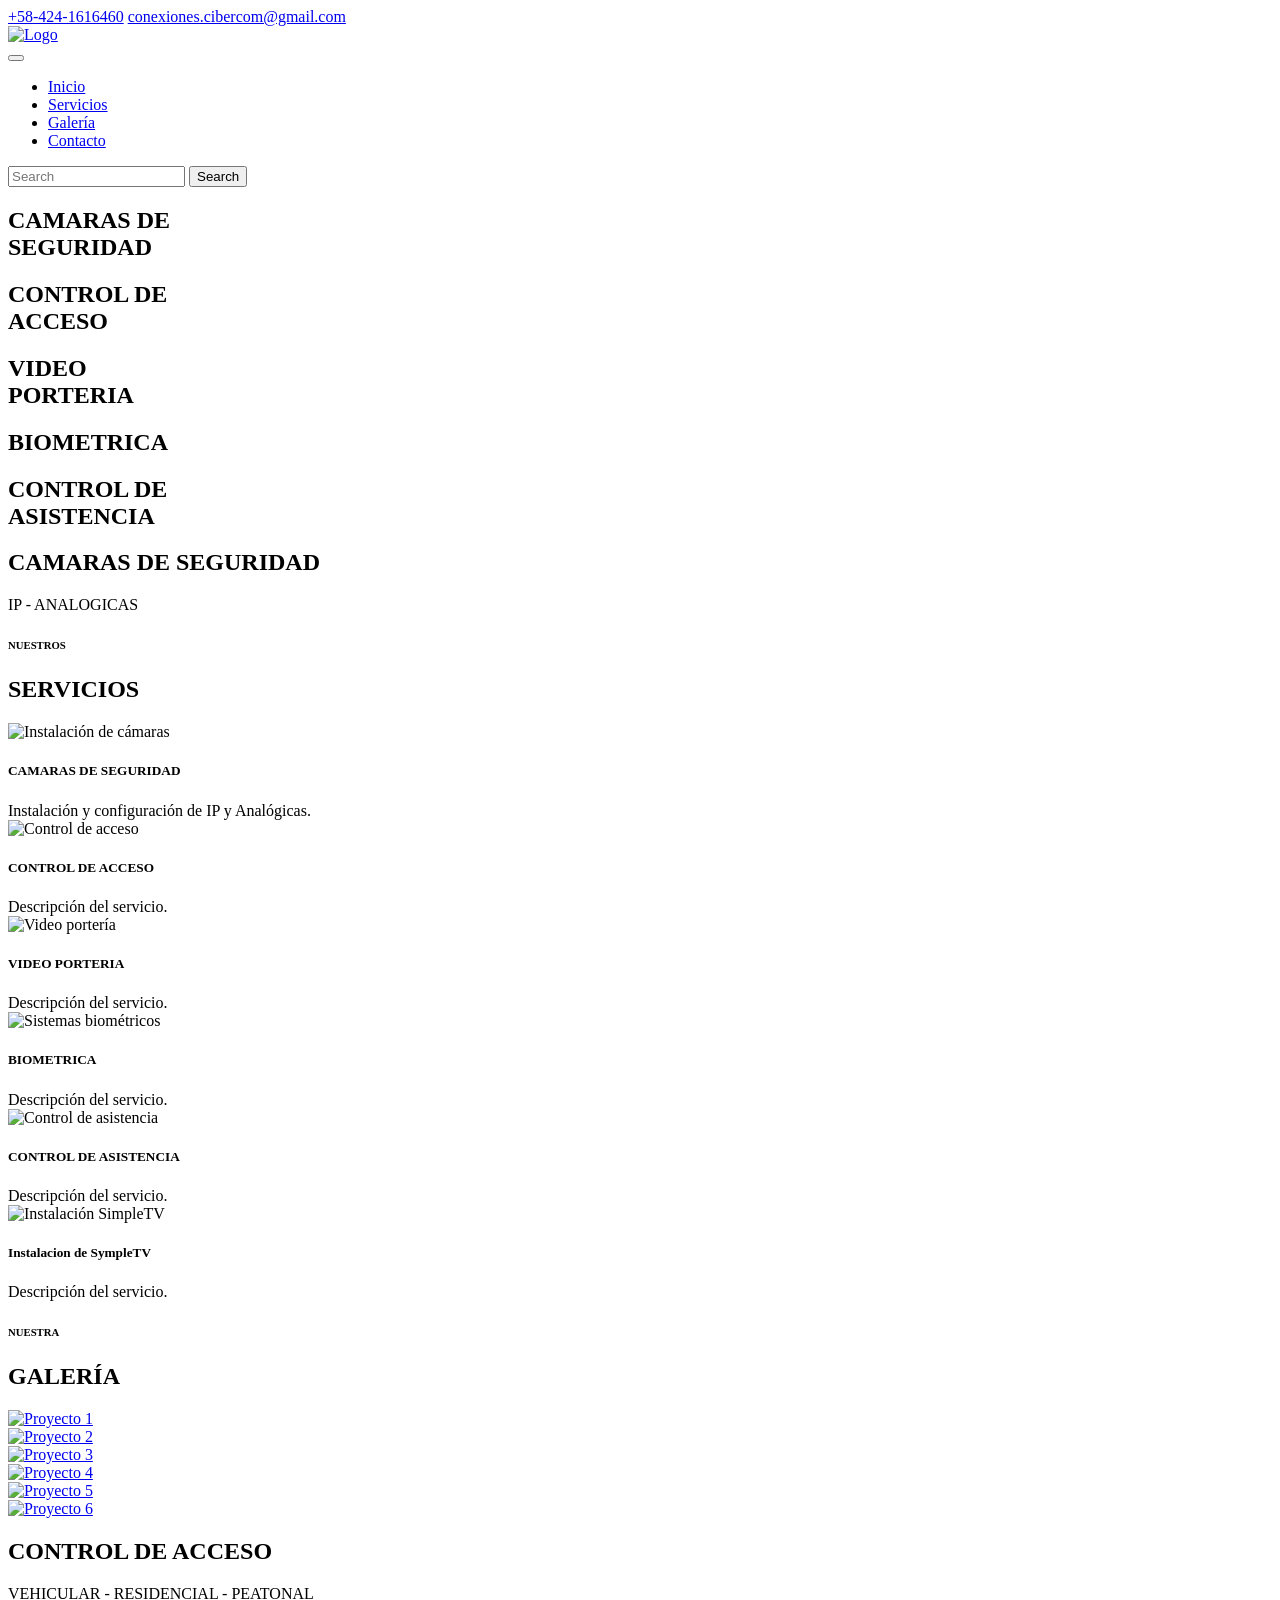
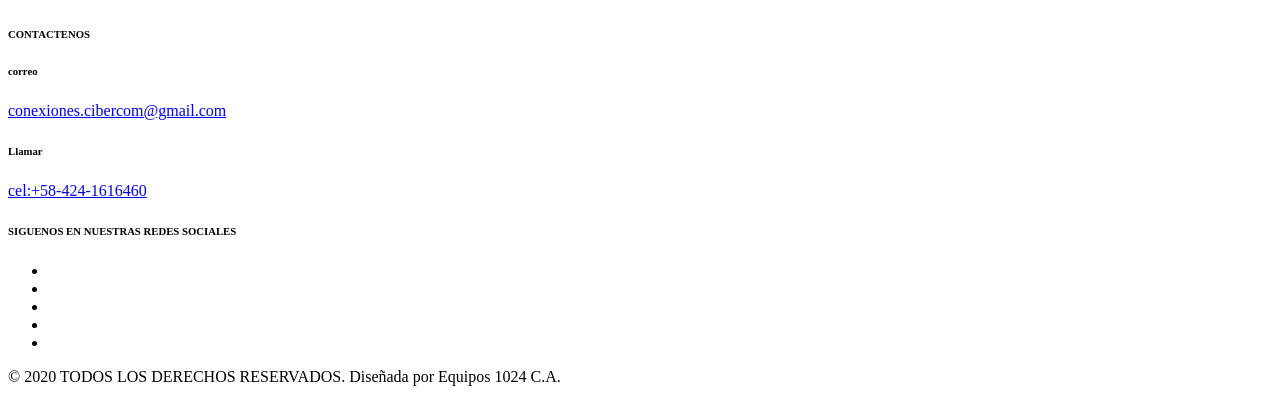
==== index.html @ 0ed9e5cf "Add files via upload" ====
<!doctype html>
<html lang="es">

<head>
    <!--
    /   Multipurpose: Free Template by FreeHTML5.co
    /   Author: https://freehtml5.co
    /   Facebook: https://facebook.com/fh5co
    /   Twitter: https://twitter.com/fh5co
    -->
    <meta charset="UTF-8">
    <meta name="viewport" content="width=device-width, initial-scale=1">
    <meta http-equiv="X-UA-Compatible" content="IE=edge">
    <!-- Document title -->
    <meta name="description" content="Web">
    <meta name="news_keywords" content="PC a Domicilio" />
    <link class="canonical" href="https://ricardorosario.000webhostapp.com/"/>
    <meta property="og:locale" content="es_ES" />
    <meta property="og:type" content="website" />
    <meta property="og:title" content="Caracas"/>
    <meta property="og:description" content=" necesarias" />
    <meta property="og:url" content="https://ricardorosario.000webhostapp.com/" />
    <meta property="og:site_name" content=" Caracas" />
    <title>Web</title>
    <meta name="author" content="Conexiones Cibercom">
    <meta name="copyright" content="Conexiones Cibercom"> 
    <!-- Stylesheets & Fonts -->
    <!-- Google Fonts -->
    <link href="https://fonts.googleapis.com/css?family=Open+Sans:400,400i,700,700i%7CRajdhani:400,600,700"
        rel="stylesheet">
    <!-- Plugins Stylesheets -->
    <link rel="stylesheet" href="assets/css/loader/loaders.css">
    <link rel="stylesheet" href="assets/css/font-awesome/font-awesome.css">
    <link rel="stylesheet" href="assets/css/bootstrap.css">
    <link rel="stylesheet" href="assets/css/aos/aos.css">
    <link rel="stylesheet" href="assets/css/swiper/swiper.css">
    <link rel="stylesheet" href="assets/css/lightgallery.min.css">
    <!-- Template Stylesheet -->
    <link rel="stylesheet" href="assets/css/style.css">
    <!-- Responsive Stylesheet -->
    <link rel="stylesheet" href="assets/css/responsive.css">
</head>

<body>
    <!-- Loader Start -->
    <div class="css-loader">
        <div class="loader-inner line-scale d-flex align-items-center justify-content-center"></div>
    </div>
    <!-- Loader End -->
    <!-- Header Start -->
    <header class="position-absolute w-100">
        <div class="container">
            <div class="top-header d-none d-sm-flex justify-content-between align-items-center">
                <div class="contact">
                    <a href="tel:+584241616460" class="tel"><i class="fa fa-phone" aria-hidden="true"></i>+58-424-1616460</a>
                    <a href="mailto:conexiones.cibercom@gmail.com"><i class="fa fa-envelope" aria-hidden="true"></i>conexiones.cibercom@gmail.com</a>
                </div>
            </div>
            <nav class="navbar navbar-expand-md navbar-light">
                <a class="navbar-brand" href="index.html"><img src="assets/images/logo150x150.jpg" alt="Logo"></a>
                <div class="group d-flex align-items-center">
                    <button class="navbar-toggler" type="button" data-toggle="collapse"
                        data-target="#navbarSupportedContent" aria-controls="navbarSupportedContent"
                        aria-expanded="false" aria-label="Toggle navigation"><span
                            class="navbar-toggler-icon"></span></button>
                    <a class="login-icon d-sm-none" href="#"><i class="fa fa-user"></i></a>
                    <a class="cart" href="#"><i class="fa fa-shopping-cart"></i></a>
                </div>
                <a class="search-icon d-none d-md-block" href="#"><i class="fa fa-search"></i></a>
                <div class="collapse navbar-collapse justify-content-end" id="navbarSupportedContent">
                    <ul class="navbar-nav">
                        <li class="nav-item"><a class="nav-link" href="#">Inicio</a></li>
                        <li class="nav-item"><a class="nav-link" href="#serv">Servicios</a></li>
                        <li class="nav-item"><a class="nav-link" href="#galeria">Galería</a></li>
                        <li class="nav-item"><a class="nav-link" href="#contact">Contacto</a></li>
                    </ul>
                    <form class="bg-white search-form" method="get" id="searchform">
                        <div class="input-group">
                            <input class="field form-control" id="s" name="s" type="text" placeholder="Search">
                            <span class="input-group-btn">
                                <input class="submit btn btn-primary" id="searchsubmit" name="submit" type="submit"
                                    value="Search">
                            </span>
                        </div>
                    </form>
                </div>
            </nav>
        </div>
    </header>
    <!-- Header End -->
    <!-- Hero Start -->
    <section class="hero">
        <div class="container">
            <div class="row">
                <div class="col-12 offset-md-1 col-md-11">
                    <div class="swiper-container hero-slider">
                        <div class="swiper-wrapper">
                            <div class="swiper-slide slide-content d-flex align-items-center">
                                <div class="single-slide">
                                    <h1 data-aos="fade-right" data-aos-delay="200">CAMARAS DE<br> SEGURIDAD</h1>
                                    <p data-aos="fade-right" data-aos-delay="600"></p>
                                    <a data-aos="fade-right" data-aos-delay="900" href="#" class="btn btn-primary"></a>
                                </div>
                            </div>
                            <div class="swiper-slide slide-content d-flex align-items-center">
                                <div class="single-slide">
                                    <h1 data-aos="fade-right" data-aos-delay="200">CONTROL DE <br> ACCESO</h1>
                                    <p data-aos="fade-right" data-aos-delay="600"></p>
                                    <a data-aos="fade-right" data-aos-delay="900" href="#" class="btn btn-primary"></a>
                                </div>
                            </div>
                            <div class="swiper-slide slide-content d-flex align-items-center">
                                <div class="single-slide">
                                    <h1 data-aos="fade-right" data-aos-delay="200">VIDEO <br> PORTERIA</h1>
                                    <p data-aos="fade-right" data-aos-delay="600"></p>
                                    <a data-aos="fade-right" data-aos-delay="900" href="#" class="btn btn-primary"></a>
                                </div>
                            </div>
                            <div class="swiper-slide slide-content d-flex align-items-center">
                                <div class="single-slide">
                                    <h1 data-aos="fade-right" data-aos-delay="200">BIOMETRICA <br></h1>
                                    <p data-aos="fade-right" data-aos-delay="600"></p>
                                    <a data-aos="fade-right" data-aos-delay="900" href="#" class="btn btn-primary"></a>
                                </div>
                            </div>
                            <div class="swiper-slide slide-content d-flex align-items-center">
                                <div class="single-slide">
                                    <h1 data-aos="fade-right" data-aos-delay="200">CONTROL DE <br> ASISTENCIA</h1>
                                    <p data-aos="fade-right" data-aos-delay="600"></p>
                                    <a data-aos="fade-right" data-aos-delay="900" href="#" class="btn btn-primary"></a>
                                </div>
                            </div>
                        </div>
                    </div>
                </div>
            </div>
            <!-- Add Control -->
            <span class="arr-left"><i class="fa fa-angle-left"></i></span>
            <span class="arr-right"><i class="fa fa-angle-right"></i></span>
        </div>
        <div class="texture"></div>
        <div class="diag-bg"></div>
    </section>
    <!-- Hero End -->
    <!-- Call To Action Start -->
    <section class="cta" data-aos="fade-up" data-aos-delay="0">
        <div class="container">
            <div class="cta-content d-xl-flex align-items-center justify-content-around text-center text-xl-left">
                <div class="content" data-aos="fade-right" data-aos-delay="200">
                    <h2>CAMARAS DE SEGURIDAD</h2>
                    <p>IP  - ANALOGICAS </p>
                </div>
                <div class="subscribe-btn" data-aos="fade-left" data-aos-delay="400" data-aos-offset="0">
                    <a href="#" class="btn btn-primary"></a>
                </div>
            </div>
        </div>
    </section>
    <!-- Call To Action End -->
    <!-- Services Start -->
    <section class="services">
        <div class="container">
            <div class="title text-center">
                <h6>NUESTROS</h6>
                <h1 id="serv" class="title-blue">SERVICIOS</h1>
            </div>
            <div class="container">
                <div class="row">
                    <div class="col-sm-6 col-lg-4">
                        <div class="media" data-aos="fade-up" data-aos-delay="200" data-aos-duration="400">
                            <img class="mr-4" src="assets/images/Camara72x72.jpg" alt="Instalación de cámaras">
                            <div class="media-body">
                                <h5>CAMARAS DE SEGURIDAD</h5>
                                Instalación y configuración de IP y Analógicas.
                            </div>
                        </div>
                    </div>
                    <div class="col-sm-6 col-lg-4">
                        <div class="media" data-aos="fade-up" data-aos-delay="400" data-aos-duration="600">
                            <img class="mr-4" src="assets/images/control72x72.jpg" alt="Control de acceso">
                            <div class="media-body">
                                <h5>CONTROL DE ACCESO</h5>
                                Descripción del servicio.
                            </div>
                        </div>
                    </div>
                    <div class="col-sm-6 col-lg-4">
                        <div class="media" data-aos="fade-up" data-aos-delay="600" data-aos-duration="800">
                            <img class="mr-4" src="assets/images/porteria72x72.jpg" alt="Video portería">
                            <div class="media-body">
                                <h5>VIDEO PORTERIA</h5>
                                Descripción del servicio.
                            </div>
                        </div>
                    </div>
                    <div class="col-sm-6 col-lg-4">
                        <div class="media" data-aos="fade-up" data-aos-delay="200" data-aos-duration="400">
                            <img class="mr-4" src="assets/images/biometrica72x72.jpg" alt="Sistemas biométricos">
                            <div class="media-body">
                                <h5>BIOMETRICA</h5>
                                Descripción del servicio.
                            </div>
                        </div>
                    </div>
                    <div class="col-sm-6 col-lg-4">
                        <div class="media" data-aos="fade-up" data-aos-delay="400" data-aos-duration="600">
                            <img class="mr-4" src="assets/images/asistencia72x72.jpg" alt="Control de asistencia">
                            <div class="media-body">
                                <h5>CONTROL DE ASISTENCIA</h5>
                                Descripción del servicio.
                            </div>
                        </div>
                    </div>
                    <div class="col-sm-6 col-lg-4">
                        <div class="media" data-aos="fade-up" data-aos-delay="600" data-aos-duration="800">
                            <img class="mr-4" src="assets/images/Instalacion72x72.jpg" alt="Instalación SimpleTV">
                            <div class="media-body">
                                <h5>Instalacion de SympleTV</h5>
                                Descripción del servicio.
                            </div>
                        </div>
                    </div>
                </div>
            </div>
        </div>
    </section>
    <!-- Services End -->

    <!-- Gallery Section Start -->
    <section id="galeria" class="gallery-section">
        <div class="container">
            <div class="title text-center">
                <h6>NUESTRA</h6>
                <h1 class="title-blue">GALERÍA</h1>
            </div>
            <div class="gallery-grid" id="lightgallery">
                <a href="assets/images/gallery1.jpg" class="gallery-item" data-aos="fade-up" data-aos-delay="100">
                    <img src="assets/images/gallery1.jpg" alt="Proyecto 1">
                    <div class="overlay"><i class="fa fa-search-plus"></i></div>
                </a>
                <a href="assets/images/gallery2.jpg" class="gallery-item" data-aos="fade-up" data-aos-delay="200">
                    <img src="assets/images/gallery2.jpg" alt="Proyecto 2">
                    <div class="overlay"><i class="fa fa-search-plus"></i></div>
                </a>
                <a href="assets/images/gallery3.jpg" class="gallery-item" data-aos="fade-up" data-aos-delay="300">
                    <img src="assets/images/gallery3.jpg" alt="Proyecto 3">
                    <div class="overlay"><i class="fa fa-search-plus"></i></div>
                </a>
                <a href="assets/images/gallery1.jpg" class="gallery-item" data-aos="fade-up" data-aos-delay="400">
                    <img src="assets/images/gallery1.jpg" alt="Proyecto 4">
                    <div class="overlay"><i class="fa fa-search-plus"></i></div>
                </a>
                <a href="assets/images/gallery2.jpg" class="gallery-item" data-aos="fade-up" data-aos-delay="500">
                    <img src="assets/images/gallery2.jpg" alt="Proyecto 5">
                    <div class="overlay"><i class="fa fa-search-plus"></i></div>
                </a>
                <a href="assets/images/gallery3.jpg" class="gallery-item" data-aos="fade-up" data-aos-delay="600">
                    <img src="assets/images/gallery3.jpg" alt="Proyecto 6">
                    <div class="overlay"><i class="fa fa-search-plus"></i></div>
                </a>
            </div>
        </div>
    </section>
    <!-- Gallery Section End -->

    <!-- Call To Action 2 Start -->
    <section class="cta cta2" data-aos="fade-up" data-aos-delay="0">
        <div class="container">
            <div class="cta-content d-xl-flex align-items-center justify-content-around text-center text-xl-left">
                <div class="content" data-aos="fade-right" data-aos-delay="200">
                    <h2>CONTROL DE ACCESO</h2>
                    <p>VEHICULAR - RESIDENCIAL - PEATONAL</p>
                </div>
                <div class="subscribe-btn" data-aos="fade-left" data-aos-delay="400" data-aos-offset="0">
                    <a href="#" class="btn btn-primary"></a>
                </div>
            </div>
        </div>
    </section>
    <!-- Call To Action 2 End -->
    <!-- Footer Start -->
    <footer>
        <!-- Widgets Start -->
        <div class="footer-widgets">
            <div class="container">
                <div class="row">
                    <div class="col-md-6 col-xl-3">
                        <div class="single-widget contact-widget" data-aos="fade-up" data-aos-delay="0">
                            <h6 id="contact" class="widget-tiltle">CONTACTENOS</h6>
                            <div class="media">
                                <i class="fa fa-envelope-o"></i>
                                <div class="media-body ml-3">
                                    <h6>correo</h6>
                                    <a href="mailto:conexiones.cibercom@gmail.com">conexiones.cibercom@gmail.com</a>
                                </div>
                            </div>
                            <div class="media">
                                <i class="fa fa-phone"></i>
                                <div class="media-body ml-3">
                                    <h6>Llamar </h6>
                                    <a href="tel:+584241616460">cel:+58-424-1616460</a>
                                </div>
                            </div>
                        </div>
                    </div>
                    <div class="col-md-6 col-xl-3">
                        <div class="single-widget twitter-widget" data-aos="fade-up" data-aos-delay="200">
                            <h6 class="widget-tiltle"></h6>
                        </div>
                    </div>
                    <div class="col-md-6 col-xl-3">
                        <div class="single-widget subscribe-widget" data-aos="fade-up" data-aos-delay="800">
                            <h6 class="widget-tiltle">SIGUENOS EN NUESTRAS REDES SOCIALES</h6>
                            <ul class="nav social-nav">
                                <li><a href="#" target="_blank"><i class="fa fa-facebook"></i></a></li>
                                <li><a href="#"><i class="fa fa-google-plus"></i></a></li>
                                <li><a href="#"><i class="fa fa-twitter"></i></a></li>
                                <li><a href="#"><i class="fa fa-google-plus"></i></a></li>
                                <li><a href="#"><i class="fa fa-linkedin"></i></a></li>
                            </ul>
                        </div>
                    </div>
                </div>
            </div>
        </div>
        <!-- Widgets End -->
        <!-- Foot Note Start -->
        <div class="foot-note">
            <div class="container">
                <div
                    class="footer-content text-center text-lg-left d-lg-flex justify-content-between align-items-center">
                    <p class="mb-0" data-aos="fade-right" data-aos-offset="0">&copy; 2020 TODOS LOS DERECHOS RESERVADOS. Diseñada por Equipos 1024 C.A.</p>
                </div>
            </div>
        </div>
        <!-- Foot Note End -->
    </footer>
    <!-- Footer End -->
    <!--jQuery-->
    <script src="assets/js/jquery-3.3.1.js"></script>
    <!--Plugins-->
    <script src="assets/js/bootstrap.bundle.js"></script>
    <script src="assets/js/loaders.css.js"></script>
    <script src="assets/js/aos.js"></script>
    <script src="assets/js/swiper.min.js"></script>
    <script src="assets/js/lightgallery-all.min.js"></script>
    <!--Template Script-->
    <script src="assets/js/main.js"></script>
</body>

</html>
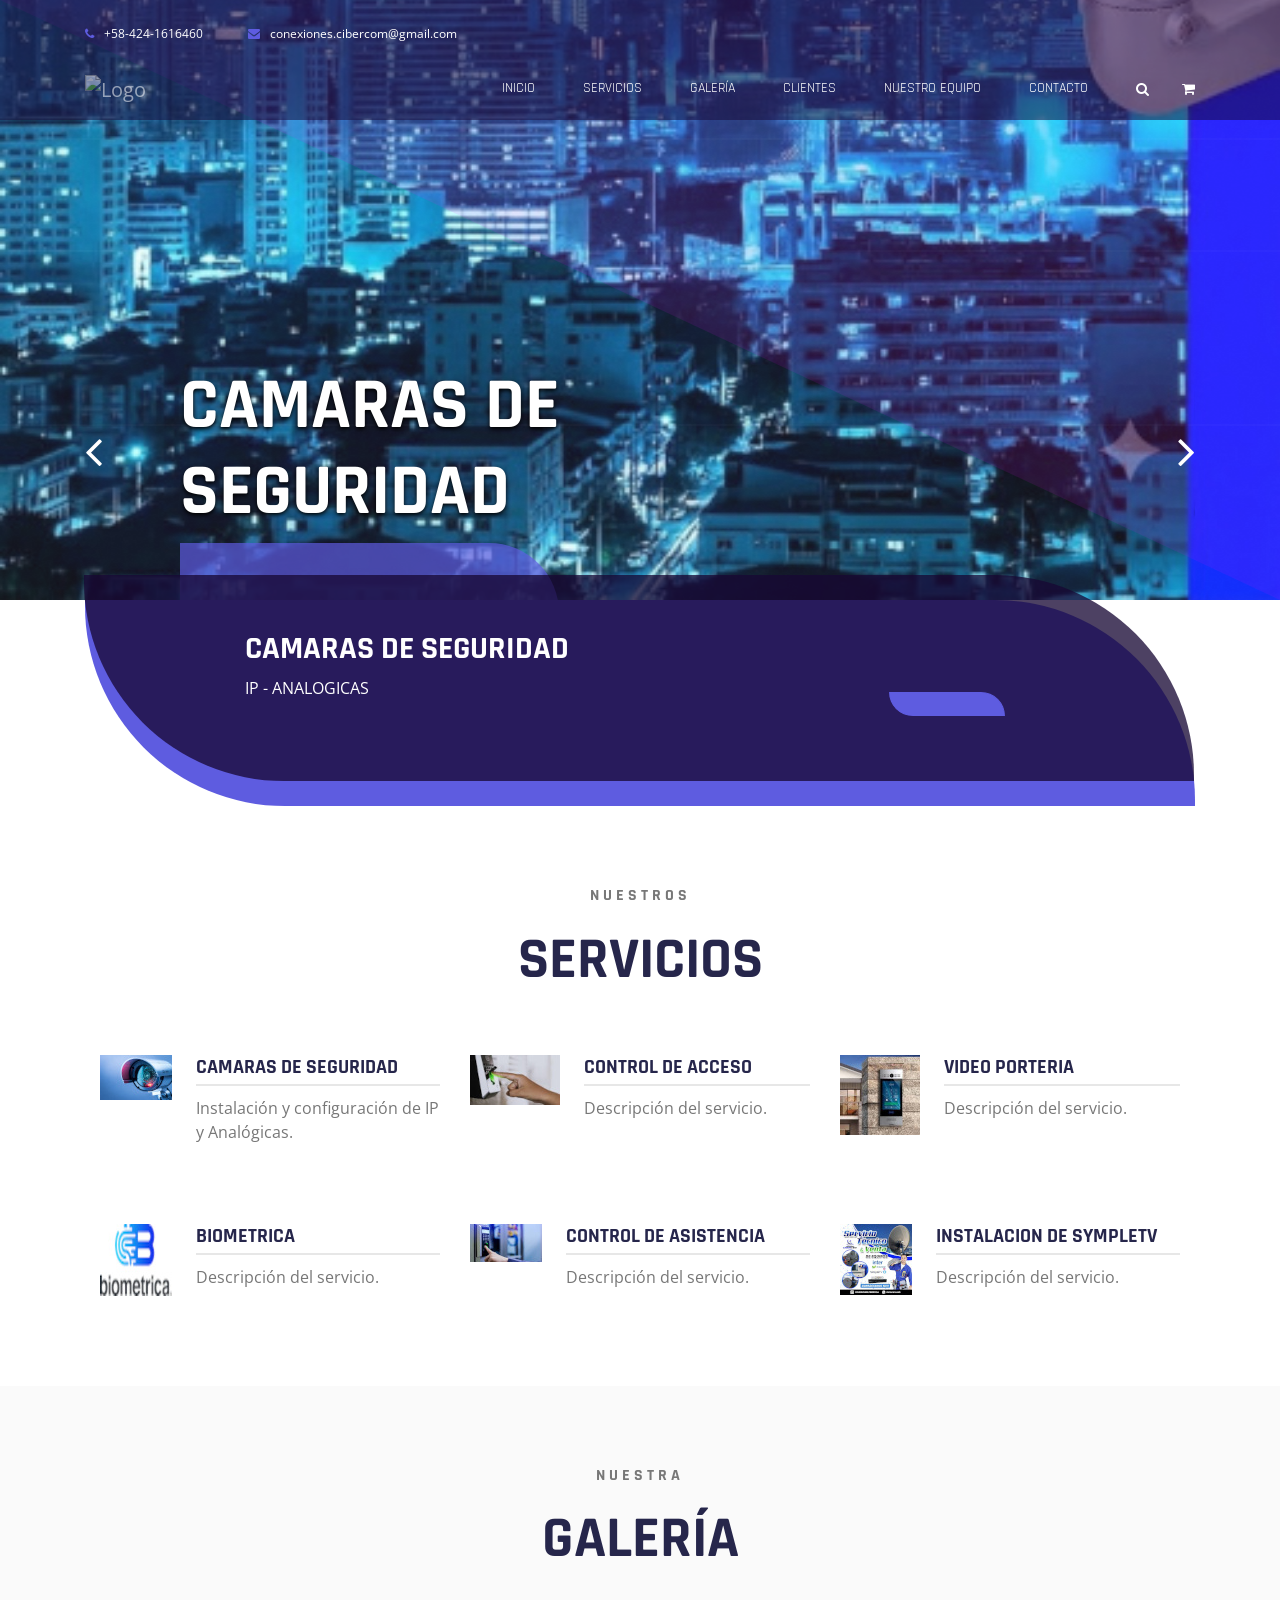
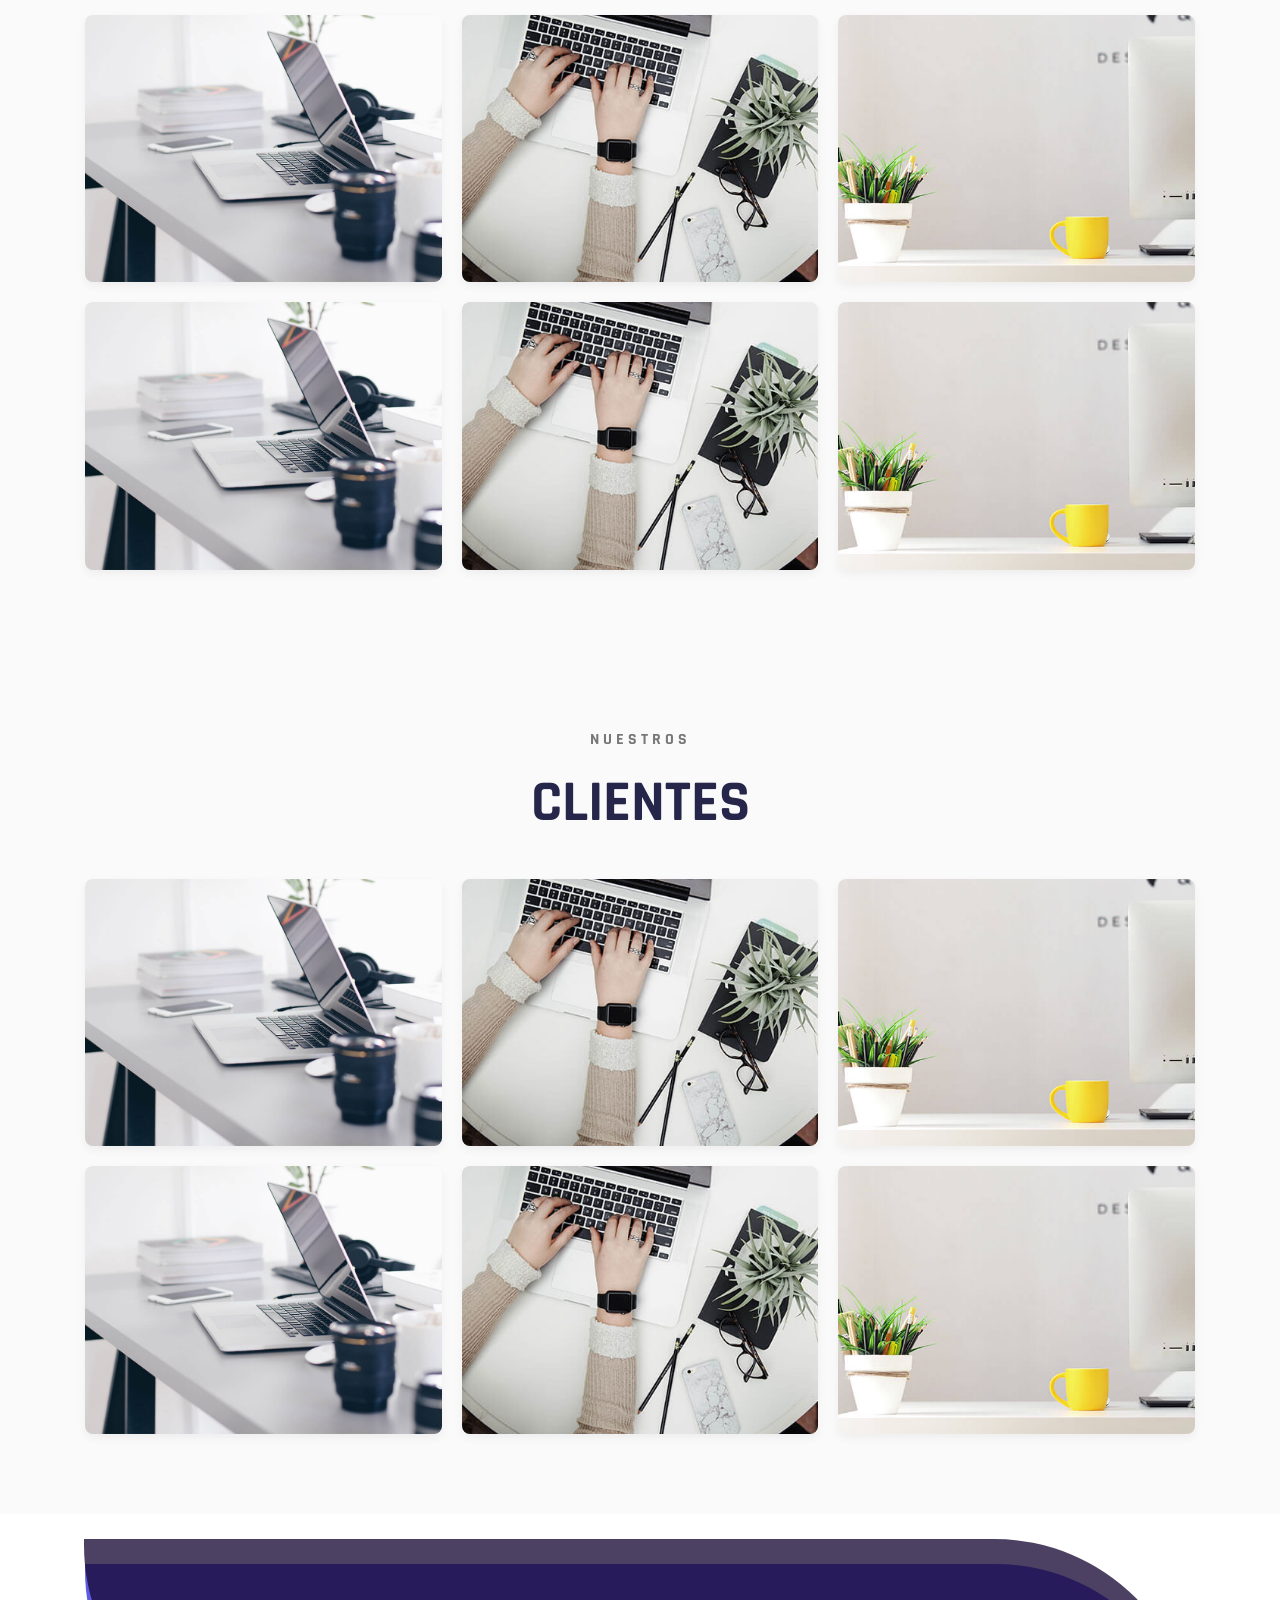
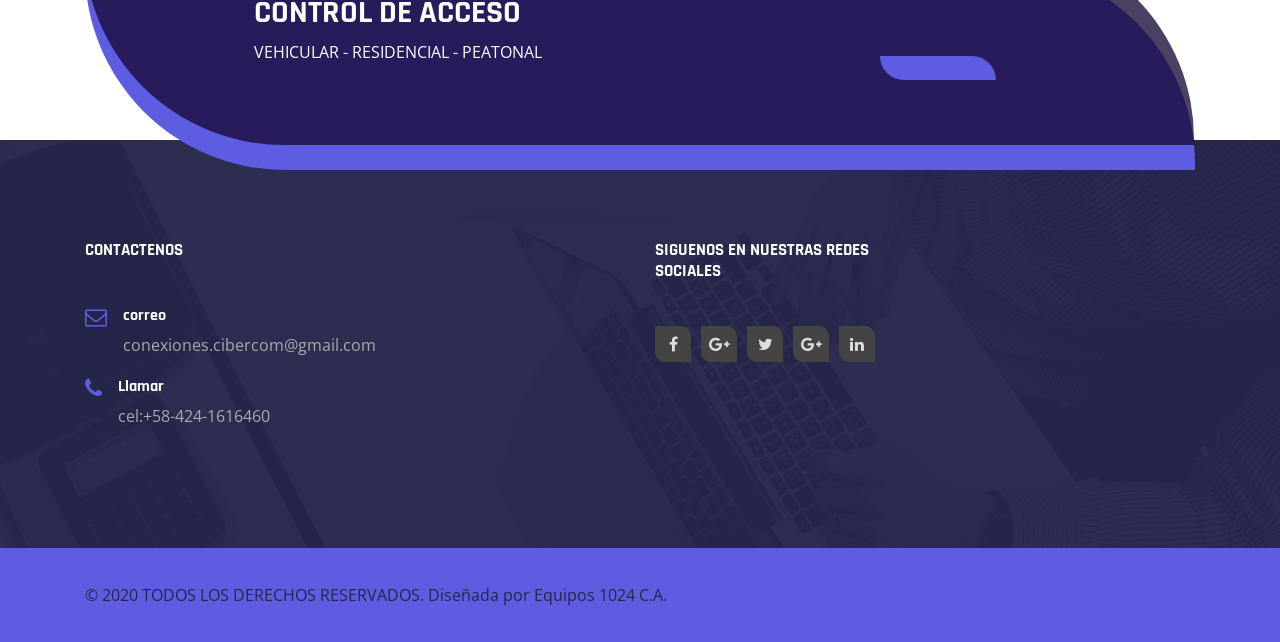
==== commit 5be94655: "Add files via upload" ====
--- a/index.html
+++ b/index.html
@@ -50,14 +50,14 @@
     <!-- Header Start -->
     <header class="position-absolute w-100">
         <div class="container">
-            <div class="top-header d-none d-sm-flex justify-content-between align-items-center">
+             <div class="top-header d-none d-sm-flex justify-content-between align-items-center">
                 <div class="contact">
                     <a href="tel:+584241616460" class="tel"><i class="fa fa-phone" aria-hidden="true"></i>+58-424-1616460</a>
                     <a href="mailto:conexiones.cibercom@gmail.com"><i class="fa fa-envelope" aria-hidden="true"></i>conexiones.cibercom@gmail.com</a>
-                </div>
-            </div>
+                </div> 
+            </div> 
             <nav class="navbar navbar-expand-md navbar-light">
-                <a class="navbar-brand" href="index.html"><img src="assets/images/logo150x150.jpg" alt="Logo"></a>
+                <a class="navbar-brand" href="index.html"><img src="assets/images/logo150x150sf.png" alt="Logo"></a>
                 <div class="group d-flex align-items-center">
                     <button class="navbar-toggler" type="button" data-toggle="collapse"
                         data-target="#navbarSupportedContent" aria-controls="navbarSupportedContent"
@@ -72,6 +72,8 @@
                         <li class="nav-item"><a class="nav-link" href="#">Inicio</a></li>
                         <li class="nav-item"><a class="nav-link" href="#serv">Servicios</a></li>
                         <li class="nav-item"><a class="nav-link" href="#galeria">Galería</a></li>
+                        <li class="nav-item"><a class="nav-link" href="#Clientes">Clientes</a></li>
+                        <li class="nav-item"><a class="nav-link" href="#Equipo">Nuestro equipo</a></li>
                         <li class="nav-item"><a class="nav-link" href="#contact">Contacto</a></li>
                     </ul>
                     <form class="bg-white search-form" method="get" id="searchform">
@@ -85,7 +87,7 @@
                     </form>
                 </div>
             </nav>
-        </div>
+        </div> 
     </header>
     <!-- Header End -->
     <!-- Hero Start -->
@@ -215,7 +217,7 @@
                         <div class="media" data-aos="fade-up" data-aos-delay="600" data-aos-duration="800">
                             <img class="mr-4" src="assets/images/Instalacion72x72.jpg" alt="Instalación SimpleTV">
                             <div class="media-body">
-                                <h5>Instalacion de SympleTV</h5>
+                                <h5>INSTALACION DE SYMPLETV</h5>
                                 Descripción del servicio.
                             </div>
                         </div>
@@ -225,7 +227,6 @@
         </div>
     </section>
     <!-- Services End -->
-
     <!-- Gallery Section Start -->
     <section id="galeria" class="gallery-section">
         <div class="container">
@@ -262,7 +263,42 @@
         </div>
     </section>
     <!-- Gallery Section End -->
-
+    <!-- Clientes Section Start -->
+    <section id="Clientes" class="gallery-section">
+        <div class="container">
+            <div class="title text-center">
+                <h6>NUESTROS</h6>
+                <h1 class="title-blue">CLIENTES</h1>
+            </div>
+            <div class="gallery-grid" id="lightgallery">
+                <a href="assets/images/gallery1.jpg" class="gallery-item" data-aos="fade-up" data-aos-delay="100">
+                    <img src="assets/images/gallery1.jpg" alt="Proyecto 1">
+                    <div class="overlay"><i class="fa fa-search-plus"></i></div>
+                </a>
+                <a href="assets/images/gallery2.jpg" class="gallery-item" data-aos="fade-up" data-aos-delay="200">
+                    <img src="assets/images/gallery2.jpg" alt="Proyecto 2">
+                    <div class="overlay"><i class="fa fa-search-plus"></i></div>
+                </a>
+                <a href="assets/images/gallery3.jpg" class="gallery-item" data-aos="fade-up" data-aos-delay="300">
+                    <img src="assets/images/gallery3.jpg" alt="Proyecto 3">
+                    <div class="overlay"><i class="fa fa-search-plus"></i></div>
+                </a>
+                <a href="assets/images/gallery1.jpg" class="gallery-item" data-aos="fade-up" data-aos-delay="400">
+                    <img src="assets/images/gallery1.jpg" alt="Proyecto 4">
+                    <div class="overlay"><i class="fa fa-search-plus"></i></div>
+                </a>
+                <a href="assets/images/gallery2.jpg" class="gallery-item" data-aos="fade-up" data-aos-delay="500">
+                    <img src="assets/images/gallery2.jpg" alt="Proyecto 5">
+                    <div class="overlay"><i class="fa fa-search-plus"></i></div>
+                </a>
+                <a href="assets/images/gallery3.jpg" class="gallery-item" data-aos="fade-up" data-aos-delay="600">
+                    <img src="assets/images/gallery3.jpg" alt="Proyecto 6">
+                    <div class="overlay"><i class="fa fa-search-plus"></i></div>
+                </a>
+            </div>
+        </div>
+    </section>
+    <!--  Clientes Section End -->
     <!-- Call To Action 2 Start -->
     <section class="cta cta2" data-aos="fade-up" data-aos-delay="0">
         <div class="container">
--- a/assets/css/loader/loaders.css
+++ b/assets/css/loader/loaders.css
@@ -0,0 +1,2323 @@
+/**
+ * Copyright (c) 2016 Connor Atherton
+ *
+ * All animations must live in their own file
+ * in the animations directory and be included
+ * here.
+ *
+ */
+/**
+ * Styles shared by multiple animations
+ */
+/**
+ * Dots
+ */
+@-webkit-keyframes scale {
+  0% {
+    -webkit-transform: scale(1);
+            transform: scale(1);
+    opacity: 1;
+  }
+  45% {
+    -webkit-transform: scale(0.1);
+            transform: scale(0.1);
+    opacity: 0.7;
+  }
+  80% {
+    -webkit-transform: scale(1);
+            transform: scale(1);
+    opacity: 1;
+  }
+}
+@keyframes scale {
+  0% {
+    -webkit-transform: scale(1);
+            transform: scale(1);
+    opacity: 1;
+  }
+  45% {
+    -webkit-transform: scale(0.1);
+            transform: scale(0.1);
+    opacity: 0.7;
+  }
+  80% {
+    -webkit-transform: scale(1);
+            transform: scale(1);
+    opacity: 1;
+  }
+}
+
+.ball-pulse > div:nth-child(1) {
+  -webkit-animation: scale 0.75s -0.24s infinite cubic-bezier(0.2, 0.68, 0.18, 1.08);
+          animation: scale 0.75s -0.24s infinite cubic-bezier(0.2, 0.68, 0.18, 1.08);
+}
+
+.ball-pulse > div:nth-child(2) {
+  -webkit-animation: scale 0.75s -0.12s infinite cubic-bezier(0.2, 0.68, 0.18, 1.08);
+          animation: scale 0.75s -0.12s infinite cubic-bezier(0.2, 0.68, 0.18, 1.08);
+}
+
+.ball-pulse > div:nth-child(3) {
+  -webkit-animation: scale 0.75s 0s infinite cubic-bezier(0.2, 0.68, 0.18, 1.08);
+          animation: scale 0.75s 0s infinite cubic-bezier(0.2, 0.68, 0.18, 1.08);
+}
+
+.ball-pulse > div {
+  background-color: #fff;
+  width: 15px;
+  height: 15px;
+  border-radius: 100%;
+  margin: 2px;
+  -webkit-animation-fill-mode: both;
+          animation-fill-mode: both;
+  display: inline-block;
+}
+
+@-webkit-keyframes ball-pulse-sync {
+  33% {
+    -webkit-transform: translateY(10px);
+            transform: translateY(10px);
+  }
+  66% {
+    -webkit-transform: translateY(-10px);
+            transform: translateY(-10px);
+  }
+  100% {
+    -webkit-transform: translateY(0);
+            transform: translateY(0);
+  }
+}
+
+@keyframes ball-pulse-sync {
+  33% {
+    -webkit-transform: translateY(10px);
+            transform: translateY(10px);
+  }
+  66% {
+    -webkit-transform: translateY(-10px);
+            transform: translateY(-10px);
+  }
+  100% {
+    -webkit-transform: translateY(0);
+            transform: translateY(0);
+  }
+}
+
+.ball-pulse-sync > div:nth-child(1) {
+  -webkit-animation: ball-pulse-sync 0.6s -0.14s infinite ease-in-out;
+          animation: ball-pulse-sync 0.6s -0.14s infinite ease-in-out;
+}
+
+.ball-pulse-sync > div:nth-child(2) {
+  -webkit-animation: ball-pulse-sync 0.6s -0.07s infinite ease-in-out;
+          animation: ball-pulse-sync 0.6s -0.07s infinite ease-in-out;
+}
+
+.ball-pulse-sync > div:nth-child(3) {
+  -webkit-animation: ball-pulse-sync 0.6s 0s infinite ease-in-out;
+          animation: ball-pulse-sync 0.6s 0s infinite ease-in-out;
+}
+
+.ball-pulse-sync > div {
+  background-color: #fff;
+  width: 15px;
+  height: 15px;
+  border-radius: 100%;
+  margin: 2px;
+  -webkit-animation-fill-mode: both;
+          animation-fill-mode: both;
+  display: inline-block;
+}
+
+@-webkit-keyframes ball-scale {
+  0% {
+    -webkit-transform: scale(0);
+            transform: scale(0);
+  }
+  100% {
+    -webkit-transform: scale(1);
+            transform: scale(1);
+    opacity: 0;
+  }
+}
+
+@keyframes ball-scale {
+  0% {
+    -webkit-transform: scale(0);
+            transform: scale(0);
+  }
+  100% {
+    -webkit-transform: scale(1);
+            transform: scale(1);
+    opacity: 0;
+  }
+}
+
+.ball-scale > div {
+  background-color: #fff;
+  width: 15px;
+  height: 15px;
+  border-radius: 100%;
+  margin: 2px;
+  -webkit-animation-fill-mode: both;
+          animation-fill-mode: both;
+  display: inline-block;
+  height: 60px;
+  width: 60px;
+  -webkit-animation: ball-scale 1s 0s ease-in-out infinite;
+          animation: ball-scale 1s 0s ease-in-out infinite;
+}
+
+@keyframes ball-scale {
+  0% {
+    -webkit-transform: scale(0);
+            transform: scale(0);
+  }
+  100% {
+    -webkit-transform: scale(1);
+            transform: scale(1);
+    opacity: 0;
+  }
+}
+
+.ball-scale > div {
+  background-color: #fff;
+  width: 15px;
+  height: 15px;
+  border-radius: 100%;
+  margin: 2px;
+  -webkit-animation-fill-mode: both;
+          animation-fill-mode: both;
+  display: inline-block;
+  height: 60px;
+  width: 60px;
+  -webkit-animation: ball-scale 1s 0s ease-in-out infinite;
+          animation: ball-scale 1s 0s ease-in-out infinite;
+}
+
+.ball-scale-random {
+  width: 37px;
+  height: 40px;
+}
+
+.ball-scale-random > div {
+  background-color: #fff;
+  width: 15px;
+  height: 15px;
+  border-radius: 100%;
+  margin: 2px;
+  -webkit-animation-fill-mode: both;
+          animation-fill-mode: both;
+  position: absolute;
+  display: inline-block;
+  height: 30px;
+  width: 30px;
+  -webkit-animation: ball-scale 1s 0s ease-in-out infinite;
+          animation: ball-scale 1s 0s ease-in-out infinite;
+}
+
+.ball-scale-random > div:nth-child(1) {
+  margin-left: -7px;
+  -webkit-animation: ball-scale 1s 0.2s ease-in-out infinite;
+          animation: ball-scale 1s 0.2s ease-in-out infinite;
+}
+
+.ball-scale-random > div:nth-child(3) {
+  margin-left: -2px;
+  margin-top: 9px;
+  -webkit-animation: ball-scale 1s 0.5s ease-in-out infinite;
+          animation: ball-scale 1s 0.5s ease-in-out infinite;
+}
+
+@-webkit-keyframes rotate {
+  0% {
+    -webkit-transform: rotate(0deg);
+            transform: rotate(0deg);
+  }
+  50% {
+    -webkit-transform: rotate(180deg);
+            transform: rotate(180deg);
+  }
+  100% {
+    -webkit-transform: rotate(360deg);
+            transform: rotate(360deg);
+  }
+}
+
+@keyframes rotate {
+  0% {
+    -webkit-transform: rotate(0deg);
+            transform: rotate(0deg);
+  }
+  50% {
+    -webkit-transform: rotate(180deg);
+            transform: rotate(180deg);
+  }
+  100% {
+    -webkit-transform: rotate(360deg);
+            transform: rotate(360deg);
+  }
+}
+
+.ball-rotate {
+  position: relative;
+}
+
+.ball-rotate > div {
+  background-color: #fff;
+  width: 15px;
+  height: 15px;
+  border-radius: 100%;
+  margin: 2px;
+  -webkit-animation-fill-mode: both;
+          animation-fill-mode: both;
+  position: relative;
+}
+
+.ball-rotate > div:first-child {
+  -webkit-animation: rotate 1s 0s cubic-bezier(0.7, -0.13, 0.22, 0.86) infinite;
+          animation: rotate 1s 0s cubic-bezier(0.7, -0.13, 0.22, 0.86) infinite;
+}
+
+.ball-rotate > div:before, .ball-rotate > div:after {
+  background-color: #fff;
+  width: 15px;
+  height: 15px;
+  border-radius: 100%;
+  margin: 2px;
+  content: "";
+  position: absolute;
+  opacity: 0.8;
+}
+
+.ball-rotate > div:before {
+  top: 0px;
+  left: -28px;
+}
+
+.ball-rotate > div:after {
+  top: 0px;
+  left: 25px;
+}
+
+@keyframes rotate {
+  0% {
+    -webkit-transform: rotate(0deg);
+            transform: rotate(0deg);
+  }
+  50% {
+    -webkit-transform: rotate(180deg);
+            transform: rotate(180deg);
+  }
+  100% {
+    -webkit-transform: rotate(360deg);
+            transform: rotate(360deg);
+  }
+}
+
+.ball-clip-rotate > div {
+  background-color: #fff;
+  width: 15px;
+  height: 15px;
+  border-radius: 100%;
+  margin: 2px;
+  -webkit-animation-fill-mode: both;
+          animation-fill-mode: both;
+  border: 2px solid #fff;
+  border-bottom-color: transparent;
+  height: 26px;
+  width: 26px;
+  background: transparent !important;
+  display: inline-block;
+  -webkit-animation: rotate 0.75s 0s linear infinite;
+          animation: rotate 0.75s 0s linear infinite;
+}
+
+@keyframes rotate {
+  0% {
+    -webkit-transform: rotate(0deg) scale(1);
+            transform: rotate(0deg) scale(1);
+  }
+  50% {
+    -webkit-transform: rotate(180deg) scale(0.6);
+            transform: rotate(180deg) scale(0.6);
+  }
+  100% {
+    -webkit-transform: rotate(360deg) scale(1);
+            transform: rotate(360deg) scale(1);
+  }
+}
+
+@keyframes scale {
+  30% {
+    -webkit-transform: scale(0.3);
+            transform: scale(0.3);
+  }
+  100% {
+    -webkit-transform: scale(1);
+            transform: scale(1);
+  }
+}
+
+.ball-clip-rotate-pulse {
+  position: relative;
+  -webkit-transform: translateY(-15px);
+          transform: translateY(-15px);
+}
+
+.ball-clip-rotate-pulse > div {
+  -webkit-animation-fill-mode: both;
+          animation-fill-mode: both;
+  position: absolute;
+  top: 0px;
+  left: 0px;
+  border-radius: 100%;
+}
+
+.ball-clip-rotate-pulse > div:first-child {
+  background: #fff;
+  height: 16px;
+  width: 16px;
+  top: 7px;
+  left: -7px;
+  -webkit-animation: scale 1s 0s cubic-bezier(0.09, 0.57, 0.49, 0.9) infinite;
+          animation: scale 1s 0s cubic-bezier(0.09, 0.57, 0.49, 0.9) infinite;
+}
+
+.ball-clip-rotate-pulse > div:last-child {
+  position: absolute;
+  border: 2px solid #fff;
+  width: 30px;
+  height: 30px;
+  left: -16px;
+  top: -2px;
+  background: transparent;
+  border: 2px solid;
+  border-color: #fff transparent #fff transparent;
+  -webkit-animation: rotate 1s 0s cubic-bezier(0.09, 0.57, 0.49, 0.9) infinite;
+          animation: rotate 1s 0s cubic-bezier(0.09, 0.57, 0.49, 0.9) infinite;
+  -webkit-animation-duration: 1s;
+          animation-duration: 1s;
+}
+
+@keyframes rotate {
+  0% {
+    -webkit-transform: rotate(0deg) scale(1);
+            transform: rotate(0deg) scale(1);
+  }
+  50% {
+    -webkit-transform: rotate(180deg) scale(0.6);
+            transform: rotate(180deg) scale(0.6);
+  }
+  100% {
+    -webkit-transform: rotate(360deg) scale(1);
+            transform: rotate(360deg) scale(1);
+  }
+}
+
+.ball-clip-rotate-multiple {
+  position: relative;
+}
+
+.ball-clip-rotate-multiple > div {
+  -webkit-animation-fill-mode: both;
+          animation-fill-mode: both;
+  position: absolute;
+  left: -20px;
+  top: -20px;
+  border: 2px solid #fff;
+  border-bottom-color: transparent;
+  border-top-color: transparent;
+  border-radius: 100%;
+  height: 35px;
+  width: 35px;
+  -webkit-animation: rotate 1s 0s ease-in-out infinite;
+          animation: rotate 1s 0s ease-in-out infinite;
+}
+
+.ball-clip-rotate-multiple > div:last-child {
+  display: inline-block;
+  top: -10px;
+  left: -10px;
+  width: 15px;
+  height: 15px;
+  -webkit-animation-duration: 0.5s;
+          animation-duration: 0.5s;
+  border-color: #fff transparent #fff transparent;
+  animation-direction: reverse;
+}
+
+@-webkit-keyframes ball-scale-ripple {
+  0% {
+    -webkit-transform: scale(0.1);
+            transform: scale(0.1);
+    opacity: 1;
+  }
+  70% {
+    -webkit-transform: scale(1);
+            transform: scale(1);
+    opacity: 0.7;
+  }
+  100% {
+    opacity: 0.0;
+  }
+}
+
+@keyframes ball-scale-ripple {
+  0% {
+    -webkit-transform: scale(0.1);
+            transform: scale(0.1);
+    opacity: 1;
+  }
+  70% {
+    -webkit-transform: scale(1);
+            transform: scale(1);
+    opacity: 0.7;
+  }
+  100% {
+    opacity: 0.0;
+  }
+}
+
+.ball-scale-ripple > div {
+  -webkit-animation-fill-mode: both;
+          animation-fill-mode: both;
+  height: 50px;
+  width: 50px;
+  border-radius: 100%;
+  border: 2px solid #fff;
+  -webkit-animation: ball-scale-ripple 1s 0s infinite cubic-bezier(0.21, 0.53, 0.56, 0.8);
+          animation: ball-scale-ripple 1s 0s infinite cubic-bezier(0.21, 0.53, 0.56, 0.8);
+}
+
+@-webkit-keyframes ball-scale-ripple-multiple {
+  0% {
+    -webkit-transform: scale(0.1);
+            transform: scale(0.1);
+    opacity: 1;
+  }
+  70% {
+    -webkit-transform: scale(1);
+            transform: scale(1);
+    opacity: 0.7;
+  }
+  100% {
+    opacity: 0.0;
+  }
+}
+
+@keyframes ball-scale-ripple-multiple {
+  0% {
+    -webkit-transform: scale(0.1);
+            transform: scale(0.1);
+    opacity: 1;
+  }
+  70% {
+    -webkit-transform: scale(1);
+            transform: scale(1);
+    opacity: 0.7;
+  }
+  100% {
+    opacity: 0.0;
+  }
+}
+
+.ball-scale-ripple-multiple {
+  position: relative;
+  -webkit-transform: translateY(-25px);
+          transform: translateY(-25px);
+}
+
+.ball-scale-ripple-multiple > div:nth-child(0) {
+  -webkit-animation-delay: -0.8s;
+          animation-delay: -0.8s;
+}
+
+.ball-scale-ripple-multiple > div:nth-child(1) {
+  -webkit-animation-delay: -0.6s;
+          animation-delay: -0.6s;
+}
+
+.ball-scale-ripple-multiple > div:nth-child(2) {
+  -webkit-animation-delay: -0.4s;
+          animation-delay: -0.4s;
+}
+
+.ball-scale-ripple-multiple > div:nth-child(3) {
+  -webkit-animation-delay: -0.2s;
+          animation-delay: -0.2s;
+}
+
+.ball-scale-ripple-multiple > div {
+  -webkit-animation-fill-mode: both;
+          animation-fill-mode: both;
+  position: absolute;
+  top: -2px;
+  left: -26px;
+  width: 50px;
+  height: 50px;
+  border-radius: 100%;
+  border: 2px solid #fff;
+  -webkit-animation: ball-scale-ripple-multiple 1.25s 0s infinite cubic-bezier(0.21, 0.53, 0.56, 0.8);
+          animation: ball-scale-ripple-multiple 1.25s 0s infinite cubic-bezier(0.21, 0.53, 0.56, 0.8);
+}
+
+@-webkit-keyframes ball-beat {
+  50% {
+    opacity: 0.2;
+    -webkit-transform: scale(0.75);
+            transform: scale(0.75);
+  }
+  100% {
+    opacity: 1;
+    -webkit-transform: scale(1);
+            transform: scale(1);
+  }
+}
+
+@keyframes ball-beat {
+  50% {
+    opacity: 0.2;
+    -webkit-transform: scale(0.75);
+            transform: scale(0.75);
+  }
+  100% {
+    opacity: 1;
+    -webkit-transform: scale(1);
+            transform: scale(1);
+  }
+}
+
+.ball-beat > div {
+  background-color: #fff;
+  width: 15px;
+  height: 15px;
+  border-radius: 100%;
+  margin: 2px;
+  -webkit-animation-fill-mode: both;
+          animation-fill-mode: both;
+  display: inline-block;
+  -webkit-animation: ball-beat 0.7s 0s infinite linear;
+          animation: ball-beat 0.7s 0s infinite linear;
+}
+
+.ball-beat > div:nth-child(2n-1) {
+  -webkit-animation-delay: -0.35s !important;
+          animation-delay: -0.35s !important;
+}
+
+@-webkit-keyframes ball-scale-multiple {
+  0% {
+    -webkit-transform: scale(0);
+            transform: scale(0);
+    opacity: 0;
+  }
+  5% {
+    opacity: 1;
+  }
+  100% {
+    -webkit-transform: scale(1);
+            transform: scale(1);
+    opacity: 0;
+  }
+}
+
+@keyframes ball-scale-multiple {
+  0% {
+    -webkit-transform: scale(0);
+            transform: scale(0);
+    opacity: 0;
+  }
+  5% {
+    opacity: 1;
+  }
+  100% {
+    -webkit-transform: scale(1);
+            transform: scale(1);
+    opacity: 0;
+  }
+}
+
+.ball-scale-multiple {
+  position: relative;
+  -webkit-transform: translateY(-30px);
+          transform: translateY(-30px);
+}
+
+.ball-scale-multiple > div:nth-child(2) {
+  -webkit-animation-delay: -0.4s;
+          animation-delay: -0.4s;
+}
+
+.ball-scale-multiple > div:nth-child(3) {
+  -webkit-animation-delay: -0.2s;
+          animation-delay: -0.2s;
+}
+
+.ball-scale-multiple > div {
+  background-color: #fff;
+  width: 15px;
+  height: 15px;
+  border-radius: 100%;
+  margin: 2px;
+  -webkit-animation-fill-mode: both;
+          animation-fill-mode: both;
+  position: absolute;
+  left: -30px;
+  top: 0px;
+  opacity: 0;
+  margin: 0;
+  width: 60px;
+  height: 60px;
+  -webkit-animation: ball-scale-multiple 1s 0s linear infinite;
+          animation: ball-scale-multiple 1s 0s linear infinite;
+}
+
+@-webkit-keyframes ball-triangle-path-1 {
+  33% {
+    -webkit-transform: translate(25px, -50px);
+            transform: translate(25px, -50px);
+  }
+  66% {
+    -webkit-transform: translate(50px, 0px);
+            transform: translate(50px, 0px);
+  }
+  100% {
+    -webkit-transform: translate(0px, 0px);
+            transform: translate(0px, 0px);
+  }
+}
+
+@keyframes ball-triangle-path-1 {
+  33% {
+    -webkit-transform: translate(25px, -50px);
+            transform: translate(25px, -50px);
+  }
+  66% {
+    -webkit-transform: translate(50px, 0px);
+            transform: translate(50px, 0px);
+  }
+  100% {
+    -webkit-transform: translate(0px, 0px);
+            transform: translate(0px, 0px);
+  }
+}
+
+@-webkit-keyframes ball-triangle-path-2 {
+  33% {
+    -webkit-transform: translate(25px, 50px);
+            transform: translate(25px, 50px);
+  }
+  66% {
+    -webkit-transform: translate(-25px, 50px);
+            transform: translate(-25px, 50px);
+  }
+  100% {
+    -webkit-transform: translate(0px, 0px);
+            transform: translate(0px, 0px);
+  }
+}
+
+@keyframes ball-triangle-path-2 {
+  33% {
+    -webkit-transform: translate(25px, 50px);
+            transform: translate(25px, 50px);
+  }
+  66% {
+    -webkit-transform: translate(-25px, 50px);
+            transform: translate(-25px, 50px);
+  }
+  100% {
+    -webkit-transform: translate(0px, 0px);
+            transform: translate(0px, 0px);
+  }
+}
+
+@-webkit-keyframes ball-triangle-path-3 {
+  33% {
+    -webkit-transform: translate(-50px, 0px);
+            transform: translate(-50px, 0px);
+  }
+  66% {
+    -webkit-transform: translate(-25px, -50px);
+            transform: translate(-25px, -50px);
+  }
+  100% {
+    -webkit-transform: translate(0px, 0px);
+            transform: translate(0px, 0px);
+  }
+}
+
+@keyframes ball-triangle-path-3 {
+  33% {
+    -webkit-transform: translate(-50px, 0px);
+            transform: translate(-50px, 0px);
+  }
+  66% {
+    -webkit-transform: translate(-25px, -50px);
+            transform: translate(-25px, -50px);
+  }
+  100% {
+    -webkit-transform: translate(0px, 0px);
+            transform: translate(0px, 0px);
+  }
+}
+
+.ball-triangle-path {
+  position: relative;
+  -webkit-transform: translate(-29.994px, -37.50938px);
+          transform: translate(-29.994px, -37.50938px);
+}
+
+.ball-triangle-path > div:nth-child(1) {
+  -webkit-animation-name: ball-triangle-path-1;
+          animation-name: ball-triangle-path-1;
+  -webkit-animation-delay: 0;
+          animation-delay: 0;
+  -webkit-animation-duration: 2s;
+          animation-duration: 2s;
+  -webkit-animation-timing-function: ease-in-out;
+          animation-timing-function: ease-in-out;
+  -webkit-animation-iteration-count: infinite;
+          animation-iteration-count: infinite;
+}
+
+.ball-triangle-path > div:nth-child(2) {
+  -webkit-animation-name: ball-triangle-path-2;
+          animation-name: ball-triangle-path-2;
+  -webkit-animation-delay: 0;
+          animation-delay: 0;
+  -webkit-animation-duration: 2s;
+          animation-duration: 2s;
+  -webkit-animation-timing-function: ease-in-out;
+          animation-timing-function: ease-in-out;
+  -webkit-animation-iteration-count: infinite;
+          animation-iteration-count: infinite;
+}
+
+.ball-triangle-path > div:nth-child(3) {
+  -webkit-animation-name: ball-triangle-path-3;
+          animation-name: ball-triangle-path-3;
+  -webkit-animation-delay: 0;
+          animation-delay: 0;
+  -webkit-animation-duration: 2s;
+          animation-duration: 2s;
+  -webkit-animation-timing-function: ease-in-out;
+          animation-timing-function: ease-in-out;
+  -webkit-animation-iteration-count: infinite;
+          animation-iteration-count: infinite;
+}
+
+.ball-triangle-path > div {
+  -webkit-animation-fill-mode: both;
+          animation-fill-mode: both;
+  position: absolute;
+  width: 10px;
+  height: 10px;
+  border-radius: 100%;
+  border: 1px solid #fff;
+}
+
+.ball-triangle-path > div:nth-of-type(1) {
+  top: 50px;
+}
+
+.ball-triangle-path > div:nth-of-type(2) {
+  left: 25px;
+}
+
+.ball-triangle-path > div:nth-of-type(3) {
+  top: 50px;
+  left: 50px;
+}
+
+@-webkit-keyframes ball-pulse-rise-even {
+  0% {
+    -webkit-transform: scale(1.1);
+            transform: scale(1.1);
+  }
+  25% {
+    -webkit-transform: translateY(-30px);
+            transform: translateY(-30px);
+  }
+  50% {
+    -webkit-transform: scale(0.4);
+            transform: scale(0.4);
+  }
+  75% {
+    -webkit-transform: translateY(30px);
+            transform: translateY(30px);
+  }
+  100% {
+    -webkit-transform: translateY(0);
+            transform: translateY(0);
+    -webkit-transform: scale(1);
+            transform: scale(1);
+  }
+}
+
+@keyframes ball-pulse-rise-even {
+  0% {
+    -webkit-transform: scale(1.1);
+            transform: scale(1.1);
+  }
+  25% {
+    -webkit-transform: translateY(-30px);
+            transform: translateY(-30px);
+  }
+  50% {
+    -webkit-transform: scale(0.4);
+            transform: scale(0.4);
+  }
+  75% {
+    -webkit-transform: translateY(30px);
+            transform: translateY(30px);
+  }
+  100% {
+    -webkit-transform: translateY(0);
+            transform: translateY(0);
+    -webkit-transform: scale(1);
+            transform: scale(1);
+  }
+}
+
+@-webkit-keyframes ball-pulse-rise-odd {
+  0% {
+    -webkit-transform: scale(0.4);
+            transform: scale(0.4);
+  }
+  25% {
+    -webkit-transform: translateY(30px);
+            transform: translateY(30px);
+  }
+  50% {
+    -webkit-transform: scale(1.1);
+            transform: scale(1.1);
+  }
+  75% {
+    -webkit-transform: translateY(-30px);
+            transform: translateY(-30px);
+  }
+  100% {
+    -webkit-transform: translateY(0);
+            transform: translateY(0);
+    -webkit-transform: scale(0.75);
+            transform: scale(0.75);
+  }
+}
+
+@keyframes ball-pulse-rise-odd {
+  0% {
+    -webkit-transform: scale(0.4);
+            transform: scale(0.4);
+  }
+  25% {
+    -webkit-transform: translateY(30px);
+            transform: translateY(30px);
+  }
+  50% {
+    -webkit-transform: scale(1.1);
+            transform: scale(1.1);
+  }
+  75% {
+    -webkit-transform: translateY(-30px);
+            transform: translateY(-30px);
+  }
+  100% {
+    -webkit-transform: translateY(0);
+            transform: translateY(0);
+    -webkit-transform: scale(0.75);
+            transform: scale(0.75);
+  }
+}
+
+.ball-pulse-rise > div {
+  background-color: #fff;
+  width: 15px;
+  height: 15px;
+  border-radius: 100%;
+  margin: 2px;
+  -webkit-animation-fill-mode: both;
+          animation-fill-mode: both;
+  display: inline-block;
+  -webkit-animation-duration: 1s;
+          animation-duration: 1s;
+  -webkit-animation-timing-function: cubic-bezier(0.15, 0.46, 0.9, 0.6);
+          animation-timing-function: cubic-bezier(0.15, 0.46, 0.9, 0.6);
+  -webkit-animation-iteration-count: infinite;
+          animation-iteration-count: infinite;
+  -webkit-animation-delay: 0;
+          animation-delay: 0;
+}
+
+.ball-pulse-rise > div:nth-child(2n) {
+  -webkit-animation-name: ball-pulse-rise-even;
+          animation-name: ball-pulse-rise-even;
+}
+
+.ball-pulse-rise > div:nth-child(2n-1) {
+  -webkit-animation-name: ball-pulse-rise-odd;
+          animation-name: ball-pulse-rise-odd;
+}
+
+@-webkit-keyframes ball-grid-beat {
+  50% {
+    opacity: 0.7;
+  }
+  100% {
+    opacity: 1;
+  }
+}
+
+@keyframes ball-grid-beat {
+  50% {
+    opacity: 0.7;
+  }
+  100% {
+    opacity: 1;
+  }
+}
+
+.ball-grid-beat {
+  width: 57px;
+}
+
+.ball-grid-beat > div:nth-child(1) {
+  -webkit-animation-delay: 0.38s;
+          animation-delay: 0.38s;
+  -webkit-animation-duration: 1.36s;
+          animation-duration: 1.36s;
+}
+
+.ball-grid-beat > div:nth-child(2) {
+  -webkit-animation-delay: 0.13s;
+          animation-delay: 0.13s;
+  -webkit-animation-duration: 1.27s;
+          animation-duration: 1.27s;
+}
+
+.ball-grid-beat > div:nth-child(3) {
+  -webkit-animation-delay: 0.41s;
+          animation-delay: 0.41s;
+  -webkit-animation-duration: 0.63s;
+          animation-duration: 0.63s;
+}
+
+.ball-grid-beat > div:nth-child(4) {
+  -webkit-animation-delay: -0.01s;
+          animation-delay: -0.01s;
+  -webkit-animation-duration: 1.3s;
+          animation-duration: 1.3s;
+}
+
+.ball-grid-beat > div:nth-child(5) {
+  -webkit-animation-delay: 0.01s;
+          animation-delay: 0.01s;
+  -webkit-animation-duration: 1.39s;
+          animation-duration: 1.39s;
+}
+
+.ball-grid-beat > div:nth-child(6) {
+  -webkit-animation-delay: 0.05s;
+          animation-delay: 0.05s;
+  -webkit-animation-duration: 0.92s;
+          animation-duration: 0.92s;
+}
+
+.ball-grid-beat > div:nth-child(7) {
+  -webkit-animation-delay: 0.05s;
+          animation-delay: 0.05s;
+  -webkit-animation-duration: 0.63s;
+          animation-duration: 0.63s;
+}
+
+.ball-grid-beat > div:nth-child(8) {
+  -webkit-animation-delay: 0.11s;
+          animation-delay: 0.11s;
+  -webkit-animation-duration: 1.1s;
+          animation-duration: 1.1s;
+}
+
+.ball-grid-beat > div:nth-child(9) {
+  -webkit-animation-delay: 0.48s;
+          animation-delay: 0.48s;
+  -webkit-animation-duration: 1.07s;
+          animation-duration: 1.07s;
+}
+
+.ball-grid-beat > div {
+  background-color: #fff;
+  width: 15px;
+  height: 15px;
+  border-radius: 100%;
+  margin: 2px;
+  -webkit-animation-fill-mode: both;
+          animation-fill-mode: both;
+  display: inline-block;
+  float: left;
+  -webkit-animation-name: ball-grid-beat;
+          animation-name: ball-grid-beat;
+  -webkit-animation-iteration-count: infinite;
+          animation-iteration-count: infinite;
+  -webkit-animation-delay: 0;
+          animation-delay: 0;
+}
+
+@-webkit-keyframes ball-grid-pulse {
+  0% {
+    -webkit-transform: scale(1);
+            transform: scale(1);
+  }
+  50% {
+    -webkit-transform: scale(0.5);
+            transform: scale(0.5);
+    opacity: 0.7;
+  }
+  100% {
+    -webkit-transform: scale(1);
+            transform: scale(1);
+    opacity: 1;
+  }
+}
+
+@keyframes ball-grid-pulse {
+  0% {
+    -webkit-transform: scale(1);
+            transform: scale(1);
+  }
+  50% {
+    -webkit-transform: scale(0.5);
+            transform: scale(0.5);
+    opacity: 0.7;
+  }
+  100% {
+    -webkit-transform: scale(1);
+            transform: scale(1);
+    opacity: 1;
+  }
+}
+
+.ball-grid-pulse {
+  width: 57px;
+}
+
+.ball-grid-pulse > div:nth-child(1) {
+  -webkit-animation-delay: 0.47s;
+          animation-delay: 0.47s;
+  -webkit-animation-duration: 0.96s;
+          animation-duration: 0.96s;
+}
+
+.ball-grid-pulse > div:nth-child(2) {
+  -webkit-animation-delay: 0.47s;
+          animation-delay: 0.47s;
+  -webkit-animation-duration: 1.4s;
+          animation-duration: 1.4s;
+}
+
+.ball-grid-pulse > div:nth-child(3) {
+  -webkit-animation-delay: 0.52s;
+          animation-delay: 0.52s;
+  -webkit-animation-duration: 1.46s;
+          animation-duration: 1.46s;
+}
+
+.ball-grid-pulse > div:nth-child(4) {
+  -webkit-animation-delay: 0.55s;
+          animation-delay: 0.55s;
+  -webkit-animation-duration: 1.2s;
+          animation-duration: 1.2s;
+}
+
+.ball-grid-pulse > div:nth-child(5) {
+  -webkit-animation-delay: 0.63s;
+          animation-delay: 0.63s;
+  -webkit-animation-duration: 0.62s;
+          animation-duration: 0.62s;
+}
+
+.ball-grid-pulse > div:nth-child(6) {
+  -webkit-animation-delay: 0.65s;
+          animation-delay: 0.65s;
+  -webkit-animation-duration: 1.01s;
+          animation-duration: 1.01s;
+}
+
+.ball-grid-pulse > div:nth-child(7) {
+  -webkit-animation-delay: 0.36s;
+          animation-delay: 0.36s;
+  -webkit-animation-duration: 0.63s;
+          animation-duration: 0.63s;
+}
+
+.ball-grid-pulse > div:nth-child(8) {
+  -webkit-animation-delay: 0.42s;
+          animation-delay: 0.42s;
+  -webkit-animation-duration: 0.61s;
+          animation-duration: 0.61s;
+}
+
+.ball-grid-pulse > div:nth-child(9) {
+  -webkit-animation-delay: 0s;
+          animation-delay: 0s;
+  -webkit-animation-duration: 1.46s;
+          animation-duration: 1.46s;
+}
+
+.ball-grid-pulse > div {
+  background-color: #fff;
+  width: 15px;
+  height: 15px;
+  border-radius: 100%;
+  margin: 2px;
+  -webkit-animation-fill-mode: both;
+          animation-fill-mode: both;
+  display: inline-block;
+  float: left;
+  -webkit-animation-name: ball-grid-pulse;
+          animation-name: ball-grid-pulse;
+  -webkit-animation-iteration-count: infinite;
+          animation-iteration-count: infinite;
+  -webkit-animation-delay: 0;
+          animation-delay: 0;
+}
+
+@-webkit-keyframes ball-spin-fade-loader {
+  50% {
+    opacity: 0.3;
+    -webkit-transform: scale(0.4);
+            transform: scale(0.4);
+  }
+  100% {
+    opacity: 1;
+    -webkit-transform: scale(1);
+            transform: scale(1);
+  }
+}
+
+@keyframes ball-spin-fade-loader {
+  50% {
+    opacity: 0.3;
+    -webkit-transform: scale(0.4);
+            transform: scale(0.4);
+  }
+  100% {
+    opacity: 1;
+    -webkit-transform: scale(1);
+            transform: scale(1);
+  }
+}
+
+.ball-spin-fade-loader {
+  position: relative;
+  top: -10px;
+  left: -10px;
+}
+
+.ball-spin-fade-loader > div:nth-child(1) {
+  top: 25px;
+  left: 0;
+  -webkit-animation: ball-spin-fade-loader 1s -0.96s infinite linear;
+          animation: ball-spin-fade-loader 1s -0.96s infinite linear;
+}
+
+.ball-spin-fade-loader > div:nth-child(2) {
+  top: 17.04545px;
+  left: 17.04545px;
+  -webkit-animation: ball-spin-fade-loader 1s -0.84s infinite linear;
+          animation: ball-spin-fade-loader 1s -0.84s infinite linear;
+}
+
+.ball-spin-fade-loader > div:nth-child(3) {
+  top: 0;
+  left: 25px;
+  -webkit-animation: ball-spin-fade-loader 1s -0.72s infinite linear;
+          animation: ball-spin-fade-loader 1s -0.72s infinite linear;
+}
+
+.ball-spin-fade-loader > div:nth-child(4) {
+  top: -17.04545px;
+  left: 17.04545px;
+  -webkit-animation: ball-spin-fade-loader 1s -0.6s infinite linear;
+          animation: ball-spin-fade-loader 1s -0.6s infinite linear;
+}
+
+.ball-spin-fade-loader > div:nth-child(5) {
+  top: -25px;
+  left: 0;
+  -webkit-animation: ball-spin-fade-loader 1s -0.48s infinite linear;
+          animation: ball-spin-fade-loader 1s -0.48s infinite linear;
+}
+
+.ball-spin-fade-loader > div:nth-child(6) {
+  top: -17.04545px;
+  left: -17.04545px;
+  -webkit-animation: ball-spin-fade-loader 1s -0.36s infinite linear;
+          animation: ball-spin-fade-loader 1s -0.36s infinite linear;
+}
+
+.ball-spin-fade-loader > div:nth-child(7) {
+  top: 0;
+  left: -25px;
+  -webkit-animation: ball-spin-fade-loader 1s -0.24s infinite linear;
+          animation: ball-spin-fade-loader 1s -0.24s infinite linear;
+}
+
+.ball-spin-fade-loader > div:nth-child(8) {
+  top: 17.04545px;
+  left: -17.04545px;
+  -webkit-animation: ball-spin-fade-loader 1s -0.12s infinite linear;
+          animation: ball-spin-fade-loader 1s -0.12s infinite linear;
+}
+
+.ball-spin-fade-loader > div {
+  background-color: #fff;
+  width: 15px;
+  height: 15px;
+  border-radius: 100%;
+  margin: 2px;
+  -webkit-animation-fill-mode: both;
+          animation-fill-mode: both;
+  position: absolute;
+}
+
+@-webkit-keyframes ball-spin-loader {
+  75% {
+    opacity: 0.2;
+  }
+  100% {
+    opacity: 1;
+  }
+}
+
+@keyframes ball-spin-loader {
+  75% {
+    opacity: 0.2;
+  }
+  100% {
+    opacity: 1;
+  }
+}
+
+.ball-spin-loader {
+  position: relative;
+}
+
+.ball-spin-loader > span:nth-child(1) {
+  top: 45px;
+  left: 0;
+  -webkit-animation: ball-spin-loader 2s 0.9s infinite linear;
+          animation: ball-spin-loader 2s 0.9s infinite linear;
+}
+
+.ball-spin-loader > span:nth-child(2) {
+  top: 30.68182px;
+  left: 30.68182px;
+  -webkit-animation: ball-spin-loader 2s 1.8s infinite linear;
+          animation: ball-spin-loader 2s 1.8s infinite linear;
+}
+
+.ball-spin-loader > span:nth-child(3) {
+  top: 0;
+  left: 45px;
+  -webkit-animation: ball-spin-loader 2s 2.7s infinite linear;
+          animation: ball-spin-loader 2s 2.7s infinite linear;
+}
+
+.ball-spin-loader > span:nth-child(4) {
+  top: -30.68182px;
+  left: 30.68182px;
+  -webkit-animation: ball-spin-loader 2s 3.6s infinite linear;
+          animation: ball-spin-loader 2s 3.6s infinite linear;
+}
+
+.ball-spin-loader > span:nth-child(5) {
+  top: -45px;
+  left: 0;
+  -webkit-animation: ball-spin-loader 2s 4.5s infinite linear;
+          animation: ball-spin-loader 2s 4.5s infinite linear;
+}
+
+.ball-spin-loader > span:nth-child(6) {
+  top: -30.68182px;
+  left: -30.68182px;
+  -webkit-animation: ball-spin-loader 2s 5.4s infinite linear;
+          animation: ball-spin-loader 2s 5.4s infinite linear;
+}
+
+.ball-spin-loader > span:nth-child(7) {
+  top: 0;
+  left: -45px;
+  -webkit-animation: ball-spin-loader 2s 6.3s infinite linear;
+          animation: ball-spin-loader 2s 6.3s infinite linear;
+}
+
+.ball-spin-loader > span:nth-child(8) {
+  top: 30.68182px;
+  left: -30.68182px;
+  -webkit-animation: ball-spin-loader 2s 7.2s infinite linear;
+          animation: ball-spin-loader 2s 7.2s infinite linear;
+}
+
+.ball-spin-loader > div {
+  -webkit-animation-fill-mode: both;
+          animation-fill-mode: both;
+  position: absolute;
+  width: 15px;
+  height: 15px;
+  border-radius: 100%;
+  background: green;
+}
+
+@-webkit-keyframes ball-zig {
+  33% {
+    -webkit-transform: translate(-15px, -30px);
+            transform: translate(-15px, -30px);
+  }
+  66% {
+    -webkit-transform: translate(15px, -30px);
+            transform: translate(15px, -30px);
+  }
+  100% {
+    -webkit-transform: translate(0, 0);
+            transform: translate(0, 0);
+  }
+}
+
+@keyframes ball-zig {
+  33% {
+    -webkit-transform: translate(-15px, -30px);
+            transform: translate(-15px, -30px);
+  }
+  66% {
+    -webkit-transform: translate(15px, -30px);
+            transform: translate(15px, -30px);
+  }
+  100% {
+    -webkit-transform: translate(0, 0);
+            transform: translate(0, 0);
+  }
+}
+
+@-webkit-keyframes ball-zag {
+  33% {
+    -webkit-transform: translate(15px, 30px);
+            transform: translate(15px, 30px);
+  }
+  66% {
+    -webkit-transform: translate(-15px, 30px);
+            transform: translate(-15px, 30px);
+  }
+  100% {
+    -webkit-transform: translate(0, 0);
+            transform: translate(0, 0);
+  }
+}
+
+@keyframes ball-zag {
+  33% {
+    -webkit-transform: translate(15px, 30px);
+            transform: translate(15px, 30px);
+  }
+  66% {
+    -webkit-transform: translate(-15px, 30px);
+            transform: translate(-15px, 30px);
+  }
+  100% {
+    -webkit-transform: translate(0, 0);
+            transform: translate(0, 0);
+  }
+}
+
+.ball-zig-zag {
+  position: relative;
+  -webkit-transform: translate(-15px, -15px);
+          transform: translate(-15px, -15px);
+}
+
+.ball-zig-zag > div {
+  background-color: #fff;
+  width: 15px;
+  height: 15px;
+  border-radius: 100%;
+  margin: 2px;
+  -webkit-animation-fill-mode: both;
+          animation-fill-mode: both;
+  position: absolute;
+  margin-left: 15px;
+  top: 4px;
+  left: -7px;
+}
+
+.ball-zig-zag > div:first-child {
+  -webkit-animation: ball-zig 0.7s 0s infinite linear;
+          animation: ball-zig 0.7s 0s infinite linear;
+}
+
+.ball-zig-zag > div:last-child {
+  -webkit-animation: ball-zag 0.7s 0s infinite linear;
+          animation: ball-zag 0.7s 0s infinite linear;
+}
+
+@-webkit-keyframes ball-zig-deflect {
+  17% {
+    -webkit-transform: translate(-15px, -30px);
+            transform: translate(-15px, -30px);
+  }
+  34% {
+    -webkit-transform: translate(15px, -30px);
+            transform: translate(15px, -30px);
+  }
+  50% {
+    -webkit-transform: translate(0, 0);
+            transform: translate(0, 0);
+  }
+  67% {
+    -webkit-transform: translate(15px, -30px);
+            transform: translate(15px, -30px);
+  }
+  84% {
+    -webkit-transform: translate(-15px, -30px);
+            transform: translate(-15px, -30px);
+  }
+  100% {
+    -webkit-transform: translate(0, 0);
+            transform: translate(0, 0);
+  }
+}
+
+@keyframes ball-zig-deflect {
+  17% {
+    -webkit-transform: translate(-15px, -30px);
+            transform: translate(-15px, -30px);
+  }
+  34% {
+    -webkit-transform: translate(15px, -30px);
+            transform: translate(15px, -30px);
+  }
+  50% {
+    -webkit-transform: translate(0, 0);
+            transform: translate(0, 0);
+  }
+  67% {
+    -webkit-transform: translate(15px, -30px);
+            transform: translate(15px, -30px);
+  }
+  84% {
+    -webkit-transform: translate(-15px, -30px);
+            transform: translate(-15px, -30px);
+  }
+  100% {
+    -webkit-transform: translate(0, 0);
+            transform: translate(0, 0);
+  }
+}
+
+@-webkit-keyframes ball-zag-deflect {
+  17% {
+    -webkit-transform: translate(15px, 30px);
+            transform: translate(15px, 30px);
+  }
+  34% {
+    -webkit-transform: translate(-15px, 30px);
+            transform: translate(-15px, 30px);
+  }
+  50% {
+    -webkit-transform: translate(0, 0);
+            transform: translate(0, 0);
+  }
+  67% {
+    -webkit-transform: translate(-15px, 30px);
+            transform: translate(-15px, 30px);
+  }
+  84% {
+    -webkit-transform: translate(15px, 30px);
+            transform: translate(15px, 30px);
+  }
+  100% {
+    -webkit-transform: translate(0, 0);
+            transform: translate(0, 0);
+  }
+}
+
+@keyframes ball-zag-deflect {
+  17% {
+    -webkit-transform: translate(15px, 30px);
+            transform: translate(15px, 30px);
+  }
+  34% {
+    -webkit-transform: translate(-15px, 30px);
+            transform: translate(-15px, 30px);
+  }
+  50% {
+    -webkit-transform: translate(0, 0);
+            transform: translate(0, 0);
+  }
+  67% {
+    -webkit-transform: translate(-15px, 30px);
+            transform: translate(-15px, 30px);
+  }
+  84% {
+    -webkit-transform: translate(15px, 30px);
+            transform: translate(15px, 30px);
+  }
+  100% {
+    -webkit-transform: translate(0, 0);
+            transform: translate(0, 0);
+  }
+}
+
+.ball-zig-zag-deflect {
+  position: relative;
+  -webkit-transform: translate(-15px, -15px);
+          transform: translate(-15px, -15px);
+}
+
+.ball-zig-zag-deflect > div {
+  background-color: #fff;
+  width: 15px;
+  height: 15px;
+  border-radius: 100%;
+  margin: 2px;
+  -webkit-animation-fill-mode: both;
+          animation-fill-mode: both;
+  position: absolute;
+  margin-left: 15px;
+  top: 4px;
+  left: -7px;
+}
+
+.ball-zig-zag-deflect > div:first-child {
+  -webkit-animation: ball-zig-deflect 1.5s 0s infinite linear;
+          animation: ball-zig-deflect 1.5s 0s infinite linear;
+}
+
+.ball-zig-zag-deflect > div:last-child {
+  -webkit-animation: ball-zag-deflect 1.5s 0s infinite linear;
+          animation: ball-zag-deflect 1.5s 0s infinite linear;
+}
+
+/**
+ * Lines
+ */
+@-webkit-keyframes line-scale {
+  0% {
+    -webkit-transform: scaley(1);
+            transform: scaley(1);
+  }
+  50% {
+    -webkit-transform: scaley(0.4);
+            transform: scaley(0.4);
+  }
+  100% {
+    -webkit-transform: scaley(1);
+            transform: scaley(1);
+  }
+}
+@keyframes line-scale {
+  0% {
+    -webkit-transform: scaley(1);
+            transform: scaley(1);
+  }
+  50% {
+    -webkit-transform: scaley(0.4);
+            transform: scaley(0.4);
+  }
+  100% {
+    -webkit-transform: scaley(1);
+            transform: scaley(1);
+  }
+}
+
+.line-scale > div:nth-child(1) {
+  -webkit-animation: line-scale 1s -0.4s infinite cubic-bezier(0.2, 0.68, 0.18, 1.08);
+          animation: line-scale 1s -0.4s infinite cubic-bezier(0.2, 0.68, 0.18, 1.08);
+}
+
+.line-scale > div:nth-child(2) {
+  -webkit-animation: line-scale 1s -0.3s infinite cubic-bezier(0.2, 0.68, 0.18, 1.08);
+          animation: line-scale 1s -0.3s infinite cubic-bezier(0.2, 0.68, 0.18, 1.08);
+}
+
+.line-scale > div:nth-child(3) {
+  -webkit-animation: line-scale 1s -0.2s infinite cubic-bezier(0.2, 0.68, 0.18, 1.08);
+          animation: line-scale 1s -0.2s infinite cubic-bezier(0.2, 0.68, 0.18, 1.08);
+}
+
+.line-scale > div:nth-child(4) {
+  -webkit-animation: line-scale 1s -0.1s infinite cubic-bezier(0.2, 0.68, 0.18, 1.08);
+          animation: line-scale 1s -0.1s infinite cubic-bezier(0.2, 0.68, 0.18, 1.08);
+}
+
+.line-scale > div:nth-child(5) {
+  -webkit-animation: line-scale 1s 0s infinite cubic-bezier(0.2, 0.68, 0.18, 1.08);
+          animation: line-scale 1s 0s infinite cubic-bezier(0.2, 0.68, 0.18, 1.08);
+}
+
+.line-scale > div {
+  background-color: #fff;
+  width: 4px;
+  height: 35px;
+  border-radius: 2px;
+  margin: 2px;
+  -webkit-animation-fill-mode: both;
+          animation-fill-mode: both;
+  display: inline-block;
+}
+
+@-webkit-keyframes line-scale-party {
+  0% {
+    -webkit-transform: scale(1);
+            transform: scale(1);
+  }
+  50% {
+    -webkit-transform: scale(0.5);
+            transform: scale(0.5);
+  }
+  100% {
+    -webkit-transform: scale(1);
+            transform: scale(1);
+  }
+}
+
+@keyframes line-scale-party {
+  0% {
+    -webkit-transform: scale(1);
+            transform: scale(1);
+  }
+  50% {
+    -webkit-transform: scale(0.5);
+            transform: scale(0.5);
+  }
+  100% {
+    -webkit-transform: scale(1);
+            transform: scale(1);
+  }
+}
+
+.line-scale-party > div:nth-child(1) {
+  -webkit-animation-delay: 0.35s;
+          animation-delay: 0.35s;
+  -webkit-animation-duration: 1.07s;
+          animation-duration: 1.07s;
+}
+
+.line-scale-party > div:nth-child(2) {
+  -webkit-animation-delay: 0.34s;
+          animation-delay: 0.34s;
+  -webkit-animation-duration: 0.57s;
+          animation-duration: 0.57s;
+}
+
+.line-scale-party > div:nth-child(3) {
+  -webkit-animation-delay: 0.61s;
+          animation-delay: 0.61s;
+  -webkit-animation-duration: 0.59s;
+          animation-duration: 0.59s;
+}
+
+.line-scale-party > div:nth-child(4) {
+  -webkit-animation-delay: 0.18s;
+          animation-delay: 0.18s;
+  -webkit-animation-duration: 1.07s;
+          animation-duration: 1.07s;
+}
+
+.line-scale-party > div {
+  background-color: #fff;
+  width: 4px;
+  height: 35px;
+  border-radius: 2px;
+  margin: 2px;
+  -webkit-animation-fill-mode: both;
+          animation-fill-mode: both;
+  display: inline-block;
+  -webkit-animation-name: line-scale-party;
+          animation-name: line-scale-party;
+  -webkit-animation-iteration-count: infinite;
+          animation-iteration-count: infinite;
+  -webkit-animation-delay: 0;
+          animation-delay: 0;
+}
+
+@-webkit-keyframes line-scale-pulse-out {
+  0% {
+    -webkit-transform: scaley(1);
+            transform: scaley(1);
+  }
+  50% {
+    -webkit-transform: scaley(0.4);
+            transform: scaley(0.4);
+  }
+  100% {
+    -webkit-transform: scaley(1);
+            transform: scaley(1);
+  }
+}
+
+@keyframes line-scale-pulse-out {
+  0% {
+    -webkit-transform: scaley(1);
+            transform: scaley(1);
+  }
+  50% {
+    -webkit-transform: scaley(0.4);
+            transform: scaley(0.4);
+  }
+  100% {
+    -webkit-transform: scaley(1);
+            transform: scaley(1);
+  }
+}
+
+.line-scale-pulse-out > div {
+  background-color: #fff;
+  width: 4px;
+  height: 35px;
+  border-radius: 2px;
+  margin: 2px;
+  -webkit-animation-fill-mode: both;
+          animation-fill-mode: both;
+  display: inline-block;
+  -webkit-animation: line-scale-pulse-out 0.9s -0.6s infinite cubic-bezier(0.85, 0.25, 0.37, 0.85);
+          animation: line-scale-pulse-out 0.9s -0.6s infinite cubic-bezier(0.85, 0.25, 0.37, 0.85);
+}
+
+.line-scale-pulse-out > div:nth-child(2), .line-scale-pulse-out > div:nth-child(4) {
+  -webkit-animation-delay: -0.4s !important;
+          animation-delay: -0.4s !important;
+}
+
+.line-scale-pulse-out > div:nth-child(1), .line-scale-pulse-out > div:nth-child(5) {
+  -webkit-animation-delay: -0.2s !important;
+          animation-delay: -0.2s !important;
+}
+
+@-webkit-keyframes line-scale-pulse-out-rapid {
+  0% {
+    -webkit-transform: scaley(1);
+            transform: scaley(1);
+  }
+  80% {
+    -webkit-transform: scaley(0.3);
+            transform: scaley(0.3);
+  }
+  90% {
+    -webkit-transform: scaley(1);
+            transform: scaley(1);
+  }
+}
+
+@keyframes line-scale-pulse-out-rapid {
+  0% {
+    -webkit-transform: scaley(1);
+            transform: scaley(1);
+  }
+  80% {
+    -webkit-transform: scaley(0.3);
+            transform: scaley(0.3);
+  }
+  90% {
+    -webkit-transform: scaley(1);
+            transform: scaley(1);
+  }
+}
+
+.line-scale-pulse-out-rapid > div {
+  background-color: #fff;
+  width: 4px;
+  height: 35px;
+  border-radius: 2px;
+  margin: 2px;
+  -webkit-animation-fill-mode: both;
+          animation-fill-mode: both;
+  display: inline-block;
+  vertical-align: middle;
+  -webkit-animation: line-scale-pulse-out-rapid 0.9s -0.5s infinite cubic-bezier(0.11, 0.49, 0.38, 0.78);
+          animation: line-scale-pulse-out-rapid 0.9s -0.5s infinite cubic-bezier(0.11, 0.49, 0.38, 0.78);
+}
+
+.line-scale-pulse-out-rapid > div:nth-child(2), .line-scale-pulse-out-rapid > div:nth-child(4) {
+  -webkit-animation-delay: -0.25s !important;
+          animation-delay: -0.25s !important;
+}
+
+.line-scale-pulse-out-rapid > div:nth-child(1), .line-scale-pulse-out-rapid > div:nth-child(5) {
+  -webkit-animation-delay: 0s !important;
+          animation-delay: 0s !important;
+}
+
+@-webkit-keyframes line-spin-fade-loader {
+  50% {
+    opacity: 0.3;
+  }
+  100% {
+    opacity: 1;
+  }
+}
+
+@keyframes line-spin-fade-loader {
+  50% {
+    opacity: 0.3;
+  }
+  100% {
+    opacity: 1;
+  }
+}
+
+.line-spin-fade-loader {
+  position: relative;
+  top: -10px;
+  left: -4px;
+}
+
+.line-spin-fade-loader > div:nth-child(1) {
+  top: 20px;
+  left: 0;
+  -webkit-animation: line-spin-fade-loader 1.2s -0.84s infinite ease-in-out;
+          animation: line-spin-fade-loader 1.2s -0.84s infinite ease-in-out;
+}
+
+.line-spin-fade-loader > div:nth-child(2) {
+  top: 13.63636px;
+  left: 13.63636px;
+  -webkit-transform: rotate(-45deg);
+          transform: rotate(-45deg);
+  -webkit-animation: line-spin-fade-loader 1.2s -0.72s infinite ease-in-out;
+          animation: line-spin-fade-loader 1.2s -0.72s infinite ease-in-out;
+}
+
+.line-spin-fade-loader > div:nth-child(3) {
+  top: 0;
+  left: 20px;
+  -webkit-transform: rotate(90deg);
+          transform: rotate(90deg);
+  -webkit-animation: line-spin-fade-loader 1.2s -0.6s infinite ease-in-out;
+          animation: line-spin-fade-loader 1.2s -0.6s infinite ease-in-out;
+}
+
+.line-spin-fade-loader > div:nth-child(4) {
+  top: -13.63636px;
+  left: 13.63636px;
+  -webkit-transform: rotate(45deg);
+          transform: rotate(45deg);
+  -webkit-animation: line-spin-fade-loader 1.2s -0.48s infinite ease-in-out;
+          animation: line-spin-fade-loader 1.2s -0.48s infinite ease-in-out;
+}
+
+.line-spin-fade-loader > div:nth-child(5) {
+  top: -20px;
+  left: 0;
+  -webkit-animation: line-spin-fade-loader 1.2s -0.36s infinite ease-in-out;
+          animation: line-spin-fade-loader 1.2s -0.36s infinite ease-in-out;
+}
+
+.line-spin-fade-loader > div:nth-child(6) {
+  top: -13.63636px;
+  left: -13.63636px;
+  -webkit-transform: rotate(-45deg);
+          transform: rotate(-45deg);
+  -webkit-animation: line-spin-fade-loader 1.2s -0.24s infinite ease-in-out;
+          animation: line-spin-fade-loader 1.2s -0.24s infinite ease-in-out;
+}
+
+.line-spin-fade-loader > div:nth-child(7) {
+  top: 0;
+  left: -20px;
+  -webkit-transform: rotate(90deg);
+          transform: rotate(90deg);
+  -webkit-animation: line-spin-fade-loader 1.2s -0.12s infinite ease-in-out;
+          animation: line-spin-fade-loader 1.2s -0.12s infinite ease-in-out;
+}
+
+.line-spin-fade-loader > div:nth-child(8) {
+  top: 13.63636px;
+  left: -13.63636px;
+  -webkit-transform: rotate(45deg);
+          transform: rotate(45deg);
+  -webkit-animation: line-spin-fade-loader 1.2s 0s infinite ease-in-out;
+          animation: line-spin-fade-loader 1.2s 0s infinite ease-in-out;
+}
+
+.line-spin-fade-loader > div {
+  background-color: #fff;
+  width: 4px;
+  height: 35px;
+  border-radius: 2px;
+  margin: 2px;
+  -webkit-animation-fill-mode: both;
+          animation-fill-mode: both;
+  position: absolute;
+  width: 5px;
+  height: 15px;
+}
+
+/**
+ * Misc
+ */
+@-webkit-keyframes triangle-skew-spin {
+  25% {
+    -webkit-transform: perspective(100px) rotateX(180deg) rotateY(0);
+            transform: perspective(100px) rotateX(180deg) rotateY(0);
+  }
+  50% {
+    -webkit-transform: perspective(100px) rotateX(180deg) rotateY(180deg);
+            transform: perspective(100px) rotateX(180deg) rotateY(180deg);
+  }
+  75% {
+    -webkit-transform: perspective(100px) rotateX(0) rotateY(180deg);
+            transform: perspective(100px) rotateX(0) rotateY(180deg);
+  }
+  100% {
+    -webkit-transform: perspective(100px) rotateX(0) rotateY(0);
+            transform: perspective(100px) rotateX(0) rotateY(0);
+  }
+}
+@keyframes triangle-skew-spin {
+  25% {
+    -webkit-transform: perspective(100px) rotateX(180deg) rotateY(0);
+            transform: perspective(100px) rotateX(180deg) rotateY(0);
+  }
+  50% {
+    -webkit-transform: perspective(100px) rotateX(180deg) rotateY(180deg);
+            transform: perspective(100px) rotateX(180deg) rotateY(180deg);
+  }
+  75% {
+    -webkit-transform: perspective(100px) rotateX(0) rotateY(180deg);
+            transform: perspective(100px) rotateX(0) rotateY(180deg);
+  }
+  100% {
+    -webkit-transform: perspective(100px) rotateX(0) rotateY(0);
+            transform: perspective(100px) rotateX(0) rotateY(0);
+  }
+}
+
+.triangle-skew-spin > div {
+  -webkit-animation-fill-mode: both;
+          animation-fill-mode: both;
+  width: 0;
+  height: 0;
+  border-left: 20px solid transparent;
+  border-right: 20px solid transparent;
+  border-bottom: 20px solid #fff;
+  -webkit-animation: triangle-skew-spin 3s 0s cubic-bezier(0.09, 0.57, 0.49, 0.9) infinite;
+          animation: triangle-skew-spin 3s 0s cubic-bezier(0.09, 0.57, 0.49, 0.9) infinite;
+}
+
+@-webkit-keyframes square-spin {
+  25% {
+    -webkit-transform: perspective(100px) rotateX(180deg) rotateY(0);
+            transform: perspective(100px) rotateX(180deg) rotateY(0);
+  }
+  50% {
+    -webkit-transform: perspective(100px) rotateX(180deg) rotateY(180deg);
+            transform: perspective(100px) rotateX(180deg) rotateY(180deg);
+  }
+  75% {
+    -webkit-transform: perspective(100px) rotateX(0) rotateY(180deg);
+            transform: perspective(100px) rotateX(0) rotateY(180deg);
+  }
+  100% {
+    -webkit-transform: perspective(100px) rotateX(0) rotateY(0);
+            transform: perspective(100px) rotateX(0) rotateY(0);
+  }
+}
+
+@keyframes square-spin {
+  25% {
+    -webkit-transform: perspective(100px) rotateX(180deg) rotateY(0);
+            transform: perspective(100px) rotateX(180deg) rotateY(0);
+  }
+  50% {
+    -webkit-transform: perspective(100px) rotateX(180deg) rotateY(180deg);
+            transform: perspective(100px) rotateX(180deg) rotateY(180deg);
+  }
+  75% {
+    -webkit-transform: perspective(100px) rotateX(0) rotateY(180deg);
+            transform: perspective(100px) rotateX(0) rotateY(180deg);
+  }
+  100% {
+    -webkit-transform: perspective(100px) rotateX(0) rotateY(0);
+            transform: perspective(100px) rotateX(0) rotateY(0);
+  }
+}
+
+.square-spin > div {
+  -webkit-animation-fill-mode: both;
+          animation-fill-mode: both;
+  width: 50px;
+  height: 50px;
+  background: #fff;
+  -webkit-animation: square-spin 3s 0s cubic-bezier(0.09, 0.57, 0.49, 0.9) infinite;
+          animation: square-spin 3s 0s cubic-bezier(0.09, 0.57, 0.49, 0.9) infinite;
+}
+
+@-webkit-keyframes rotate_pacman_half_up {
+  0% {
+    -webkit-transform: rotate(270deg);
+            transform: rotate(270deg);
+  }
+  50% {
+    -webkit-transform: rotate(360deg);
+            transform: rotate(360deg);
+  }
+  100% {
+    -webkit-transform: rotate(270deg);
+            transform: rotate(270deg);
+  }
+}
+
+@keyframes rotate_pacman_half_up {
+  0% {
+    -webkit-transform: rotate(270deg);
+            transform: rotate(270deg);
+  }
+  50% {
+    -webkit-transform: rotate(360deg);
+            transform: rotate(360deg);
+  }
+  100% {
+    -webkit-transform: rotate(270deg);
+            transform: rotate(270deg);
+  }
+}
+
+@-webkit-keyframes rotate_pacman_half_down {
+  0% {
+    -webkit-transform: rotate(90deg);
+            transform: rotate(90deg);
+  }
+  50% {
+    -webkit-transform: rotate(0deg);
+            transform: rotate(0deg);
+  }
+  100% {
+    -webkit-transform: rotate(90deg);
+            transform: rotate(90deg);
+  }
+}
+
+@keyframes rotate_pacman_half_down {
+  0% {
+    -webkit-transform: rotate(90deg);
+            transform: rotate(90deg);
+  }
+  50% {
+    -webkit-transform: rotate(0deg);
+            transform: rotate(0deg);
+  }
+  100% {
+    -webkit-transform: rotate(90deg);
+            transform: rotate(90deg);
+  }
+}
+
+@-webkit-keyframes pacman-balls {
+  75% {
+    opacity: 0.7;
+  }
+  100% {
+    -webkit-transform: translate(-100px, -6.25px);
+            transform: translate(-100px, -6.25px);
+  }
+}
+
+@keyframes pacman-balls {
+  75% {
+    opacity: 0.7;
+  }
+  100% {
+    -webkit-transform: translate(-100px, -6.25px);
+            transform: translate(-100px, -6.25px);
+  }
+}
+
+.pacman {
+  position: relative;
+}
+
+.pacman > div:nth-child(2) {
+  -webkit-animation: pacman-balls 1s -0.99s infinite linear;
+          animation: pacman-balls 1s -0.99s infinite linear;
+}
+
+.pacman > div:nth-child(3) {
+  -webkit-animation: pacman-balls 1s -0.66s infinite linear;
+          animation: pacman-balls 1s -0.66s infinite linear;
+}
+
+.pacman > div:nth-child(4) {
+  -webkit-animation: pacman-balls 1s -0.33s infinite linear;
+          animation: pacman-balls 1s -0.33s infinite linear;
+}
+
+.pacman > div:nth-child(5) {
+  -webkit-animation: pacman-balls 1s 0s infinite linear;
+          animation: pacman-balls 1s 0s infinite linear;
+}
+
+.pacman > div:first-of-type {
+  width: 0px;
+  height: 0px;
+  border-right: 25px solid transparent;
+  border-top: 25px solid #fff;
+  border-left: 25px solid #fff;
+  border-bottom: 25px solid #fff;
+  border-radius: 25px;
+  -webkit-animation: rotate_pacman_half_up 0.5s 0s infinite;
+          animation: rotate_pacman_half_up 0.5s 0s infinite;
+  position: relative;
+  left: -30px;
+}
+
+.pacman > div:nth-child(2) {
+  width: 0px;
+  height: 0px;
+  border-right: 25px solid transparent;
+  border-top: 25px solid #fff;
+  border-left: 25px solid #fff;
+  border-bottom: 25px solid #fff;
+  border-radius: 25px;
+  -webkit-animation: rotate_pacman_half_down 0.5s 0s infinite;
+          animation: rotate_pacman_half_down 0.5s 0s infinite;
+  margin-top: -50px;
+  position: relative;
+  left: -30px;
+}
+
+.pacman > div:nth-child(3),
+.pacman > div:nth-child(4),
+.pacman > div:nth-child(5),
+.pacman > div:nth-child(6) {
+  background-color: #fff;
+  width: 15px;
+  height: 15px;
+  border-radius: 100%;
+  margin: 2px;
+  width: 10px;
+  height: 10px;
+  position: absolute;
+  -webkit-transform: translate(0, -6.25px);
+          transform: translate(0, -6.25px);
+  top: 25px;
+  left: 70px;
+}
+
+@-webkit-keyframes cube-transition {
+  25% {
+    -webkit-transform: translateX(50px) scale(0.5) rotate(-90deg);
+            transform: translateX(50px) scale(0.5) rotate(-90deg);
+  }
+  50% {
+    -webkit-transform: translate(50px, 50px) rotate(-180deg);
+            transform: translate(50px, 50px) rotate(-180deg);
+  }
+  75% {
+    -webkit-transform: translateY(50px) scale(0.5) rotate(-270deg);
+            transform: translateY(50px) scale(0.5) rotate(-270deg);
+  }
+  100% {
+    -webkit-transform: rotate(-360deg);
+            transform: rotate(-360deg);
+  }
+}
+
+@keyframes cube-transition {
+  25% {
+    -webkit-transform: translateX(50px) scale(0.5) rotate(-90deg);
+            transform: translateX(50px) scale(0.5) rotate(-90deg);
+  }
+  50% {
+    -webkit-transform: translate(50px, 50px) rotate(-180deg);
+            transform: translate(50px, 50px) rotate(-180deg);
+  }
+  75% {
+    -webkit-transform: translateY(50px) scale(0.5) rotate(-270deg);
+            transform: translateY(50px) scale(0.5) rotate(-270deg);
+  }
+  100% {
+    -webkit-transform: rotate(-360deg);
+            transform: rotate(-360deg);
+  }
+}
+
+.cube-transition {
+  position: relative;
+  -webkit-transform: translate(-25px, -25px);
+          transform: translate(-25px, -25px);
+}
+
+.cube-transition > div {
+  -webkit-animation-fill-mode: both;
+          animation-fill-mode: both;
+  width: 10px;
+  height: 10px;
+  position: absolute;
+  top: -5px;
+  left: -5px;
+  background-color: #fff;
+  -webkit-animation: cube-transition 1.6s 0s infinite ease-in-out;
+          animation: cube-transition 1.6s 0s infinite ease-in-out;
+}
+
+.cube-transition > div:last-child {
+  -webkit-animation-delay: -0.8s;
+          animation-delay: -0.8s;
+}
+
+@-webkit-keyframes spin-rotate {
+  0% {
+    -webkit-transform: rotate(0deg);
+            transform: rotate(0deg);
+  }
+  50% {
+    -webkit-transform: rotate(180deg);
+            transform: rotate(180deg);
+  }
+  100% {
+    -webkit-transform: rotate(360deg);
+            transform: rotate(360deg);
+  }
+}
+
+@keyframes spin-rotate {
+  0% {
+    -webkit-transform: rotate(0deg);
+            transform: rotate(0deg);
+  }
+  50% {
+    -webkit-transform: rotate(180deg);
+            transform: rotate(180deg);
+  }
+  100% {
+    -webkit-transform: rotate(360deg);
+            transform: rotate(360deg);
+  }
+}
+
+.semi-circle-spin {
+  position: relative;
+  width: 35px;
+  height: 35px;
+  overflow: hidden;
+}
+
+.semi-circle-spin > div {
+  position: absolute;
+  border-width: 0px;
+  border-radius: 100%;
+  -webkit-animation: spin-rotate 0.6s 0s infinite linear;
+          animation: spin-rotate 0.6s 0s infinite linear;
+  background-image: linear-gradient(transparent 0%, transparent 70%, #fff 30%, #fff 100%);
+  width: 100%;
+  height: 100%;
+}
+
+.loader-inner {
+  position: fixed;
+  width: 100%;
+  height: 100%;
+  z-index: 9999999;
+  background-color: #dc3545;
+  top: 0;
+}
--- a/assets/css/lightgallery.min.css
+++ b/assets/css/lightgallery.min.css
@@ -0,0 +1 @@
+.lg-sub-html,.lg-toolbar{background-color:rgba(0,0,0,.45)}@font-face{font-family:lg;src:url(../fonts/lg.eot?n1z373);src:url(../fonts/lg.eot?#iefixn1z373) format("embedded-opentype"),url(../fonts/lg.woff?n1z373) format("woff"),url(../fonts/lg.ttf?n1z373) format("truetype"),url(../fonts/lg.svg?n1z373#lg) format("svg");font-weight:400;font-style:normal}.lg-icon{font-family:lg;speak:none;font-style:normal;font-weight:400;font-variant:normal;text-transform:none;line-height:1;-webkit-font-smoothing:antialiased;-moz-osx-font-smoothing:grayscale}.lg-actions .lg-next,.lg-actions .lg-prev{background-color:rgba(0,0,0,.45);border-radius:2px;color:#999;cursor:pointer;display:block;font-size:22px;margin-top:-10px;padding:8px 10px 9px;position:absolute;top:50%;z-index:1080;border:none;outline:0}.lg-actions .lg-next.disabled,.lg-actions .lg-prev.disabled{pointer-events:none;opacity:.5}.lg-actions .lg-next:hover,.lg-actions .lg-prev:hover{color:#FFF}.lg-actions .lg-next{right:20px}.lg-actions .lg-next:before{content:"\e095"}.lg-actions .lg-prev{left:20px}.lg-actions .lg-prev:after{content:"\e094"}@-webkit-keyframes lg-right-end{0%,100%{left:0}50%{left:-30px}}@-moz-keyframes lg-right-end{0%,100%{left:0}50%{left:-30px}}@-ms-keyframes lg-right-end{0%,100%{left:0}50%{left:-30px}}@keyframes lg-right-end{0%,100%{left:0}50%{left:-30px}}@-webkit-keyframes lg-left-end{0%,100%{left:0}50%{left:30px}}@-moz-keyframes lg-left-end{0%,100%{left:0}50%{left:30px}}@-ms-keyframes lg-left-end{0%,100%{left:0}50%{left:30px}}@keyframes lg-left-end{0%,100%{left:0}50%{left:30px}}.lg-outer.lg-right-end .lg-object{-webkit-animation:lg-right-end .3s;-o-animation:lg-right-end .3s;animation:lg-right-end .3s;position:relative}.lg-outer.lg-left-end .lg-object{-webkit-animation:lg-left-end .3s;-o-animation:lg-left-end .3s;animation:lg-left-end .3s;position:relative}.lg-toolbar{z-index:1082;left:0;position:absolute;top:0;width:100%}.lg-toolbar .lg-icon{color:#999;cursor:pointer;float:right;font-size:24px;height:47px;line-height:27px;padding:10px 0;text-align:center;width:50px;text-decoration:none!important;outline:0;-webkit-transition:color .2s linear;-o-transition:color .2s linear;transition:color .2s linear}.lg-toolbar .lg-icon:hover{color:#FFF}.lg-toolbar .lg-close:after{content:"\e070"}.lg-toolbar .lg-download:after{content:"\e0f2"}.lg-sub-html{bottom:0;color:#EEE;font-size:16px;left:0;padding:10px 40px;position:fixed;right:0;text-align:center;z-index:1080}.lg-sub-html h4{margin:0;font-size:13px;font-weight:700}.lg-sub-html p{font-size:12px;margin:5px 0 0}#lg-counter{color:#999;display:inline-block;font-size:16px;padding-left:20px;padding-top:12px;vertical-align:middle}.lg-next,.lg-prev,.lg-toolbar{opacity:1;-webkit-transition:-webkit-transform .35s cubic-bezier(0,0,.25,1) 0s,opacity .35s cubic-bezier(0,0,.25,1) 0s,color .2s linear;-moz-transition:-moz-transform .35s cubic-bezier(0,0,.25,1) 0s,opacity .35s cubic-bezier(0,0,.25,1) 0s,color .2s linear;-o-transition:-o-transform .35s cubic-bezier(0,0,.25,1) 0s,opacity .35s cubic-bezier(0,0,.25,1) 0s,color .2s linear;transition:transform .35s cubic-bezier(0,0,.25,1) 0s,opacity .35s cubic-bezier(0,0,.25,1) 0s,color .2s linear}.lg-hide-items .lg-prev{opacity:0;-webkit-transform:translate3d(-10px,0,0);transform:translate3d(-10px,0,0)}.lg-hide-items .lg-next{opacity:0;-webkit-transform:translate3d(10px,0,0);transform:translate3d(10px,0,0)}.lg-hide-items .lg-toolbar{opacity:0;-webkit-transform:translate3d(0,-10px,0);transform:translate3d(0,-10px,0)}body:not(.lg-from-hash) .lg-outer.lg-start-zoom .lg-object{-webkit-transform:scale3d(.5,.5,.5);transform:scale3d(.5,.5,.5);opacity:0;-webkit-transition:-webkit-transform 250ms cubic-bezier(0,0,.25,1) 0s,opacity 250ms cubic-bezier(0,0,.25,1)!important;-moz-transition:-moz-transform 250ms cubic-bezier(0,0,.25,1) 0s,opacity 250ms cubic-bezier(0,0,.25,1)!important;-o-transition:-o-transform 250ms cubic-bezier(0,0,.25,1) 0s,opacity 250ms cubic-bezier(0,0,.25,1)!important;transition:transform 250ms cubic-bezier(0,0,.25,1) 0s,opacity 250ms cubic-bezier(0,0,.25,1)!important;-webkit-transform-origin:50% 50%;-moz-transform-origin:50% 50%;-ms-transform-origin:50% 50%;transform-origin:50% 50%}body:not(.lg-from-hash) .lg-outer.lg-start-zoom .lg-item.lg-complete .lg-object{-webkit-transform:scale3d(1,1,1);transform:scale3d(1,1,1);opacity:1}.lg-outer .lg-thumb-outer{background-color:#0D0A0A;bottom:0;position:absolute;width:100%;z-index:1080;max-height:350px;-webkit-transform:translate3d(0,100%,0);transform:translate3d(0,100%,0);-webkit-transition:-webkit-transform .25s cubic-bezier(0,0,.25,1) 0s;-moz-transition:-moz-transform .25s cubic-bezier(0,0,.25,1) 0s;-o-transition:-o-transform .25s cubic-bezier(0,0,.25,1) 0s;transition:transform .25s cubic-bezier(0,0,.25,1) 0s}.lg-outer .lg-thumb-outer.lg-grab .lg-thumb-item{cursor:-webkit-grab;cursor:-moz-grab;cursor:-o-grab;cursor:-ms-grab;cursor:grab}.lg-outer .lg-thumb-outer.lg-grabbing .lg-thumb-item{cursor:move;cursor:-webkit-grabbing;cursor:-moz-grabbing;cursor:-o-grabbing;cursor:-ms-grabbing;cursor:grabbing}.lg-outer .lg-thumb-outer.lg-dragging .lg-thumb{-webkit-transition-duration:0s!important;transition-duration:0s!important}.lg-outer.lg-thumb-open .lg-thumb-outer{-webkit-transform:translate3d(0,0,0);transform:translate3d(0,0,0)}.lg-outer .lg-thumb{padding:10px 0;height:100%;margin-bottom:-5px}.lg-outer .lg-thumb-item{cursor:pointer;float:left;overflow:hidden;height:100%;border:2px solid #FFF;border-radius:4px;margin-bottom:5px}@media (min-width:1025px){.lg-outer .lg-thumb-item{-webkit-transition:border-color .25s ease;-o-transition:border-color .25s ease;transition:border-color .25s ease}}.lg-outer .lg-thumb-item.active,.lg-outer .lg-thumb-item:hover{border-color:#a90707}.lg-outer .lg-thumb-item img{width:100%;height:100%;object-fit:cover}.lg-outer.lg-has-thumb .lg-item{padding-bottom:120px}.lg-outer.lg-can-toggle .lg-item{padding-bottom:0}.lg-outer.lg-pull-caption-up .lg-sub-html{-webkit-transition:bottom .25s ease;-o-transition:bottom .25s ease;transition:bottom .25s ease}.lg-outer.lg-pull-caption-up.lg-thumb-open .lg-sub-html{bottom:100px}.lg-outer .lg-toogle-thumb{background-color:#0D0A0A;border-radius:2px 2px 0 0;color:#999;cursor:pointer;font-size:24px;height:39px;line-height:27px;padding:5px 0;position:absolute;right:20px;text-align:center;top:-39px;width:50px}.lg-outer .lg-toogle-thumb:hover,.lg-outer.lg-dropdown-active #lg-share{color:#FFF}.lg-outer .lg-toogle-thumb:after{content:"\e1ff"}.lg-outer .lg-video-cont{display:inline-block;vertical-align:middle;max-width:1140px;max-height:100%;width:100%;padding:0 5px}.lg-outer .lg-video{width:100%;height:0;padding-bottom:56.25%;overflow:hidden;position:relative}.lg-outer .lg-video .lg-object{display:inline-block;position:absolute;top:0;left:0;width:100%!important;height:100%!important}.lg-outer .lg-video .lg-video-play{width:84px;height:59px;position:absolute;left:50%;top:50%;margin-left:-42px;margin-top:-30px;z-index:1080;cursor:pointer}.lg-outer .lg-has-iframe .lg-video{-webkit-overflow-scrolling:touch;overflow:auto}.lg-outer .lg-has-vimeo .lg-video-play{background:url(../img/vimeo-play.png) no-repeat}.lg-outer .lg-has-vimeo:hover .lg-video-play{background:url(../img/vimeo-play.png) 0 -58px no-repeat}.lg-outer .lg-has-html5 .lg-video-play{background:url(../img/video-play.png) no-repeat;height:64px;margin-left:-32px;margin-top:-32px;width:64px;opacity:.8}.lg-outer .lg-has-html5:hover .lg-video-play{opacity:1}.lg-outer .lg-has-youtube .lg-video-play{background:url(../img/youtube-play.png) no-repeat}.lg-outer .lg-has-youtube:hover .lg-video-play{background:url(../img/youtube-play.png) 0 -60px no-repeat}.lg-outer .lg-video-object{width:100%!important;height:100%!important;position:absolute;top:0;left:0}.lg-outer .lg-has-video .lg-video-object{visibility:hidden}.lg-outer .lg-has-video.lg-video-playing .lg-object,.lg-outer .lg-has-video.lg-video-playing .lg-video-play{display:none}.lg-outer .lg-has-video.lg-video-playing .lg-video-object{visibility:visible}.lg-progress-bar{background-color:#333;height:5px;left:0;position:absolute;top:0;width:100%;z-index:1083;opacity:0;-webkit-transition:opacity 80ms ease 0s;-moz-transition:opacity 80ms ease 0s;-o-transition:opacity 80ms ease 0s;transition:opacity 80ms ease 0s}.lg-progress-bar .lg-progress{background-color:#a90707;height:5px;width:0}.lg-progress-bar.lg-start .lg-progress{width:100%}.lg-show-autoplay .lg-progress-bar{opacity:1}.lg-autoplay-button:after{content:"\e01d"}.lg-show-autoplay .lg-autoplay-button:after{content:"\e01a"}.lg-outer.lg-css3.lg-zoom-dragging .lg-item.lg-complete.lg-zoomable .lg-image,.lg-outer.lg-css3.lg-zoom-dragging .lg-item.lg-complete.lg-zoomable .lg-img-wrap{-webkit-transition-duration:0s;transition-duration:0s}.lg-outer.lg-use-transition-for-zoom .lg-item.lg-complete.lg-zoomable .lg-img-wrap{-webkit-transition:-webkit-transform .3s cubic-bezier(0,0,.25,1) 0s;-moz-transition:-moz-transform .3s cubic-bezier(0,0,.25,1) 0s;-o-transition:-o-transform .3s cubic-bezier(0,0,.25,1) 0s;transition:transform .3s cubic-bezier(0,0,.25,1) 0s}.lg-outer.lg-use-left-for-zoom .lg-item.lg-complete.lg-zoomable .lg-img-wrap{-webkit-transition:left .3s cubic-bezier(0,0,.25,1) 0s,top .3s cubic-bezier(0,0,.25,1) 0s;-moz-transition:left .3s cubic-bezier(0,0,.25,1) 0s,top .3s cubic-bezier(0,0,.25,1) 0s;-o-transition:left .3s cubic-bezier(0,0,.25,1) 0s,top .3s cubic-bezier(0,0,.25,1) 0s;transition:left .3s cubic-bezier(0,0,.25,1) 0s,top .3s cubic-bezier(0,0,.25,1) 0s}.lg-outer .lg-item.lg-complete.lg-zoomable .lg-img-wrap{-webkit-transform:translate3d(0,0,0);transform:translate3d(0,0,0);-webkit-backface-visibility:hidden;-moz-backface-visibility:hidden;backface-visibility:hidden}.lg-outer .lg-item.lg-complete.lg-zoomable .lg-image{-webkit-transform:scale3d(1,1,1);transform:scale3d(1,1,1);-webkit-transition:-webkit-transform .3s cubic-bezier(0,0,.25,1) 0s,opacity .15s!important;-moz-transition:-moz-transform .3s cubic-bezier(0,0,.25,1) 0s,opacity .15s!important;-o-transition:-o-transform .3s cubic-bezier(0,0,.25,1) 0s,opacity .15s!important;transition:transform .3s cubic-bezier(0,0,.25,1) 0s,opacity .15s!important;-webkit-transform-origin:0 0;-moz-transform-origin:0 0;-ms-transform-origin:0 0;transform-origin:0 0;-webkit-backface-visibility:hidden;-moz-backface-visibility:hidden;backface-visibility:hidden}#lg-zoom-in:after{content:"\e311"}#lg-actual-size{font-size:20px}#lg-actual-size:after{content:"\e033"}#lg-zoom-out{opacity:.5;pointer-events:none}#lg-zoom-out:after{content:"\e312"}.lg-zoomed #lg-zoom-out{opacity:1;pointer-events:auto}.lg-outer .lg-pager-outer{bottom:60px;left:0;position:absolute;right:0;text-align:center;z-index:1080;height:10px}.lg-outer .lg-pager-outer.lg-pager-hover .lg-pager-cont{overflow:visible}.lg-outer .lg-pager-cont{cursor:pointer;display:inline-block;overflow:hidden;position:relative;vertical-align:top;margin:0 5px}.lg-outer .lg-pager-cont:hover .lg-pager-thumb-cont{opacity:1;-webkit-transform:translate3d(0,0,0);transform:translate3d(0,0,0)}.lg-outer .lg-pager-cont.lg-pager-active .lg-pager{box-shadow:0 0 0 2px #fff inset}.lg-outer .lg-pager-thumb-cont{background-color:#fff;color:#FFF;bottom:100%;height:83px;left:0;margin-bottom:20px;margin-left:-60px;opacity:0;padding:5px;position:absolute;width:120px;border-radius:3px;-webkit-transition:opacity .15s ease 0s,-webkit-transform .15s ease 0s;-moz-transition:opacity .15s ease 0s,-moz-transform .15s ease 0s;-o-transition:opacity .15s ease 0s,-o-transform .15s ease 0s;transition:opacity .15s ease 0s,transform .15s ease 0s;-webkit-transform:translate3d(0,5px,0);transform:translate3d(0,5px,0)}.lg-outer .lg-pager-thumb-cont img{width:100%;height:100%}.lg-outer .lg-pager{background-color:rgba(255,255,255,.5);border-radius:50%;box-shadow:0 0 0 8px rgba(255,255,255,.7) inset;display:block;height:12px;-webkit-transition:box-shadow .3s ease 0s;-o-transition:box-shadow .3s ease 0s;transition:box-shadow .3s ease 0s;width:12px}.lg-outer .lg-pager:focus,.lg-outer .lg-pager:hover{box-shadow:0 0 0 8px #fff inset}.lg-outer .lg-caret{border-left:10px solid transparent;border-right:10px solid transparent;border-top:10px dashed;bottom:-10px;display:inline-block;height:0;left:50%;margin-left:-5px;position:absolute;vertical-align:middle;width:0}.lg-fullscreen:after{content:"\e20c"}.lg-fullscreen-on .lg-fullscreen:after{content:"\e20d"}.lg-outer #lg-dropdown-overlay{background-color:rgba(0,0,0,.25);bottom:0;cursor:default;left:0;position:fixed;right:0;top:0;z-index:1081;opacity:0;visibility:hidden;-webkit-transition:visibility 0s linear .18s,opacity .18s linear 0s;-o-transition:visibility 0s linear .18s,opacity .18s linear 0s;transition:visibility 0s linear .18s,opacity .18s linear 0s}.lg-outer.lg-dropdown-active #lg-dropdown-overlay,.lg-outer.lg-dropdown-active .lg-dropdown{-webkit-transition-delay:0s;transition-delay:0s;-moz-transform:translate3d(0,0,0);-o-transform:translate3d(0,0,0);-ms-transform:translate3d(0,0,0);-webkit-transform:translate3d(0,0,0);transform:translate3d(0,0,0);opacity:1;visibility:visible}.lg-outer .lg-dropdown{background-color:#fff;border-radius:2px;font-size:14px;list-style-type:none;margin:0;padding:10px 0;position:absolute;right:0;text-align:left;top:50px;opacity:0;visibility:hidden;-moz-transform:translate3d(0,5px,0);-o-transform:translate3d(0,5px,0);-ms-transform:translate3d(0,5px,0);-webkit-transform:translate3d(0,5px,0);transform:translate3d(0,5px,0);-webkit-transition:-webkit-transform .18s linear 0s,visibility 0s linear .5s,opacity .18s linear 0s;-moz-transition:-moz-transform .18s linear 0s,visibility 0s linear .5s,opacity .18s linear 0s;-o-transition:-o-transform .18s linear 0s,visibility 0s linear .5s,opacity .18s linear 0s;transition:transform .18s linear 0s,visibility 0s linear .5s,opacity .18s linear 0s}.lg-outer .lg-dropdown:after{content:"";display:block;height:0;width:0;position:absolute;border:8px solid transparent;border-bottom-color:#FFF;right:16px;top:-16px}.lg-outer .lg-dropdown>li:last-child{margin-bottom:0}.lg-outer .lg-dropdown>li:hover .lg-icon,.lg-outer .lg-dropdown>li:hover a{color:#333}.lg-outer .lg-dropdown a{color:#333;display:block;white-space:pre;padding:4px 12px;font-family:"Open Sans","Helvetica Neue",Helvetica,Arial,sans-serif;font-size:12px}.lg-outer .lg-dropdown a:hover{background-color:rgba(0,0,0,.07)}.lg-outer .lg-dropdown .lg-dropdown-text{display:inline-block;line-height:1;margin-top:-3px;vertical-align:middle}.lg-outer .lg-dropdown .lg-icon{color:#333;display:inline-block;float:none;font-size:20px;height:auto;line-height:1;margin-right:8px;padding:0;vertical-align:middle;width:auto}.lg-outer,.lg-outer .lg,.lg-outer .lg-inner{width:100%;height:100%}.lg-outer #lg-share{position:relative}.lg-outer #lg-share:after{content:"\e80d"}.lg-outer #lg-share-facebook .lg-icon{color:#3b5998}.lg-outer #lg-share-facebook .lg-icon:after{content:"\e901"}.lg-outer #lg-share-twitter .lg-icon{color:#00aced}.lg-outer #lg-share-twitter .lg-icon:after{content:"\e904"}.lg-outer #lg-share-googleplus .lg-icon{color:#dd4b39}.lg-outer #lg-share-googleplus .lg-icon:after{content:"\e902"}.lg-outer #lg-share-pinterest .lg-icon{color:#cb2027}.lg-outer #lg-share-pinterest .lg-icon:after{content:"\e903"}.lg-group:after{content:"";display:table;clear:both}.lg-outer{position:fixed;top:0;left:0;z-index:1050;text-align:left;opacity:0;-webkit-transition:opacity .15s ease 0s;-o-transition:opacity .15s ease 0s;transition:opacity .15s ease 0s}.lg-outer *{-webkit-box-sizing:border-box;-moz-box-sizing:border-box;box-sizing:border-box}.lg-outer.lg-visible{opacity:1}.lg-outer.lg-css3 .lg-item.lg-current,.lg-outer.lg-css3 .lg-item.lg-next-slide,.lg-outer.lg-css3 .lg-item.lg-prev-slide{-webkit-transition-duration:inherit!important;transition-duration:inherit!important;-webkit-transition-timing-function:inherit!important;transition-timing-function:inherit!important}.lg-outer.lg-css3.lg-dragging .lg-item.lg-current,.lg-outer.lg-css3.lg-dragging .lg-item.lg-next-slide,.lg-outer.lg-css3.lg-dragging .lg-item.lg-prev-slide{-webkit-transition-duration:0s!important;transition-duration:0s!important;opacity:1}.lg-outer.lg-grab img.lg-object{cursor:-webkit-grab;cursor:-moz-grab;cursor:-o-grab;cursor:-ms-grab;cursor:grab}.lg-outer.lg-grabbing img.lg-object{cursor:move;cursor:-webkit-grabbing;cursor:-moz-grabbing;cursor:-o-grabbing;cursor:-ms-grabbing;cursor:grabbing}.lg-outer .lg{position:relative;overflow:hidden;margin-left:auto;margin-right:auto;max-width:100%;max-height:100%}.lg-outer .lg-inner{position:absolute;left:0;top:0;white-space:nowrap}.lg-outer .lg-item{background:url(../img/loading.gif) center center no-repeat;display:none!important}.lg-outer.lg-css .lg-current,.lg-outer.lg-css3 .lg-current,.lg-outer.lg-css3 .lg-next-slide,.lg-outer.lg-css3 .lg-prev-slide{display:inline-block!important}.lg-outer .lg-img-wrap,.lg-outer .lg-item{display:inline-block;text-align:center;position:absolute;width:100%;height:100%}.lg-outer .lg-img-wrap:before,.lg-outer .lg-item:before{content:"";display:inline-block;height:50%;width:1px;margin-right:-1px}.lg-outer .lg-img-wrap{position:absolute;padding:0 5px;left:0;right:0;top:0;bottom:0}.lg-outer .lg-item.lg-complete{background-image:none}.lg-outer .lg-item.lg-current{z-index:1060}.lg-outer .lg-image{display:inline-block;vertical-align:middle;max-width:100%;max-height:100%;width:auto!important;height:auto!important}.lg-outer.lg-show-after-load .lg-item .lg-object,.lg-outer.lg-show-after-load .lg-item .lg-video-play{opacity:0;-webkit-transition:opacity .15s ease 0s;-o-transition:opacity .15s ease 0s;transition:opacity .15s ease 0s}.lg-outer.lg-show-after-load .lg-item.lg-complete .lg-object,.lg-outer.lg-show-after-load .lg-item.lg-complete .lg-video-play{opacity:1}.lg-outer .lg-empty-html,.lg-outer.lg-hide-download #lg-download{display:none}.lg-backdrop{position:fixed;top:0;left:0;right:0;bottom:0;z-index:1040;background-color:#000;opacity:0;-webkit-transition:opacity .15s ease 0s;-o-transition:opacity .15s ease 0s;transition:opacity .15s ease 0s}.lg-backdrop.in{opacity:1}.lg-css3.lg-no-trans .lg-current,.lg-css3.lg-no-trans .lg-next-slide,.lg-css3.lg-no-trans .lg-prev-slide{-webkit-transition:none 0s ease 0s!important;-moz-transition:none 0s ease 0s!important;-o-transition:none 0s ease 0s!important;transition:none 0s ease 0s!important}.lg-css3.lg-use-css3 .lg-item,.lg-css3.lg-use-left .lg-item{-webkit-backface-visibility:hidden;-moz-backface-visibility:hidden;backface-visibility:hidden}.lg-css3.lg-fade .lg-item{opacity:0}.lg-css3.lg-fade .lg-item.lg-current{opacity:1}.lg-css3.lg-fade .lg-item.lg-current,.lg-css3.lg-fade .lg-item.lg-next-slide,.lg-css3.lg-fade .lg-item.lg-prev-slide{-webkit-transition:opacity .1s ease 0s;-moz-transition:opacity .1s ease 0s;-o-transition:opacity .1s ease 0s;transition:opacity .1s ease 0s}.lg-css3.lg-slide.lg-use-css3 .lg-item{opacity:0}.lg-css3.lg-slide.lg-use-css3 .lg-item.lg-prev-slide{-webkit-transform:translate3d(-100%,0,0);transform:translate3d(-100%,0,0)}.lg-css3.lg-slide.lg-use-css3 .lg-item.lg-next-slide{-webkit-transform:translate3d(100%,0,0);transform:translate3d(100%,0,0)}.lg-css3.lg-slide.lg-use-css3 .lg-item.lg-current{-webkit-transform:translate3d(0,0,0);transform:translate3d(0,0,0);opacity:1}.lg-css3.lg-slide.lg-use-css3 .lg-item.lg-current,.lg-css3.lg-slide.lg-use-css3 .lg-item.lg-next-slide,.lg-css3.lg-slide.lg-use-css3 .lg-item.lg-prev-slide{-webkit-transition:-webkit-transform 1s cubic-bezier(0,0,.25,1) 0s,opacity .1s ease 0s;-moz-transition:-moz-transform 1s cubic-bezier(0,0,.25,1) 0s,opacity .1s ease 0s;-o-transition:-o-transform 1s cubic-bezier(0,0,.25,1) 0s,opacity .1s ease 0s;transition:transform 1s cubic-bezier(0,0,.25,1) 0s,opacity .1s ease 0s}.lg-css3.lg-slide.lg-use-left .lg-item{opacity:0;position:absolute;left:0}.lg-css3.lg-slide.lg-use-left .lg-item.lg-prev-slide{left:-100%}.lg-css3.lg-slide.lg-use-left .lg-item.lg-next-slide{left:100%}.lg-css3.lg-slide.lg-use-left .lg-item.lg-current{left:0;opacity:1}.lg-css3.lg-slide.lg-use-left .lg-item.lg-current,.lg-css3.lg-slide.lg-use-left .lg-item.lg-next-slide,.lg-css3.lg-slide.lg-use-left .lg-item.lg-prev-slide{-webkit-transition:left 1s cubic-bezier(0,0,.25,1) 0s,opacity .1s ease 0s;-moz-transition:left 1s cubic-bezier(0,0,.25,1) 0s,opacity .1s ease 0s;-o-transition:left 1s cubic-bezier(0,0,.25,1) 0s,opacity .1s ease 0s;transition:left 1s cubic-bezier(0,0,.25,1) 0s,opacity .1s ease 0s}
--- a/assets/css/style.css
+++ b/assets/css/style.css
@@ -0,0 +1,861 @@
+/*------------------------------------------------------------------
+ * Multipurpose: Free Template by FreeHTML5.co
+ * Author: https://freehtml5.co
+ * Facebook: https://facebook.com/fh5co
+ * Twitter: https://twitter.com/fh5co
+ -------------------------------------------------------------------*/
+/*------------------------------------------------------------------
+[Table of styles content]
+
+1 - Header
+2 - Hero
+3 - CTA
+4 - Services
+5 - Featured
+6 - Recent Posts
+7 - Trust
+8 - Pricing Tables
+9 - Testimonials
+10 - Clients
+11 - CTA 2
+12 - Footer Widgets
+13 - Foot Note
+14 - Gallery Grid Section
+--------------------------------------------------------------------*/
+/*-----------------------------------
+    1 - Header (Flexbox Optimized)
+------------------------------------*/
+header {
+  background-color: rgba(26, 10, 56, 0.53);
+  color: #fff;
+  z-index: 1000;
+}
+
+header a {
+  color: #fff;
+}
+
+header::after {
+  content: "";
+  width: 100%;
+  height: 2px;
+  background-color: rgba(255, 255, 255, 0.02);
+  position: absolute;
+  left: 0;
+  bottom: -20px;
+}
+
+.top-header {
+  display: flex;
+  justify-content: space-between;
+  align-items: center;
+  padding: 10px 0;
+}
+
+.top-header .contact {
+  display: flex;
+  flex-wrap: wrap;
+  gap: 15px;
+}
+
+.nav-link {
+  font-family: "Rajdhani", sans-serif;
+  text-transform: uppercase;
+}
+
+.contact {
+  font-size: 12px;
+}
+
+.tel {
+  margin-right: 30px;
+}
+
+.contact i {
+  color: #5e5ce0;
+  margin-right: 10px;
+}
+
+.login {
+  padding: 10px 20px;
+  font-size: 14px;
+  margin-right: 25px;
+  text-transform: uppercase;
+}
+
+.contact a:hover,
+.login:hover {
+  color: rgba(255, 255, 255, 0.5);
+  text-decoration: none;
+}
+
+.login i {
+  color: #5e5ce0;
+  margin-right: 8px;
+}
+
+.navbar-brand h1 {
+  margin: 0;
+}
+
+.social {
+  padding-left: 0;
+  margin: 0;
+  list-style: none;
+}
+
+.social li:not(:last-child) {
+  margin-right: 20px;
+}
+
+.social a {
+  font-size: 14px;
+  display: inline-block;
+  width: 40px;
+  height: 40px;
+  border: 1px solid #5e5ce0;
+  border-radius: 4px;
+  line-height: 40px;
+  text-align: center;
+  background-color: transparent;
+  transition: all 0.25s ease-in-out;
+}
+
+.social a:hover {
+  color: #fff;
+  background-color: #5e5ce0;
+}
+
+.navbar-brand img {
+  width: 135px;
+  opacity: 0.53;
+}
+
+.navbar-collapse .search-form input[type="text"] {
+  border: 1px solid #ced4da;
+  color: #333;
+  padding: 1.5625rem 0.625rem;
+}
+
+.navbar-collapse .search-form .btn {
+  margin-top: 0;
+  border-radius: 0;
+  margin-left: -1px;
+}
+
+.navbar-collapse .nav-link {
+  font-size: 1.125rem;
+  transition: all 0.2s ease-in-out;
+}
+
+.navbar-collapse .nav-link:hover {
+  color: #5e5ce0;
+}
+
+.cart,
+.login-icon,
+.search-icon {
+  color: #fff;
+  font-size: 1.5rem;
+}
+
+.cart:hover,
+.login-icon:hover,
+.search-icon:hover {
+  color: #5e5ce0;
+}
+
+.cart {
+  margin-left: 20px;
+}
+
+form input.btn-primary:hover,
+form button.btn-primary:hover {
+  background-color: #fff;
+  color: #5e5ce0;
+}
+
+/*-----------------------------------
+    2 - Hero (Fondo Ajustado y Responsivo)
+------------------------------------
+.hero {
+  background: url("../images/fondo_opaco90.jpg") no-repeat center center;
+  background-size: cover;
+  overflow: hidden;
+  position: relative;
+  z-index: 0;
+  width: 100%;
+}
+
+.hero .container {
+  position: relative;
+  z-index: 5;
+}
+
+.hero .slide-content {
+  min-height: 600px;
+  color: #fff;
+}
+
+.hero .slide-content span {
+  color: rgb(94, 92, 224);
+}
+
+.hero .slide-content h1 {
+  color: #fff;
+  text-shadow: 0px 2px 4px rgba(0, 0, 0, 1);
+  text-transform: uppercase;
+  transform: matrix(0.93128, 0, 0, 0.93128, 0, 0);
+  font-weight: bold;
+}
+
+.hero .slide-content p {
+  color: #000000;
+  transform: matrix(0.93128, 0, 0, 0.93128, 0, 0);
+  padding: 35px 0 35px 30px;
+  background-color: rgba(94, 92, 224, 0.7);
+  border-top-right-radius: 100px;
+  border-bottom-left-radius: 10px;
+  margin-bottom: 0;
+  font-weight: bold;
+}
+
+.hero .slide-content .btn {
+  margin-top: 50px;
+}
+
+.hero .slide-content .btn:last-child {
+  margin-left: 30px;
+}
+
+.hero .arr-left,
+.hero .arr-right {
+  font-size: 3rem;
+  display: block;
+  color: #fff;
+  text-align: center;
+  position: absolute;
+  top: 85%;
+  transform: translateY(-50%);
+  z-index: 9;
+}
+
+.hero .arr-left:hover,
+.hero .arr-right:hover {
+  cursor: pointer;
+}
+
+.hero .arr-right {
+  right: 15px;
+}
+
+.hero .diag-bg {
+  width: 100%;
+  height: 100%;
+  clip-path: polygon(0 0, 100% 100%, 100% 0);
+  background-color: rgba(240, 0, 255, 0.1);
+  position: absolute;
+  top: 0;
+  left: 0;
+  z-index: -1;
+}
+
+.hero .texture {
+  width: 100%;
+  height: 100%;
+  background: url("../images/hero-texture.png") no-repeat center;
+  background-size: cover;
+  opacity: 0.4;
+  position: absolute;
+  top: 0;
+  left: 0;
+  z-index: -1;
+}
+
+.hero::after {
+  content: "";
+  width: 100%;
+  height: 2px;
+  background-color: rgba(255, 255, 255, 0.02);
+  position: absolute;
+  left: 0;
+  bottom: 29%;
+}
+
+.hero::before {
+  content: "";
+  width: 100%;
+  height: 2px;
+  background-color: rgba(255, 255, 255, 0.02);
+  position: absolute;
+  left: 0;
+  bottom: 58%;
+}
+
+/* Media Query para pantallas pequeñas en Hero 
+@media (max-width: 576px) {
+  .hero .slide-content {
+    min-height: 480px;
+    padding-top: 120px;
+  }
+  .hero .slide-content h1 {
+    font-size: 2rem;
+  }
+} */
+
+/* CODIGO NUEVO */
+/*-----------------------------------
+    2 - Hero (Optimizado para evitar cortes inferiores)
+------------------------------------
+.hero {
+  background: url("/Users/rrosario/Desktop/Cibercom/assets/images/fondo300.jpg") no-repeat center bottom;
+  background-size: 50%; /* Mantiene la proporción de la imagen sin distorsión 
+  position: relative;
+  z-index: 0;
+  overflow: hidden;
+  width: 100%;
+  min-height: 600px; /* Asegura altura suficiente para la correcta visualización de la imagen 
+}
+
+.hero .container {
+  position: relative;
+  z-index: 5;
+}
+
+.hero .slide-content {
+  min-height: 600px;
+  color: #fff;
+  display: flex;
+  align-items: center;
+}
+
+.hero .slide-content span {
+  color: rgb(94, 92, 224);
+}
+
+.hero .slide-content h1 {
+  color: #fff;
+  text-shadow: 0px 2px 4px rgba(0, 0, 0, 1);
+  text-transform: uppercase;
+  transform: matrix(0.93128, 0, 0, 0.93128, 0, 0);
+  font-weight: bold;
+}
+
+.hero .slide-content p {
+  color: #000000;
+  transform: matrix(0.93128, 0, 0, 0.93128, 0, 0);
+  padding: 35px 0 35px 30px;
+  background-color: rgba(94, 92, 224, 0.7);
+  border-top-right-radius: 100px;
+  border-bottom-left-radius: 10px;
+  margin-bottom: 0;
+  font-weight: bold;
+}
+
+.hero .slide-content .btn {
+  margin-top: 50px;
+}
+
+.hero .slide-content .btn:last-child {
+  margin-left: 30px;
+}
+
+.hero .arr-left,
+.hero .arr-right {
+  font-size: 3rem;
+  display: block;
+  color: #fff;
+  text-align: center;
+  position: absolute;
+  top: 85%;
+  transform: translateY(-50%);
+  z-index: 9;
+}
+
+.hero .arr-left:hover,
+.hero .arr-right:hover {
+  cursor: pointer;
+}
+
+.hero .arr-right {
+  right: 15px;
+}
+
+.hero .diag-bg {
+  width: 100%;
+  height: 100%;
+  clip-path: polygon(0 0, 100% 100%, 100% 0);
+  background-color: rgba(240, 0, 255, 0.1);
+  position: absolute;
+  top: 0;
+  left: 0;
+  z-index: -1;
+}
+
+.hero .texture {
+  width: 100%;
+  height: 100%;
+  background: url("../images/hero-texture.png") no-repeat center;
+  background-size: cover;
+  opacity: 0.4;
+  position: absolute;
+  top: 0;
+  left: 0;
+  z-index: -1;
+}
+
+.hero::after {
+  content: "";
+  width: 100%;
+  height: 2px;
+  background-color: rgba(255, 255, 255, 0.02);
+  position: absolute;
+  left: 0;
+  bottom: 29%;
+}
+
+.hero::before {
+  content: "";
+  width: 100%;
+  height: 2px;
+  background-color: rgba(255, 255, 255, 0.02);
+  position: absolute;
+  left: 0;
+  bottom: 58%;
+}
+
+/* Media Query para pantallas pequeñas en Hero 
+@media (max-width: 576px) {
+  .hero {
+    min-height: 480px;
+    background-position: center bottom; /* Mantiene la prioridad inferior en móviles 
+  }
+  .hero .slide-content {
+    min-height: 480px;
+    padding-top: 120px;
+  }
+  .hero .slide-content h1 {
+    font-size: 2rem;
+  }
+} */
+/*-----------------------------------
+    2 - Hero (Optimizado para visualización completa de imagen y texto)
+------------------------------------*/
+.hero {
+  background: url("../images/logo10.jpg") no-repeat center bottom;
+  background-size: cover;
+  position: relative;
+  z-index: 0;
+  overflow: hidden;
+  width: 100%;
+  min-height: 600px;
+}
+
+/* Optimización para pantallas de escritorio (mantiene la proporción de la imagen) */
+@media (min-width: 992px) {
+  .hero {
+    aspect-ratio: 16 / 7.5; /* Ajusta dinámicamente la altura para mostrar la imagen completa */
+    min-height: auto;       /* Permite que aspect-ratio controle la altura vertical */
+  }
+  .hero .slide-content {
+    min-height: auto;
+    height: 100%;
+    padding: 130px 0 80px;  /* Protege el contenido para que no se superponga con el Header absoluto */
+  }
+}
+
+.hero .container {
+  position: relative;
+  z-index: 5;
+}
+
+.hero .slide-content {
+  min-height: 600px;
+  color: #fff;
+  display: flex;
+  align-items: center;
+}
+
+.hero .slide-content span {
+  color: rgb(94, 92, 224);
+}
+
+.hero .slide-content h1 {
+  color: #fff;
+  text-shadow: 0px 2px 4px rgba(0, 0, 0, 1);
+  text-transform: uppercase;
+  transform: matrix(0.93128, 0, 0, 0.93128, 0, 0);
+  font-weight: bold;
+}
+
+.hero .slide-content p {
+  color: #000000;
+  transform: matrix(0.93128, 0, 0, 0.93128, 0, 0);
+  padding: 35px 0 35px 30px;
+  background-color: rgba(94, 92, 224, 0.7);
+  border-top-right-radius: 100px;
+  border-bottom-left-radius: 10px;
+  margin-bottom: 0;
+  font-weight: bold;
+}
+
+.hero .slide-content .btn {
+  margin-top: 50px;
+}
+
+.hero .slide-content .btn:last-child {
+  margin-left: 30px;
+}
+
+.hero .arr-left,
+.hero .arr-right {
+  font-size: 3rem;
+  display: block;
+  color: #fff;
+  text-align: center;
+  position: absolute;
+  top: 85%;
+  transform: translateY(-50%);
+  z-index: 9;
+}
+
+.hero .arr-left:hover,
+.hero .arr-right:hover {
+  cursor: pointer;
+}
+
+.hero .arr-right {
+  right: 15px;
+}
+
+.hero .diag-bg {
+  width: 100%;
+  height: 100%;
+  clip-path: polygon(0 0, 100% 100%, 100% 0);
+  background-color: rgba(240, 0, 255, 0.1);
+  position: absolute;
+  top: 0;
+  left: 0;
+  z-index: -1;
+}
+
+.hero .texture {
+  width: 100%;
+  height: 100%;
+  background: url("../images/hero-texture.png") no-repeat center;
+  background-size: cover;
+  opacity: 0.4;
+  position: absolute;
+  top: 0;
+  left: 0;
+  z-index: -1;
+}
+
+.hero::after {
+  content: "";
+  width: 100%;
+  height: 2px;
+  background-color: rgba(255, 255, 255, 0.02);
+  position: absolute;
+  left: 0;
+  bottom: 29%;
+}
+
+.hero::before {
+  content: "";
+  width: 100%;
+  height: 2px;
+  background-color: rgba(255, 255, 255, 0.02);
+  position: absolute;
+  left: 0;
+  bottom: 58%;
+}
+
+/* Media Query para pantallas pequeñas en Hero */
+@media (max-width: 576px) {
+  .hero {
+    min-height: 480px;
+    background-position: center bottom;
+  }
+  .hero .slide-content {
+    min-height: 480px;
+    padding-top: 120px;
+  }
+  .hero .slide-content h1 {
+    font-size: 2rem;
+  }
+}
+/*-----------------------------------
+    3 - CTA
+------------------------------------*/
+.cta-content {
+  padding: 30px 0 90px;
+  color: #fff;
+  background-color: #5e5ce0;
+  position: relative;
+  z-index: 1;
+}
+
+.cta-content::after {
+  content: "";
+  width: 100%;
+  height: 100%;
+  background-color: rgba(24, 9, 53, 0.77);
+  position: absolute;
+  top: -25px;
+  left: -1px;
+  z-index: -1;
+  transition: all 0.2s ease-in-out;
+}
+
+.cta-content .subscribe-btn {
+  align-self: flex-end;
+  margin-right: 30px;
+}
+
+/*-----------------------------------
+    4 - Services
+------------------------------------*/
+.title {
+  font-weight: 700;
+  text-transform: uppercase;
+}
+
+.title h6 {
+  letter-spacing: 4px;
+  margin-bottom: 20px;
+}
+
+.title h1 {
+  font-size: 35px;
+}
+
+.title .title-blue {
+  color: #26264b;
+}
+
+.title .title-primary {
+  color: #5e5ce0;
+}
+
+.services {
+  padding: 80px 0 50px;
+}
+
+.services .title {
+  margin-bottom: 20px;
+}
+
+.services .media {
+  margin: 40px 0;
+}
+
+.services h5 {
+  color: #26264b;
+  border-bottom: 2px solid #e7e7e7;
+  padding-bottom: 5px;
+  margin-bottom: 10px;
+}
+
+/*-----------------------------------
+    11 - CTA 2
+------------------------------------*/
+.cta2 {
+  margin: 50px 0 -30px;
+}
+
+/*-----------------------------------
+    12 - Footer Widgets
+------------------------------------*/
+footer {
+  background: url(../images/footer-bg.png) center center/cover no-repeat #26264b;
+}
+
+.footer-widgets {
+  padding: 100px 0;
+}
+
+.footer-widgets .col-md-6 .single-widget:not(:first-child) .widget-tiltle {
+  margin: 40px 0 30px;
+}
+
+.single-widget {
+  color: #aaa;
+}
+
+.single-widget .widget-tiltle {
+  font-size: 17px;
+  text-transform: uppercase;
+  color: #fff;
+  margin-bottom: 45px;
+}
+
+.single-widget i {
+  color: #5e5ce0;
+}
+
+.single-widget h6 {
+  color: #fff;
+}
+
+.single-widget .media {
+  margin-bottom: 20px;
+}
+
+.contact-widget a {
+  color: #aaa;
+}
+
+.contact-widget i {
+  font-size: 22px;
+}
+
+.twitter-widget i,
+.twitter-widget h6 {
+  color: #777;
+}
+
+span {
+  color: #fff;
+}
+
+.subscribe-widget form {
+  margin-bottom: 10px;
+}
+
+.subscribe-widget input {
+  font-size: 14px;
+  padding: 0px 10px;
+  background-color: #444;
+  border: none;
+  line-height: 0;
+  position: relative;
+  z-index: 1;
+}
+
+.subscribe-widget input:focus {
+  outline: none;
+  box-shadow: none;
+}
+
+.subscribe-widget button {
+  background: #5e5ce0;
+  border: none;
+  padding: 9px 14px;
+  border-top-right-radius: 10px;
+  border-bottom-left-radius: 10px;
+  margin-left: -10px;
+  position: relative;
+  z-index: 5;
+}
+
+.subscribe-widget button i {
+  color: #fff;
+}
+
+.subscribe-widget .social-nav {
+  margin-top: 32px;
+}
+
+.subscribe-widget .social-nav a {
+  display: inline-block;
+  text-align: center;
+  width: 36px;
+  height: 36px;
+  line-height: 36px;
+  color: #ddd;
+  background-color: #444;
+  border-top-right-radius: 10px;
+  border-bottom-left-radius: 10px;
+  margin-right: 10px;
+}
+
+.subscribe-widget .social-nav a i {
+  color: #ddd;
+}
+
+.subscribe-widget .social-nav a:hover {
+  background-color: #5e5ce0;
+}
+
+/*-----------------------------------
+    13 - Foot Note
+------------------------------------*/
+.foot-note {
+  padding: 35px 0;
+  background-color: #5e5ce0;
+  color: #26264b;
+}
+
+.foot-note a {
+  color: #26264b;
+}
+
+.foot-note a:last-child {
+  margin-left: 30px;
+}
+
+.foot-note a.fh5-link {
+  margin-left: 0;
+}
+
+/*-----------------------------------
+    14 - Gallery Grid Section (CSS Grid)
+------------------------------------*/
+.gallery-section {
+  padding: 80px 0;
+  background-color: #fafafa;
+}
+
+.gallery-section .title {
+  margin-bottom: 40px;
+}
+
+.gallery-grid {
+  display: grid;
+  grid-template-columns: repeat(auto-fill, minmax(280px, 1fr));
+  gap: 20px;
+}
+
+.gallery-item {
+  position: relative;
+  display: block;
+  overflow: hidden;
+  border-radius: 8px;
+  box-shadow: 0 4px 10px rgba(0, 0, 0, 0.05);
+  aspect-ratio: 4 / 3;
+}
+
+.gallery-item img {
+  width: 100%;
+  height: 100%;
+  object-fit: cover;
+  transition: transform 0.3s ease;
+}
+
+.gallery-item .overlay {
+  position: absolute;
+  top: 0;
+  left: 0;
+  width: 100%;
+  height: 100%;
+  background-color: rgba(94, 92, 224, 0.8);
+  display: flex;
+  align-items: center;
+  justify-content: center;
+  opacity: 0;
+  transition: opacity 0.3s ease;
+}
+
+.gallery-item .overlay i {
+  color: #fff;
+  font-size: 24px;
+}
+
+.gallery-item:hover img {
+  transform: scale(1.05);
+}
+
+.gallery-item:hover .overlay {
+  opacity: 1;
+}
--- a/assets/css/responsive.css
+++ b/assets/css/responsive.css
@@ -0,0 +1,191 @@
+/*-----------------------------------
+    Small devices (landscape phones, 576px and up)
+------------------------------------*/
+@media (min-width: 576px) {
+  .top-header {
+    padding: 25px 0 15px;
+  }
+  .hero .slide-content {
+    min-height: 700px;
+  }
+  .hero .slide-content h1 {
+    margin-top: 100px;
+  }
+  .recent-posts .row .col-lg-6:nth-of-type(odd) .post-thumb {
+    margin-top: 0;
+    margin-left: 25px;
+  }
+  .recent-posts .row .col-lg-6:nth-of-type(even) .post-thumb {
+    margin-bottom: 0;
+    margin-right: 25px;
+  }
+}
+
+/*-----------------------------------
+    Medium devices (tablets, 768px and up)
+------------------------------------*/
+@media (min-width: 768px) {
+  .navbar-brand img {
+    width: 100px;
+  }
+  .navbar-expand-md .navbar-nav .nav-link {
+    padding: 8px 10px;
+  }
+  .navbar-expand-md .navbar-nav .nav-item {
+    margin-right: 12px;
+  }
+  .navbar-collapse .nav-link {
+    font-size: 0.875rem;
+    position: relative;
+  }
+  .navbar-collapse .nav-link::before {
+    content: "\f0d8";
+    font-family: FontAwesome;
+    color: #de1f1f;
+    position: absolute;
+    bottom: 7px;
+    line-height: 0;
+    left: 50%;
+    -webkit-transform: translateX(-50%);
+            transform: translateX(-50%);
+    opacity: 0;
+    transition: all 0.35s ease;
+  }
+  .navbar-collapse .nav-link::after {
+    content: "";
+    width: 0;
+    height: 4px;
+    background-color: #de1f1f;
+    position: absolute;
+    left: 50%;
+    bottom: 0;
+    transition: all 0.35s ease;
+  }
+  .navbar-collapse .nav-link:hover::after {
+    width: 100%;
+    left: 0;
+  }
+  .navbar-collapse .nav-link:hover::before {
+    opacity: 1;
+  }
+  .navbar-collapse .search-form {
+    padding: 10px;
+    position: absolute;
+    right: 0;
+    top: 100%;
+    display: none;
+    opacity: 0;
+    transition: all 0.35s ease-in-out;
+  }
+  .navbar-collapse .search-form.show {
+    display: block;
+    opacity: 1;
+  }
+  .navbar-collapse .search-form input[type="text"] {
+    border: 1px solid #ced4da;
+    color: #343a40;
+    padding: 1.5313rem 0.625rem;
+  }
+  .navbar-collapse .search-form .btn {
+    margin-top: 0;
+  }
+  .navbar-collapse .search-form input[type="submit"] {
+    border: 1px solid #ced4da;
+    margin-left: -1px;
+    border-radius: 0;
+  }
+  .group {
+    order: 2;
+  }
+  .cart,
+  .search-icon {
+    font-size: 0.875rem;
+  }
+  .cart:hover,
+  .search-icon:hover {
+    color: #ee1515;
+  }
+  .search-icon {
+    margin: 0 13px;
+    order: 1;
+  }
+  .hero .slide-content h1 {
+    font-size: 3.5rem;
+  }
+  .hero .slide-content br {
+    display: block;
+  }
+  .hero .arr-left,
+  .hero .arr-right {
+    top: 50%;
+  }
+  .featured-img {
+    height: 100%;
+    margin-top: -66px;
+  }
+  .cta-content {
+    border-top-right-radius: 200px;
+    border-bottom-left-radius: 200px;
+  }
+  .cta-content::after {
+    border-top-right-radius: 200px;
+    border-bottom-left-radius: 200px;
+  }
+  .cta-content .subscribe-btn {
+    align-self: flex-end;
+    margin-right: 30px;
+  }
+}
+
+/*-----------------------------------
+    Large devices (desktops, 992px and up)
+------------------------------------*/
+@media (min-width: 992px) {
+  .navbar-expand-md .navbar-nav .nav-link {
+    padding: 8px 13px;
+  }
+  .navbar-expand-md .navbar-nav .nav-item {
+    margin-right: 22px;
+  }
+  .hero .slide-content {
+    min-height: 100vh;
+  }
+  .hero .slide-content h1 {
+    font-size: 4.5rem;
+  }
+  .hero .slide-content br {
+    display: block;
+  }
+  .hero .arr-left,
+  .hero .arr-right {
+    top: 50%;
+  }
+  .title h1 {
+    font-size: 48px;
+  }
+}
+
+/*-----------------------------------
+    Extra large devices (large desktops, 1200px and up)
+------------------------------------*/
+@media (min-width: 1200px) {
+  .navbar-brand img {
+    width: auto;
+  }
+  .title h1 {
+    font-size: 58px;
+  }
+  .trust .title {
+    padding-top: 70px;
+  }
+  .trust ul {
+    padding-bottom: 30px;
+  }
+  .trust .gallery {
+    position: absolute;
+    top: 0;
+    right: 0;
+    height: 100%;
+    padding: 75px 0;
+  }
+}
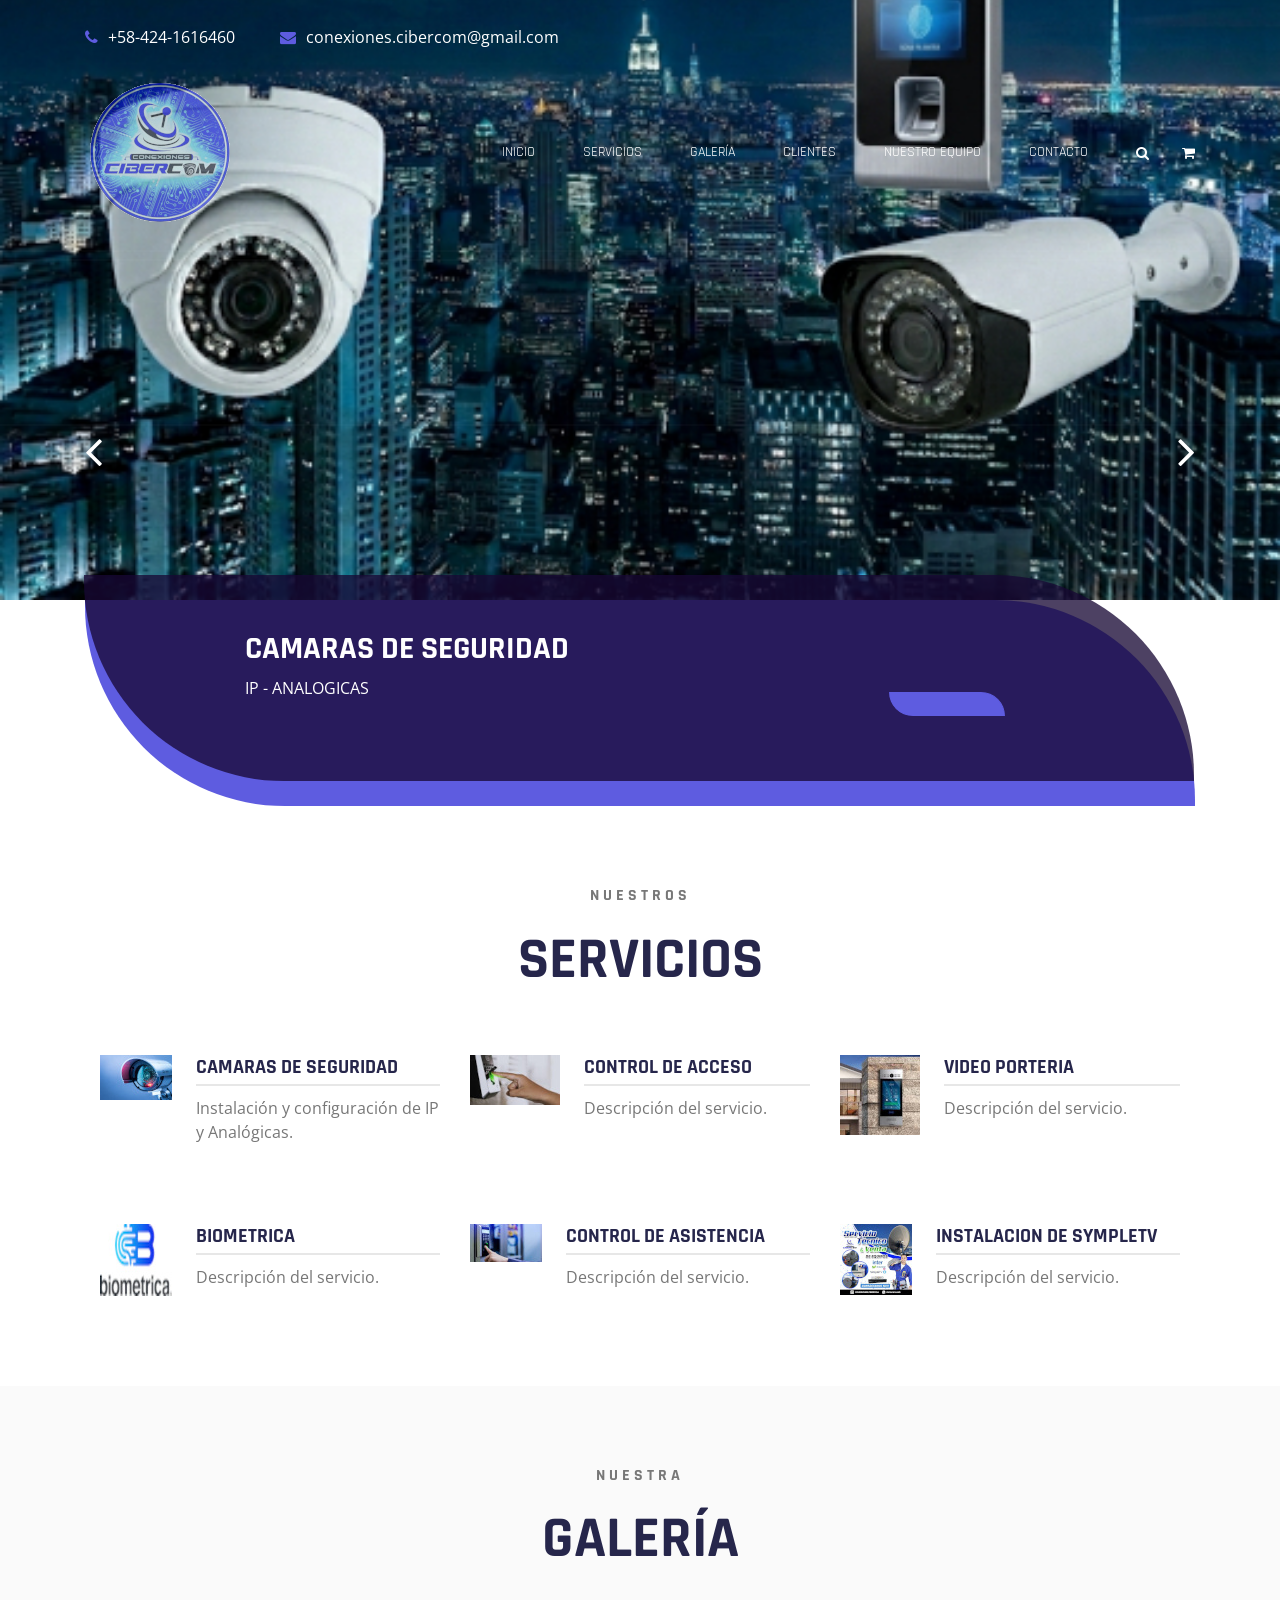
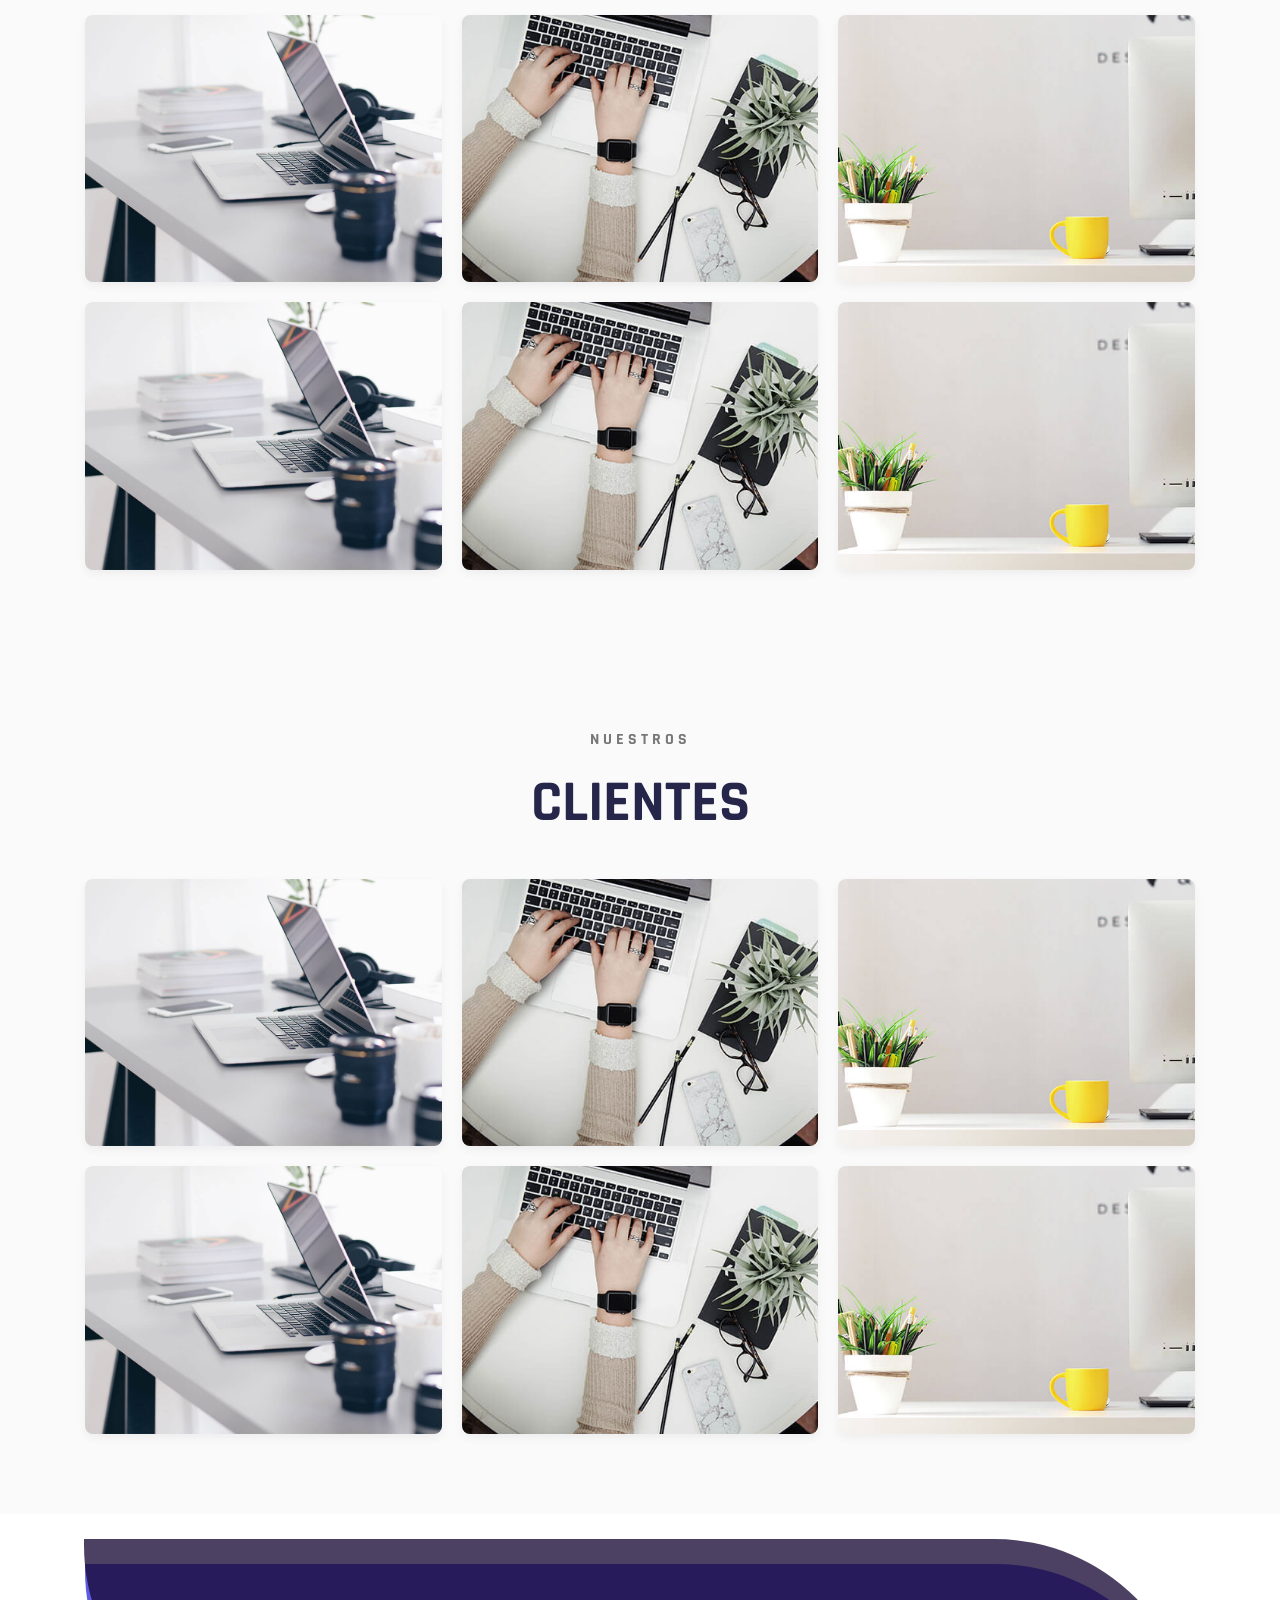
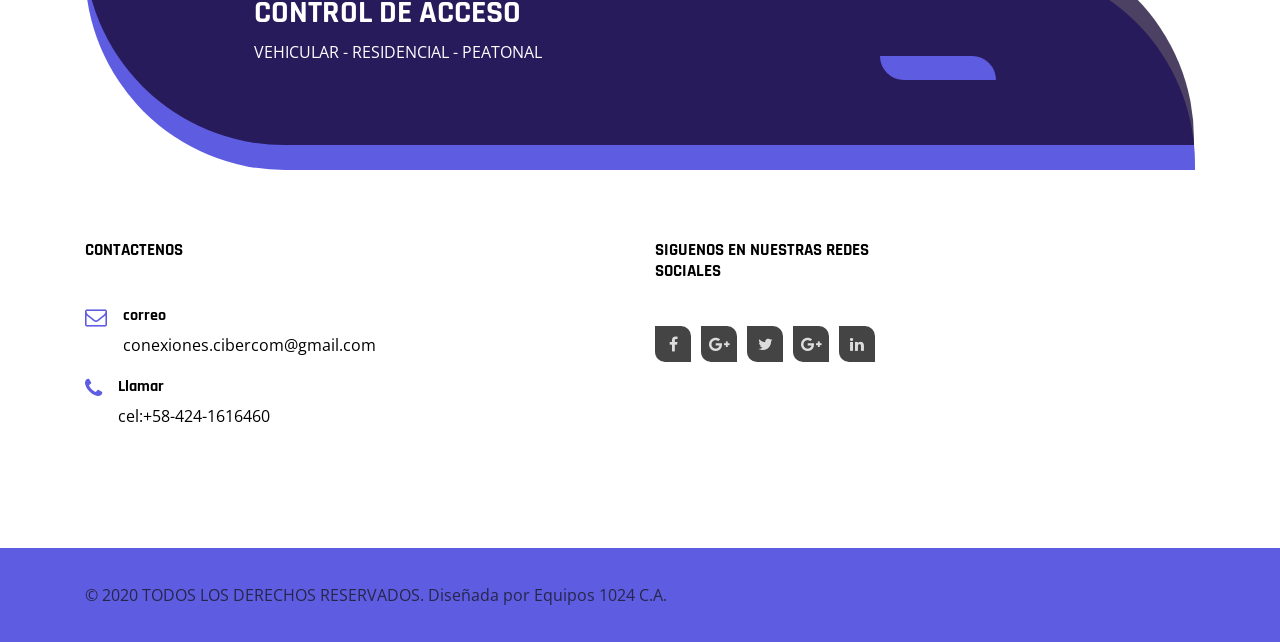
==== commit 27fbd852: "Add files via upload" ====
--- a/index.html
+++ b/index.html
@@ -234,7 +234,8 @@
                 <h6>NUESTRA</h6>
                 <h1 class="title-blue">GALERÍA</h1>
             </div>
-            <div class="gallery-grid" id="lightgallery">
+            <!-- Cambiado ID a Clase para evitar duplicidad -->
+            <div class="gallery-grid lightgallery-init">
                 <a href="assets/images/gallery1.jpg" class="gallery-item" data-aos="fade-up" data-aos-delay="100">
                     <img src="assets/images/gallery1.jpg" alt="Proyecto 1">
                     <div class="overlay"><i class="fa fa-search-plus"></i></div>
@@ -270,7 +271,8 @@
                 <h6>NUESTROS</h6>
                 <h1 class="title-blue">CLIENTES</h1>
             </div>
-            <div class="gallery-grid" id="lightgallery">
+            <!-- Cambiado ID a Clase para evitar duplicidad -->
+            <div class="gallery-grid lightgallery-init">
                 <a href="assets/images/gallery1.jpg" class="gallery-item" data-aos="fade-up" data-aos-delay="100">
                     <img src="assets/images/gallery1.jpg" alt="Proyecto 1">
                     <div class="overlay"><i class="fa fa-search-plus"></i></div>
--- a/assets/css/style.css
+++ b/assets/css/style.css
@@ -25,8 +25,9 @@
 /*-----------------------------------
     1 - Header (Flexbox Optimized)
 ------------------------------------*/
+
 header {
-  background-color: rgba(26, 10, 56, 0.53);
+  background-color: rgba(0, 0, 0, 0);
   color: #fff;
   z-index: 1000;
 }
@@ -64,7 +65,7 @@
 }
 
 .contact {
-  font-size: 12px;
+  font-size: 16px;
 }
 
 .tel {
@@ -176,273 +177,10 @@
 }
 
 /*-----------------------------------
-    2 - Hero (Fondo Ajustado y Responsivo)
-------------------------------------
-.hero {
-  background: url("../images/fondo_opaco90.jpg") no-repeat center center;
-  background-size: cover;
-  overflow: hidden;
-  position: relative;
-  z-index: 0;
-  width: 100%;
-}
-
-.hero .container {
-  position: relative;
-  z-index: 5;
-}
-
-.hero .slide-content {
-  min-height: 600px;
-  color: #fff;
-}
-
-.hero .slide-content span {
-  color: rgb(94, 92, 224);
-}
-
-.hero .slide-content h1 {
-  color: #fff;
-  text-shadow: 0px 2px 4px rgba(0, 0, 0, 1);
-  text-transform: uppercase;
-  transform: matrix(0.93128, 0, 0, 0.93128, 0, 0);
-  font-weight: bold;
-}
-
-.hero .slide-content p {
-  color: #000000;
-  transform: matrix(0.93128, 0, 0, 0.93128, 0, 0);
-  padding: 35px 0 35px 30px;
-  background-color: rgba(94, 92, 224, 0.7);
-  border-top-right-radius: 100px;
-  border-bottom-left-radius: 10px;
-  margin-bottom: 0;
-  font-weight: bold;
-}
-
-.hero .slide-content .btn {
-  margin-top: 50px;
-}
-
-.hero .slide-content .btn:last-child {
-  margin-left: 30px;
-}
-
-.hero .arr-left,
-.hero .arr-right {
-  font-size: 3rem;
-  display: block;
-  color: #fff;
-  text-align: center;
-  position: absolute;
-  top: 85%;
-  transform: translateY(-50%);
-  z-index: 9;
-}
-
-.hero .arr-left:hover,
-.hero .arr-right:hover {
-  cursor: pointer;
-}
-
-.hero .arr-right {
-  right: 15px;
-}
-
-.hero .diag-bg {
-  width: 100%;
-  height: 100%;
-  clip-path: polygon(0 0, 100% 100%, 100% 0);
-  background-color: rgba(240, 0, 255, 0.1);
-  position: absolute;
-  top: 0;
-  left: 0;
-  z-index: -1;
-}
-
-.hero .texture {
-  width: 100%;
-  height: 100%;
-  background: url("../images/hero-texture.png") no-repeat center;
-  background-size: cover;
-  opacity: 0.4;
-  position: absolute;
-  top: 0;
-  left: 0;
-  z-index: -1;
-}
-
-.hero::after {
-  content: "";
-  width: 100%;
-  height: 2px;
-  background-color: rgba(255, 255, 255, 0.02);
-  position: absolute;
-  left: 0;
-  bottom: 29%;
-}
-
-.hero::before {
-  content: "";
-  width: 100%;
-  height: 2px;
-  background-color: rgba(255, 255, 255, 0.02);
-  position: absolute;
-  left: 0;
-  bottom: 58%;
-}
-
-/* Media Query para pantallas pequeñas en Hero 
-@media (max-width: 576px) {
-  .hero .slide-content {
-    min-height: 480px;
-    padding-top: 120px;
-  }
-  .hero .slide-content h1 {
-    font-size: 2rem;
-  }
-} */
-
-/* CODIGO NUEVO */
-/*-----------------------------------
-    2 - Hero (Optimizado para evitar cortes inferiores)
-------------------------------------
-.hero {
-  background: url("/Users/rrosario/Desktop/Cibercom/assets/images/fondo300.jpg") no-repeat center bottom;
-  background-size: 50%; /* Mantiene la proporción de la imagen sin distorsión 
-  position: relative;
-  z-index: 0;
-  overflow: hidden;
-  width: 100%;
-  min-height: 600px; /* Asegura altura suficiente para la correcta visualización de la imagen 
-}
-
-.hero .container {
-  position: relative;
-  z-index: 5;
-}
-
-.hero .slide-content {
-  min-height: 600px;
-  color: #fff;
-  display: flex;
-  align-items: center;
-}
-
-.hero .slide-content span {
-  color: rgb(94, 92, 224);
-}
-
-.hero .slide-content h1 {
-  color: #fff;
-  text-shadow: 0px 2px 4px rgba(0, 0, 0, 1);
-  text-transform: uppercase;
-  transform: matrix(0.93128, 0, 0, 0.93128, 0, 0);
-  font-weight: bold;
-}
-
-.hero .slide-content p {
-  color: #000000;
-  transform: matrix(0.93128, 0, 0, 0.93128, 0, 0);
-  padding: 35px 0 35px 30px;
-  background-color: rgba(94, 92, 224, 0.7);
-  border-top-right-radius: 100px;
-  border-bottom-left-radius: 10px;
-  margin-bottom: 0;
-  font-weight: bold;
-}
-
-.hero .slide-content .btn {
-  margin-top: 50px;
-}
-
-.hero .slide-content .btn:last-child {
-  margin-left: 30px;
-}
-
-.hero .arr-left,
-.hero .arr-right {
-  font-size: 3rem;
-  display: block;
-  color: #fff;
-  text-align: center;
-  position: absolute;
-  top: 85%;
-  transform: translateY(-50%);
-  z-index: 9;
-}
-
-.hero .arr-left:hover,
-.hero .arr-right:hover {
-  cursor: pointer;
-}
-
-.hero .arr-right {
-  right: 15px;
-}
-
-.hero .diag-bg {
-  width: 100%;
-  height: 100%;
-  clip-path: polygon(0 0, 100% 100%, 100% 0);
-  background-color: rgba(240, 0, 255, 0.1);
-  position: absolute;
-  top: 0;
-  left: 0;
-  z-index: -1;
-}
-
-.hero .texture {
-  width: 100%;
-  height: 100%;
-  background: url("../images/hero-texture.png") no-repeat center;
-  background-size: cover;
-  opacity: 0.4;
-  position: absolute;
-  top: 0;
-  left: 0;
-  z-index: -1;
-}
-
-.hero::after {
-  content: "";
-  width: 100%;
-  height: 2px;
-  background-color: rgba(255, 255, 255, 0.02);
-  position: absolute;
-  left: 0;
-  bottom: 29%;
-}
-
-.hero::before {
-  content: "";
-  width: 100%;
-  height: 2px;
-  background-color: rgba(255, 255, 255, 0.02);
-  position: absolute;
-  left: 0;
-  bottom: 58%;
-}
-
-/* Media Query para pantallas pequeñas en Hero 
-@media (max-width: 576px) {
-  .hero {
-    min-height: 480px;
-    background-position: center bottom; /* Mantiene la prioridad inferior en móviles 
-  }
-  .hero .slide-content {
-    min-height: 480px;
-    padding-top: 120px;
-  }
-  .hero .slide-content h1 {
-    font-size: 2rem;
-  }
-} */
-/*-----------------------------------
     2 - Hero (Optimizado para visualización completa de imagen y texto)
 ------------------------------------*/
 .hero {
-  background: url("../images/logo10.jpg") no-repeat center bottom;
+  background: url("../images/Cibercom_logo500x300.jpeg") no-repeat center bottom;
   background-size: cover;
   position: relative;
   z-index: 0;
@@ -527,7 +265,7 @@
 .hero .arr-right {
   right: 15px;
 }
-
+/*
 .hero .diag-bg {
   width: 100%;
   height: 100%;
@@ -538,7 +276,8 @@
   left: 0;
   z-index: -1;
 }
-
+*/
+/*
 .hero .texture {
   width: 100%;
   height: 100%;
@@ -550,7 +289,7 @@
   left: 0;
   z-index: -1;
 }
-
+*/
 .hero::after {
   content: "";
   width: 100%;
@@ -666,11 +405,12 @@
 
 /*-----------------------------------
     12 - Footer Widgets
-------------------------------------*/
+------------------------------------ */
+/*
 footer {
   background: url(../images/footer-bg.png) center center/cover no-repeat #26264b;
 }
-
+*/
 .footer-widgets {
   padding: 100px 0;
 }
@@ -680,13 +420,13 @@
 }
 
 .single-widget {
-  color: #aaa;
+  color: #000000;
 }
 
 .single-widget .widget-tiltle {
   font-size: 17px;
   text-transform: uppercase;
-  color: #fff;
+  color: #000000;
   margin-bottom: 45px;
 }
 
@@ -695,7 +435,7 @@
 }
 
 .single-widget h6 {
-  color: #fff;
+  color: #000000;
 }
 
 .single-widget .media {
@@ -703,7 +443,7 @@
 }
 
 .contact-widget a {
-  color: #aaa;
+  color: #000000;
 }
 
 .contact-widget i {
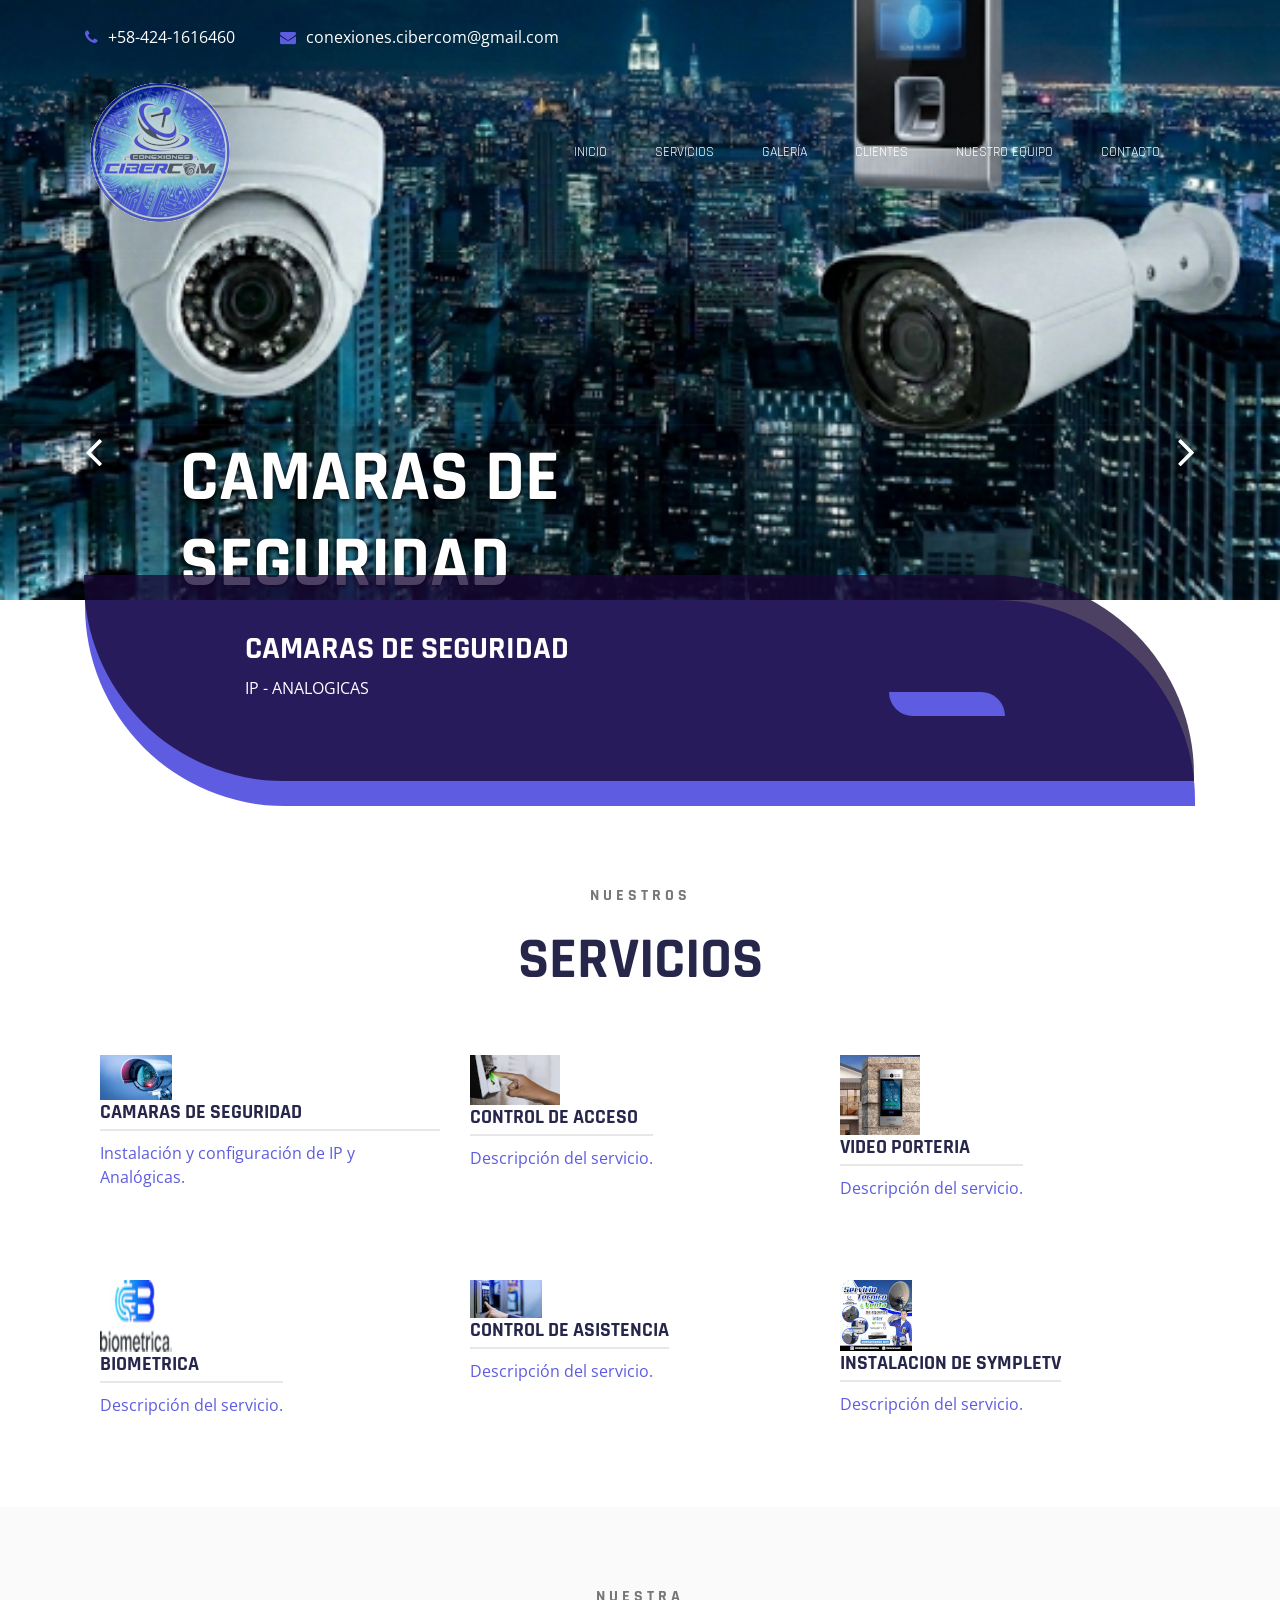
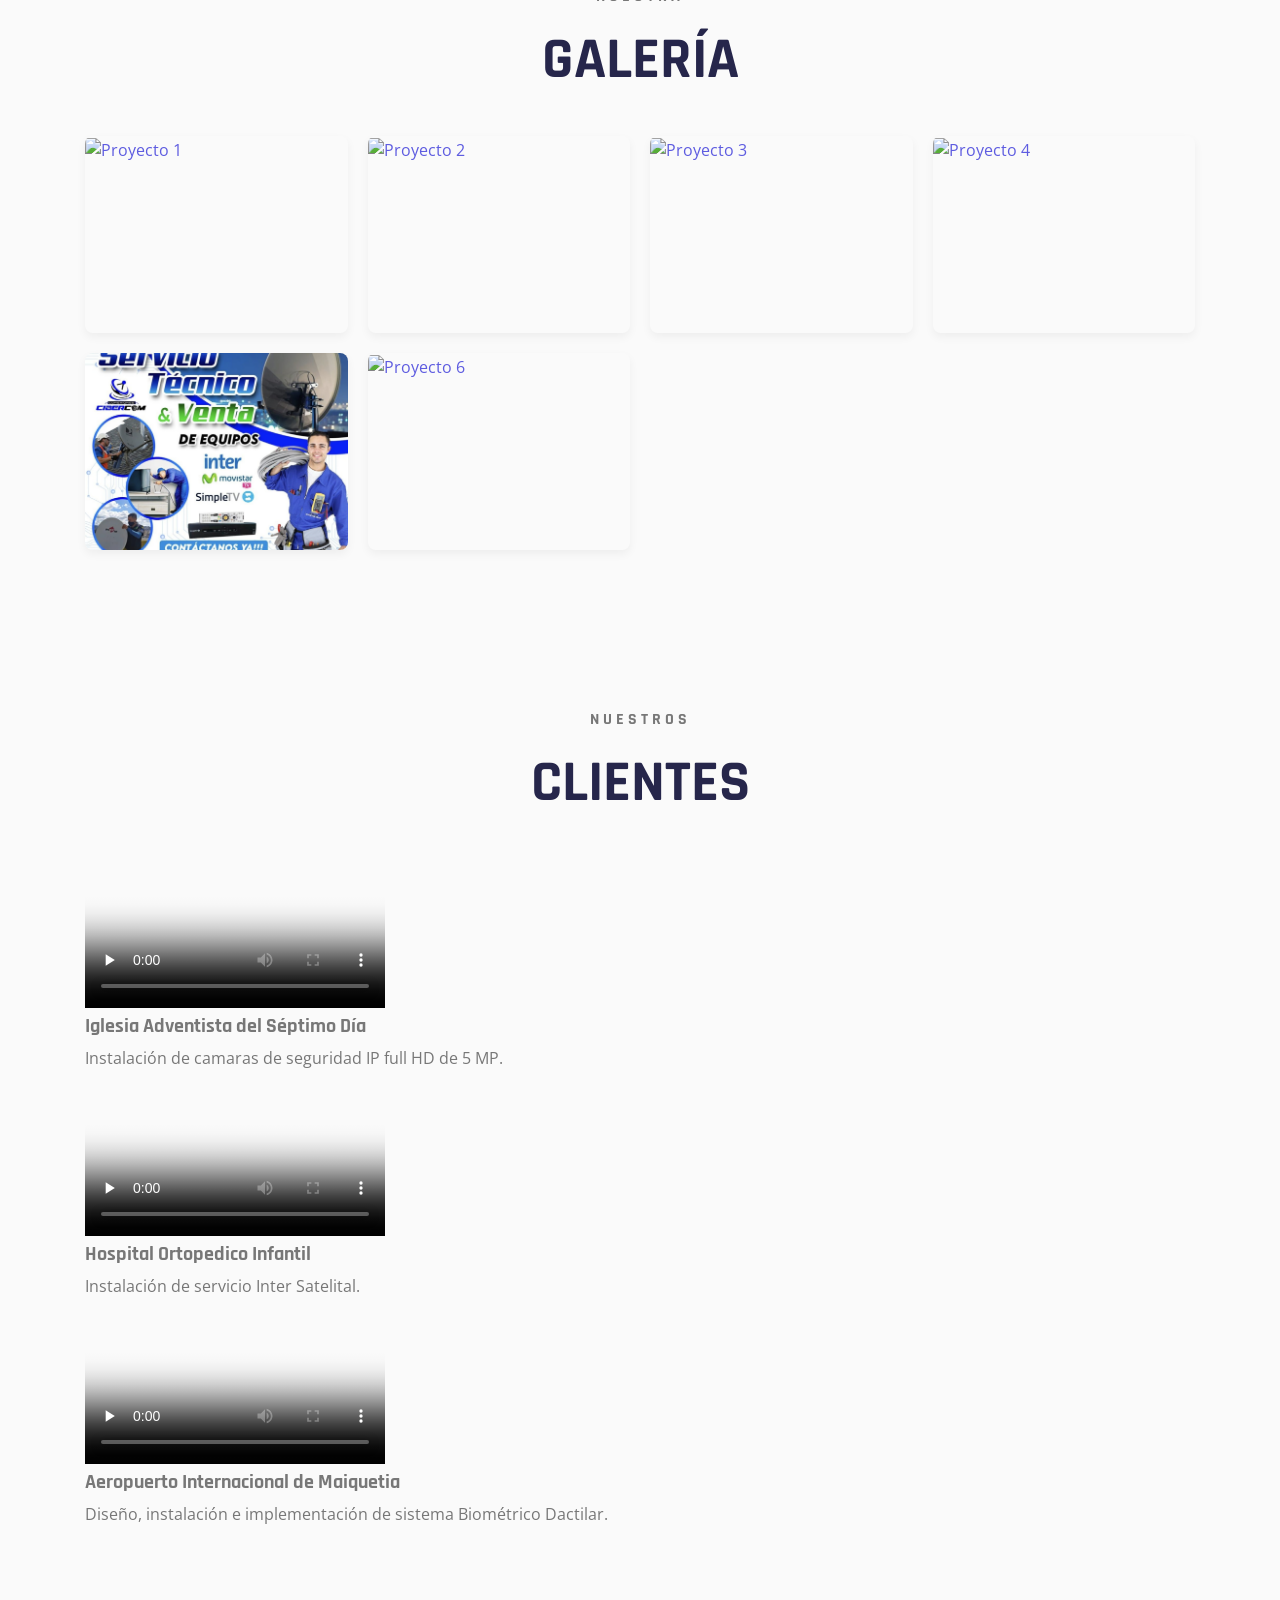
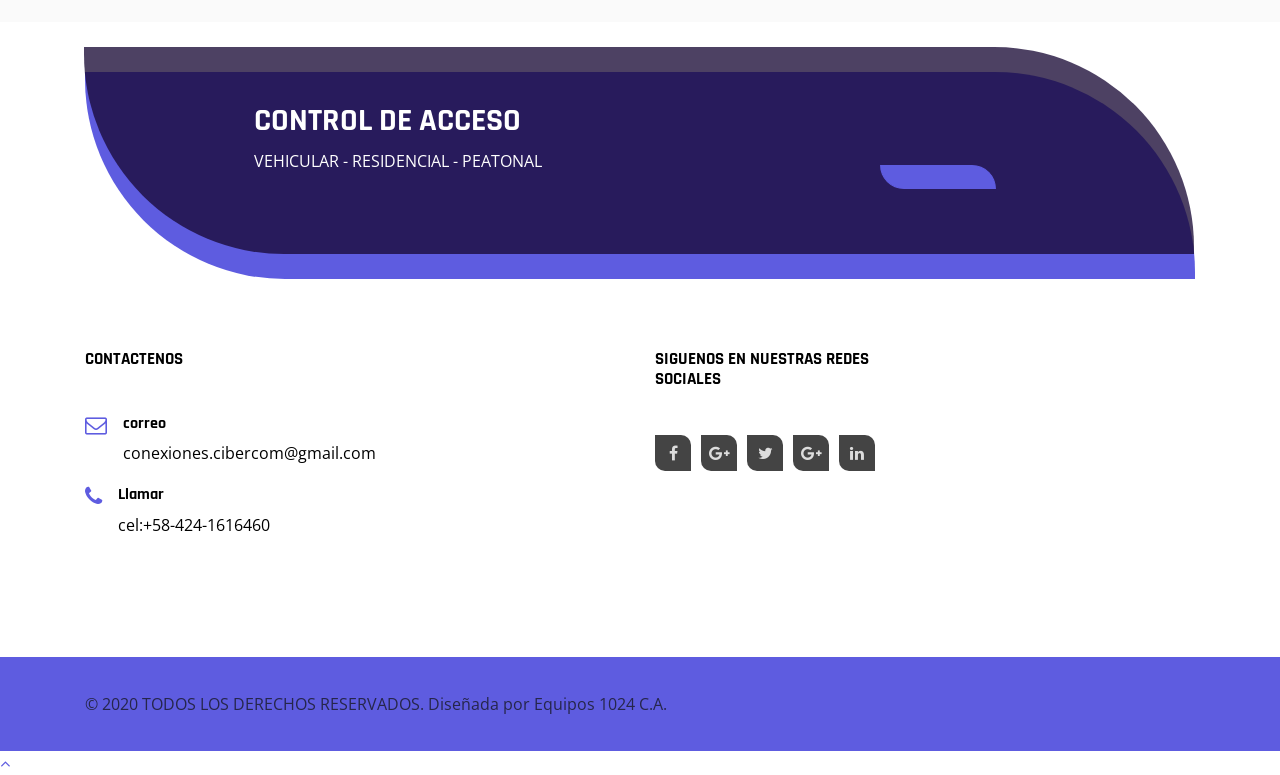
==== commit 5ab9821f: "Add files via upload" ====
--- a/index.html
+++ b/index.html
@@ -58,33 +58,22 @@
             </div> 
             <nav class="navbar navbar-expand-md navbar-light">
                 <a class="navbar-brand" href="index.html"><img src="assets/images/logo150x150sf.png" alt="Logo"></a>
-                <div class="group d-flex align-items-center">
-                    <button class="navbar-toggler" type="button" data-toggle="collapse"
-                        data-target="#navbarSupportedContent" aria-controls="navbarSupportedContent"
-                        aria-expanded="false" aria-label="Toggle navigation"><span
-                            class="navbar-toggler-icon"></span></button>
-                    <a class="login-icon d-sm-none" href="#"><i class="fa fa-user"></i></a>
-                    <a class="cart" href="#"><i class="fa fa-shopping-cart"></i></a>
-                </div>
-                <a class="search-icon d-none d-md-block" href="#"><i class="fa fa-search"></i></a>
+                
+                <button class="navbar-toggler" type="button" data-toggle="collapse"
+                    data-target="#navbarSupportedContent" aria-controls="navbarSupportedContent"
+                    aria-expanded="false" aria-label="Toggle navigation">
+                    <span class="navbar-toggler-icon"></span>
+                </button>
+
                 <div class="collapse navbar-collapse justify-content-end" id="navbarSupportedContent">
                     <ul class="navbar-nav">
-                        <li class="nav-item"><a class="nav-link" href="#">Inicio</a></li>
+                        <li class="nav-item"><a class="nav-link" href="index.html">Inicio</a></li>
                         <li class="nav-item"><a class="nav-link" href="#serv">Servicios</a></li>
                         <li class="nav-item"><a class="nav-link" href="#galeria">Galería</a></li>
                         <li class="nav-item"><a class="nav-link" href="#Clientes">Clientes</a></li>
                         <li class="nav-item"><a class="nav-link" href="#Equipo">Nuestro equipo</a></li>
                         <li class="nav-item"><a class="nav-link" href="#contact">Contacto</a></li>
                     </ul>
-                    <form class="bg-white search-form" method="get" id="searchform">
-                        <div class="input-group">
-                            <input class="field form-control" id="s" name="s" type="text" placeholder="Search">
-                            <span class="input-group-btn">
-                                <input class="submit btn btn-primary" id="searchsubmit" name="submit" type="submit"
-                                    value="Search">
-                            </span>
-                        </div>
-                    </form>
                 </div>
             </nav>
         </div> 
@@ -168,58 +157,76 @@
             </div>
             <div class="container">
                 <div class="row">
+                    <!-- Servicio 1 -->
                     <div class="col-sm-6 col-lg-4">
                         <div class="media" data-aos="fade-up" data-aos-delay="200" data-aos-duration="400">
-                            <img class="mr-4" src="assets/images/Camara72x72.jpg" alt="Instalación de cámaras">
-                            <div class="media-body">
-                                <h5>CAMARAS DE SEGURIDAD</h5>
-                                Instalación y configuración de IP y Analógicas.
-                            </div>
-                        </div>
-                    </div>
+                            <a href="servicios.html#camaras" class="service-link">
+                                <img class="mr-4" src="assets/images/Camara72x72.jpg" alt="Instalación de cámaras">
+                                <div class="media-body">
+                                    <h5>CAMARAS DE SEGURIDAD</h5>
+                                    Instalación y configuración de IP y Analógicas.
+                                </div>
+                            </a>
+                        </div>
+                    </div>
+                    <!-- Servicio 2 -->
                     <div class="col-sm-6 col-lg-4">
                         <div class="media" data-aos="fade-up" data-aos-delay="400" data-aos-duration="600">
-                            <img class="mr-4" src="assets/images/control72x72.jpg" alt="Control de acceso">
-                            <div class="media-body">
-                                <h5>CONTROL DE ACCESO</h5>
-                                Descripción del servicio.
-                            </div>
-                        </div>
-                    </div>
+                            <a href="servicios.html#control-acceso" class="service-link">
+                                <img class="mr-4" src="assets/images/control72x72.jpg" alt="Control de acceso">
+                                <div class="media-body">
+                                    <h5>CONTROL DE ACCESO</h5>
+                                    Descripción del servicio.
+                                </div>
+                            </a>
+                        </div>
+                    </div>
+                    <!-- Servicio 3 -->
                     <div class="col-sm-6 col-lg-4">
                         <div class="media" data-aos="fade-up" data-aos-delay="600" data-aos-duration="800">
-                            <img class="mr-4" src="assets/images/porteria72x72.jpg" alt="Video portería">
-                            <div class="media-body">
-                                <h5>VIDEO PORTERIA</h5>
-                                Descripción del servicio.
-                            </div>
-                        </div>
-                    </div>
+                            <a href="servicios.html#video-porteria" class="service-link">
+                                <img class="mr-4" src="assets/images/porteria72x72.jpg" alt="Video portería">
+                                <div class="media-body">
+                                    <h5>VIDEO PORTERIA</h5>
+                                    Descripción del servicio.
+                                </div>
+                            </a>
+                        </div>
+                    </div>
+                    <!-- Servicio 4 -->
                     <div class="col-sm-6 col-lg-4">
                         <div class="media" data-aos="fade-up" data-aos-delay="200" data-aos-duration="400">
-                            <img class="mr-4" src="assets/images/biometrica72x72.jpg" alt="Sistemas biométricos">
-                            <div class="media-body">
-                                <h5>BIOMETRICA</h5>
-                                Descripción del servicio.
-                            </div>
-                        </div>
-                    </div>
+                            <a href="servicios.html#biometrica" class="service-link">
+                                <img class="mr-4" src="assets/images/biometrica72x72.jpg" alt="Sistemas biométricos">
+                                <div class="media-body">
+                                    <h5>BIOMETRICA</h5>
+                                    Descripción del servicio.
+                                </div>
+                            </a>
+                        </div>
+                    </div>
+                    <!-- Servicio 5 -->
                     <div class="col-sm-6 col-lg-4">
                         <div class="media" data-aos="fade-up" data-aos-delay="400" data-aos-duration="600">
-                            <img class="mr-4" src="assets/images/asistencia72x72.jpg" alt="Control de asistencia">
-                            <div class="media-body">
-                                <h5>CONTROL DE ASISTENCIA</h5>
-                                Descripción del servicio.
-                            </div>
-                        </div>
-                    </div>
+                            <a href="servicios.html#asistencia" class="service-link">
+                                <img class="mr-4" src="assets/images/asistencia72x72.jpg" alt="Control de asistencia">
+                                <div class="media-body">
+                                    <h5>CONTROL DE ASISTENCIA</h5>
+                                    Descripción del servicio.
+                                </div>
+                            </a>
+                        </div>
+                    </div>
+                    <!-- Servicio 6 -->
                     <div class="col-sm-6 col-lg-4">
                         <div class="media" data-aos="fade-up" data-aos-delay="600" data-aos-duration="800">
-                            <img class="mr-4" src="assets/images/Instalacion72x72.jpg" alt="Instalación SimpleTV">
-                            <div class="media-body">
-                                <h5>INSTALACION DE SYMPLETV</h5>
-                                Descripción del servicio.
-                            </div>
+                            <a href="servicios.html#simpletv" class="service-link">
+                                <img class="mr-4" src="assets/images/Instalacion72x72.jpg" alt="Instalación SimpleTV">
+                                <div class="media-body">
+                                    <h5>INSTALACION DE SYMPLETV</h5>
+                                    Descripción del servicio.
+                                </div>
+                            </a>
                         </div>
                     </div>
                 </div>
@@ -234,7 +241,44 @@
                 <h6>NUESTRA</h6>
                 <h1 class="title-blue">GALERÍA</h1>
             </div>
-            <!-- Cambiado ID a Clase para evitar duplicidad -->
+            <div class="gallery-grid lightgallery-init">
+                <a href="assets/images/gallery1.jpg" class="gallery-item" data-aos="fade-up" data-aos-delay="100">
+                    <img src="assets/images/acceso.jpg" alt="Proyecto 1">
+                    <div class="overlay"><i class="fa fa-search-plus"></i></div>
+                </a>
+                <a href="assets/images/gallery2.jpg" class="gallery-item" data-aos="fade-up" data-aos-delay="200">
+                    <img src="assets/images/Instalacioncamara.jpg" alt="Proyecto 2">
+                    <div class="overlay"><i class="fa fa-search-plus"></i></div>
+                </a>
+                <a href="assets/images/gallery3.jpg" class="gallery-item" data-aos="fade-up" data-aos-delay="300">
+                    <img src="assets/images/Biometrico.jpg" alt="Proyecto 3">
+                    <div class="overlay"><i class="fa fa-search-plus"></i></div>
+                </a>
+                <a href="assets/images/gallery1.jpg" class="gallery-item" data-aos="fade-up" data-aos-delay="400">
+                    <img src="assets/images/videoporteros.jpg" alt="Proyecto 4">
+                    <div class="overlay"><i class="fa fa-search-plus"></i></div>
+                </a>
+                <a href="assets/images/gallery2.jpg" class="gallery-item" data-aos="fade-up" data-aos-delay="500">
+                    <img src="assets/images/Instalacion.jpg" alt="Proyecto 5">
+                    <div class="overlay"><i class="fa fa-search-plus"></i></div>
+                </a>
+                <a href="assets/images/gallery3.jpg" class="gallery-item" data-aos="fade-up" data-aos-delay="600">
+                    <img src="assets/images/Camara externa.jpg" alt="Proyecto 6">
+                    <div class="overlay"><i class="fa fa-search-plus"></i></div>
+                </a>
+            </div>
+        </div>
+    </section>
+    <!-- Gallery Section End -->
+
+    <!--CODIGO VIEJO
+     Clientes Section Start 
+    <section id="Clientes" class="gallery-section">
+        <div class="container">
+            <div class="title text-center">
+                <h6>NUESTROS</h6>
+                <h1 class="title-blue">CLIENTES</h1>
+            </div>
             <div class="gallery-grid lightgallery-init">
                 <a href="assets/images/gallery1.jpg" class="gallery-item" data-aos="fade-up" data-aos-delay="100">
                     <img src="assets/images/gallery1.jpg" alt="Proyecto 1">
@@ -263,44 +307,65 @@
             </div>
         </div>
     </section>
-    <!-- Gallery Section End -->
-    <!-- Clientes Section Start -->
+     Clientes Section End --> 
+     <!-- Clientes Section Start -->
     <section id="Clientes" class="gallery-section">
         <div class="container">
             <div class="title text-center">
                 <h6>NUESTROS</h6>
                 <h1 class="title-blue">CLIENTES</h1>
             </div>
-            <!-- Cambiado ID a Clase para evitar duplicidad -->
-            <div class="gallery-grid lightgallery-init">
-                <a href="assets/images/gallery1.jpg" class="gallery-item" data-aos="fade-up" data-aos-delay="100">
-                    <img src="assets/images/gallery1.jpg" alt="Proyecto 1">
-                    <div class="overlay"><i class="fa fa-search-plus"></i></div>
-                </a>
-                <a href="assets/images/gallery2.jpg" class="gallery-item" data-aos="fade-up" data-aos-delay="200">
-                    <img src="assets/images/gallery2.jpg" alt="Proyecto 2">
-                    <div class="overlay"><i class="fa fa-search-plus"></i></div>
-                </a>
-                <a href="assets/images/gallery3.jpg" class="gallery-item" data-aos="fade-up" data-aos-delay="300">
-                    <img src="assets/images/gallery3.jpg" alt="Proyecto 3">
-                    <div class="overlay"><i class="fa fa-search-plus"></i></div>
-                </a>
-                <a href="assets/images/gallery1.jpg" class="gallery-item" data-aos="fade-up" data-aos-delay="400">
-                    <img src="assets/images/gallery1.jpg" alt="Proyecto 4">
-                    <div class="overlay"><i class="fa fa-search-plus"></i></div>
-                </a>
-                <a href="assets/images/gallery2.jpg" class="gallery-item" data-aos="fade-up" data-aos-delay="500">
-                    <img src="assets/images/gallery2.jpg" alt="Proyecto 5">
-                    <div class="overlay"><i class="fa fa-search-plus"></i></div>
-                </a>
-                <a href="assets/images/gallery3.jpg" class="gallery-item" data-aos="fade-up" data-aos-delay="600">
-                    <img src="assets/images/gallery3.jpg" alt="Proyecto 6">
-                    <div class="overlay"><i class="fa fa-search-plus"></i></div>
-                </a>
+            
+            <!-- Grid de Videos Responsivo -->
+            <div class="video-grid">
+                
+                <!-- Video Cliente 1 -->
+                <div class="video-item" data-aos="fade-up" data-aos-delay="100">
+                    <div class="video-wrapper">
+                        <video controls poster="assets/images/video-poster1.jpg" preload="none">
+                            <source src="assets/videos/Video1.mp4" type="video/mp4">
+                            Tu navegador no soporta la reproducción de video.
+                        </video>
+                    </div>
+                    <div class="video-info">
+                        <h5>Iglesia Adventista del Séptimo Día</h5>
+                        <p>Instalación de camaras de seguridad IP full HD de 5 MP.</p>
+                    </div>
+                </div>
+
+                <!-- Video Cliente 2 -->
+                <div class="video-item" data-aos="fade-up" data-aos-delay="200">
+                    <div class="video-wrapper">
+                        <video controls poster="assets/images/video-poster2.jpg" preload="none">
+                            <source src="assets/videos/Video2.mp4" type="video/mp4">
+                            Tu navegador no soporta la reproducción de video.
+                        </video>
+                    </div>
+                    <div class="video-info">
+                        <h5>Hospital Ortopedico Infantil</h5>
+                        <p>Instalación de servicio Inter Satelital.</p>
+                    </div>
+                </div>
+
+                <!-- Video Cliente 3 -->
+                <div class="video-item" data-aos="fade-up" data-aos-delay="300">
+                    <div class="video-wrapper">
+                        <video controls poster="assets/images/video-poster3.jpg" preload="none">
+                            <source src="assets/videos/Video3.mp4" type="video/mp4">
+                            Tu navegador no soporta la reproducción de video.
+                        </video>
+                    </div>
+                    <div class="video-info">
+                        <h5>Aeropuerto Internacional de Maiquetia</h5>
+                        <p>Diseño, instalación e implementación de sistema Biométrico Dactilar.</p>
+                    </div>
+                </div>
+
             </div>
         </div>
     </section>
     <!--  Clientes Section End -->
+    
     <!-- Call To Action 2 Start -->
     <section class="cta cta2" data-aos="fade-up" data-aos-delay="0">
         <div class="container">
@@ -318,7 +383,6 @@
     <!-- Call To Action 2 End -->
     <!-- Footer Start -->
     <footer>
-        <!-- Widgets Start -->
         <div class="footer-widgets">
             <div class="container">
                 <div class="row">
@@ -361,8 +425,6 @@
                 </div>
             </div>
         </div>
-        <!-- Widgets End -->
-        <!-- Foot Note Start -->
         <div class="foot-note">
             <div class="container">
                 <div
@@ -371,9 +433,14 @@
                 </div>
             </div>
         </div>
-        <!-- Foot Note End -->
     </footer>
     <!-- Footer End -->
+
+    <!-- Botón flotante para subir al inicio -->
+    <a href="#" id="back-to-top" class="back-to-top" title="Volver arriba">
+        <i class="fa fa-angle-up"></i>
+    </a>
+
     <!--jQuery-->
     <script src="assets/js/jquery-3.3.1.js"></script>
     <!--Plugins-->
--- a/assets/css/style.css
+++ b/assets/css/style.css
@@ -4,28 +4,10 @@
  * Facebook: https://facebook.com/fh5co
  * Twitter: https://twitter.com/fh5co
  -------------------------------------------------------------------*/
-/*------------------------------------------------------------------
-[Table of styles content]
-
-1 - Header
-2 - Hero
-3 - CTA
-4 - Services
-5 - Featured
-6 - Recent Posts
-7 - Trust
-8 - Pricing Tables
-9 - Testimonials
-10 - Clients
-11 - CTA 2
-12 - Footer Widgets
-13 - Foot Note
-14 - Gallery Grid Section
---------------------------------------------------------------------*/
-/*-----------------------------------
-    1 - Header (Flexbox Optimized)
-------------------------------------*/
-
+
+/*-----------------------------------
+    1 - Header
+------------------------------------*/
 header {
   background-color: rgba(0, 0, 0, 0);
   color: #fff;
@@ -153,6 +135,16 @@
   color: #5e5ce0;
 }
 
+/* Fondo oscuro translúcido para legibilidad en móviles al colapsar menú */
+@media (max-width: 767.98px) {
+  .navbar-collapse {
+    background-color: rgba(38, 38, 75, 0.95);
+    padding: 15px;
+    border-radius: 8px;
+    margin-top: 10px;
+  }
+}
+
 .cart,
 .login-icon,
 .search-icon {
@@ -177,29 +169,16 @@
 }
 
 /*-----------------------------------
-    2 - Hero (Optimizado para visualización completa de imagen y texto)
+    2 - Hero (Optimizado Móvil-Primero)
 ------------------------------------*/
 .hero {
-  background: url("../images/Cibercom_logo500x300.jpeg") no-repeat center bottom;
+  background: url("../images/Cibercom_logo500x300.jpeg") no-repeat center center;
   background-size: cover;
   position: relative;
   z-index: 0;
   overflow: hidden;
   width: 100%;
-  min-height: 600px;
-}
-
-/* Optimización para pantallas de escritorio (mantiene la proporción de la imagen) */
-@media (min-width: 992px) {
-  .hero {
-    aspect-ratio: 16 / 7.5; /* Ajusta dinámicamente la altura para mostrar la imagen completa */
-    min-height: auto;       /* Permite que aspect-ratio controle la altura vertical */
-  }
-  .hero .slide-content {
-    min-height: auto;
-    height: 100%;
-    padding: 130px 0 80px;  /* Protege el contenido para que no se superponga con el Header absoluto */
-  }
+  min-height: 480px; /* Base móvil */
 }
 
 .hero .container {
@@ -208,10 +187,11 @@
 }
 
 .hero .slide-content {
-  min-height: 600px;
+  min-height: 480px;
   color: #fff;
   display: flex;
   align-items: center;
+  padding-top: 120px; /* Margen superior para evitar superposición con el header absoluto */
 }
 
 .hero .slide-content span {
@@ -222,13 +202,18 @@
   color: #fff;
   text-shadow: 0px 2px 4px rgba(0, 0, 0, 1);
   text-transform: uppercase;
-  transform: matrix(0.93128, 0, 0, 0.93128, 0, 0);
   font-weight: bold;
+  font-size: 2rem;
+}
+
+/* Corrección de renderizado en sliders de elementos sin texto */
+.hero .slide-content p:empty,
+.hero .slide-content .btn:empty {
+  display: none !important;
 }
 
 .hero .slide-content p {
   color: #000000;
-  transform: matrix(0.93128, 0, 0, 0.93128, 0, 0);
   padding: 35px 0 35px 30px;
   background-color: rgba(94, 92, 224, 0.7);
   border-top-right-radius: 100px;
@@ -265,31 +250,7 @@
 .hero .arr-right {
   right: 15px;
 }
-/*
-.hero .diag-bg {
-  width: 100%;
-  height: 100%;
-  clip-path: polygon(0 0, 100% 100%, 100% 0);
-  background-color: rgba(240, 0, 255, 0.1);
-  position: absolute;
-  top: 0;
-  left: 0;
-  z-index: -1;
-}
-*/
-/*
-.hero .texture {
-  width: 100%;
-  height: 100%;
-  background: url("../images/hero-texture.png") no-repeat center;
-  background-size: cover;
-  opacity: 0.4;
-  position: absolute;
-  top: 0;
-  left: 0;
-  z-index: -1;
-}
-*/
+
 .hero::after {
   content: "";
   width: 100%;
@@ -310,20 +271,27 @@
   bottom: 58%;
 }
 
-/* Media Query para pantallas pequeñas en Hero */
-@media (max-width: 576px) {
+/* Escalado para pantallas grandes */
+@media (min-width: 992px) {
   .hero {
-    min-height: 480px;
+    aspect-ratio: 16 / 7.5;
+    min-height: auto;
     background-position: center bottom;
   }
   .hero .slide-content {
-    min-height: 480px;
-    padding-top: 120px;
+    min-height: auto;
+    height: 100%;
+    padding: 130px 0 80px;
   }
   .hero .slide-content h1 {
-    font-size: 2rem;
+    font-size: 3.5rem;
+    transform: matrix(0.93128, 0, 0, 0.93128, 0, 0);
   }
-}
+  .hero .slide-content p {
+    transform: matrix(0.93128, 0, 0, 0.93128, 0, 0);
+  }
+}
+
 /*-----------------------------------
     3 - CTA
 ------------------------------------*/
@@ -406,11 +374,6 @@
 /*-----------------------------------
     12 - Footer Widgets
 ------------------------------------ */
-/*
-footer {
-  background: url(../images/footer-bg.png) center center/cover no-repeat #26264b;
-}
-*/
 .footer-widgets {
   padding: 100px 0;
 }
@@ -553,7 +516,8 @@
 
 .gallery-grid {
   display: grid;
-  grid-template-columns: repeat(auto-fill, minmax(280px, 1fr));
+  /* Reducido el mínimo a 240px para asegurar la compatibilidad en móviles pequeños sin desborde */
+  grid-template-columns: repeat(auto-fill, minmax(240px, 1fr));
   gap: 20px;
 }
 
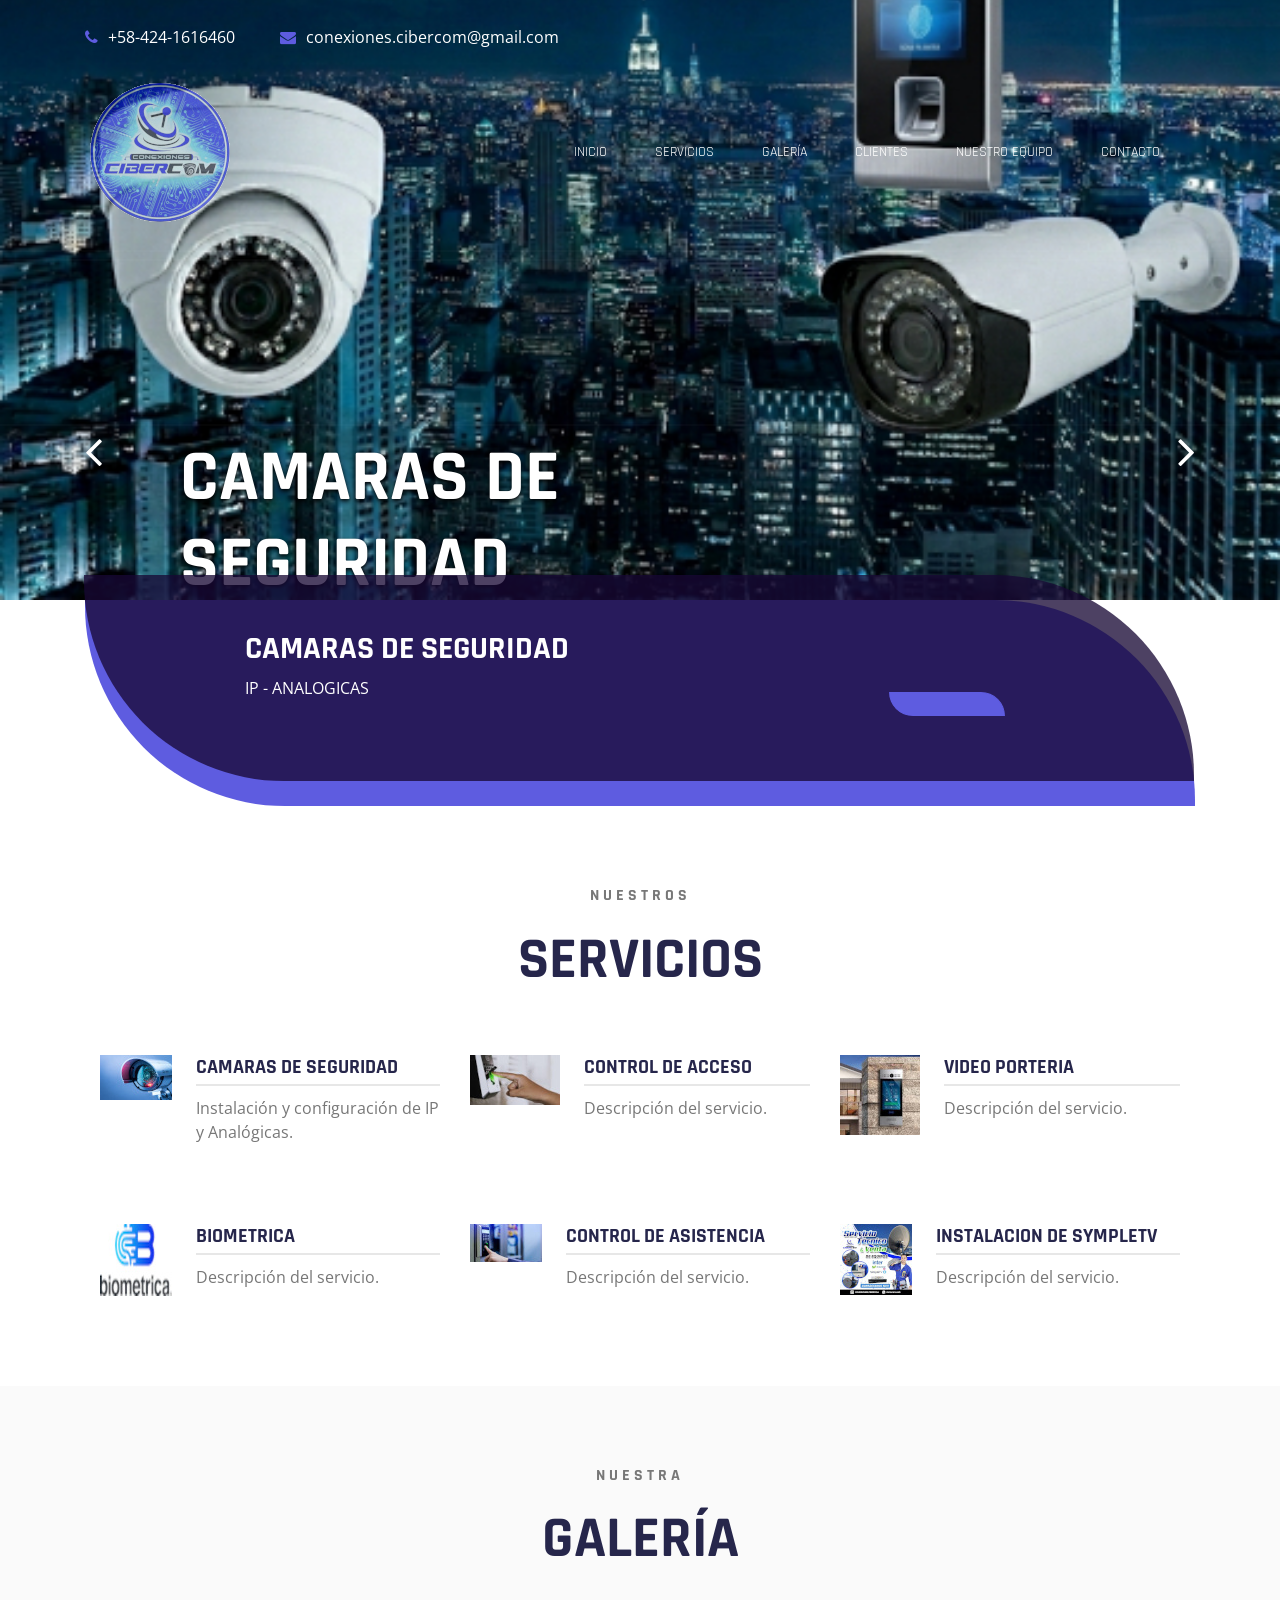
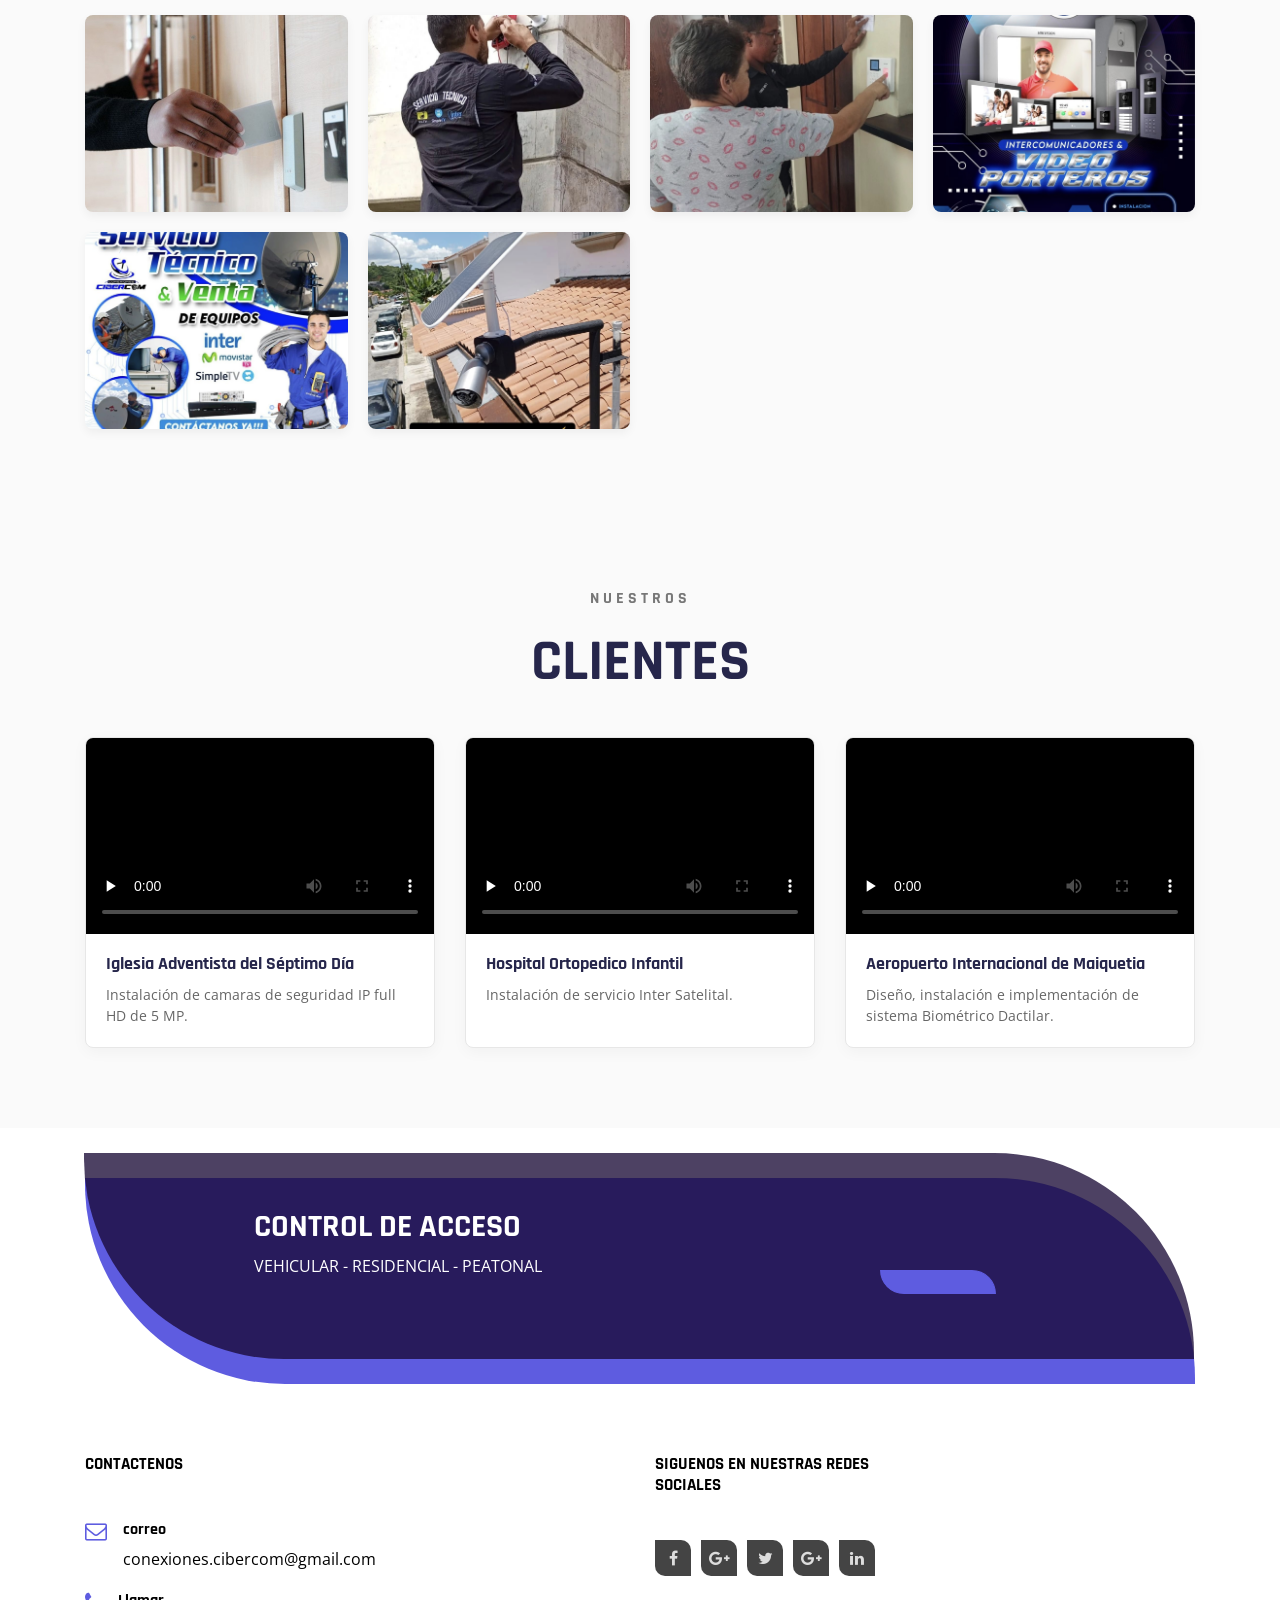
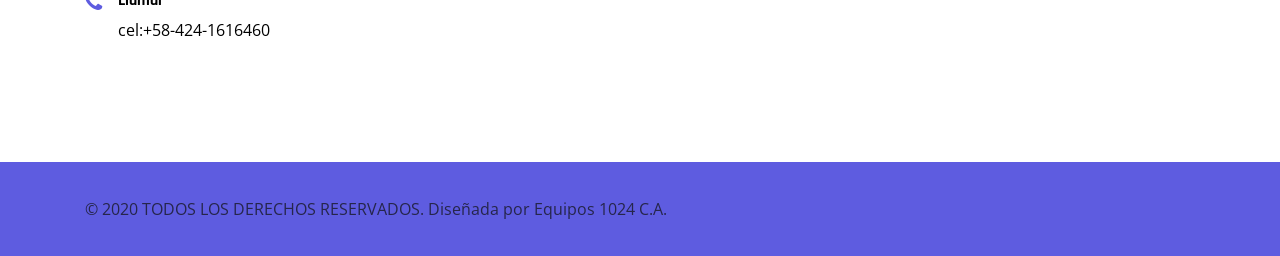
==== commit 4c4c3032: "Add files via upload" ====
--- a/index.html
+++ b/index.html
@@ -242,28 +242,28 @@
                 <h1 class="title-blue">GALERÍA</h1>
             </div>
             <div class="gallery-grid lightgallery-init">
-                <a href="assets/images/gallery1.jpg" class="gallery-item" data-aos="fade-up" data-aos-delay="100">
-                    <img src="assets/images/acceso.jpg" alt="Proyecto 1">
-                    <div class="overlay"><i class="fa fa-search-plus"></i></div>
-                </a>
-                <a href="assets/images/gallery2.jpg" class="gallery-item" data-aos="fade-up" data-aos-delay="200">
-                    <img src="assets/images/Instalacioncamara.jpg" alt="Proyecto 2">
-                    <div class="overlay"><i class="fa fa-search-plus"></i></div>
-                </a>
-                <a href="assets/images/gallery3.jpg" class="gallery-item" data-aos="fade-up" data-aos-delay="300">
-                    <img src="assets/images/Biometrico.jpg" alt="Proyecto 3">
-                    <div class="overlay"><i class="fa fa-search-plus"></i></div>
-                </a>
-                <a href="assets/images/gallery1.jpg" class="gallery-item" data-aos="fade-up" data-aos-delay="400">
-                    <img src="assets/images/videoporteros.jpg" alt="Proyecto 4">
-                    <div class="overlay"><i class="fa fa-search-plus"></i></div>
-                </a>
-                <a href="assets/images/gallery2.jpg" class="gallery-item" data-aos="fade-up" data-aos-delay="500">
-                    <img src="assets/images/Instalacion.jpg" alt="Proyecto 5">
-                    <div class="overlay"><i class="fa fa-search-plus"></i></div>
-                </a>
-                <a href="assets/images/gallery3.jpg" class="gallery-item" data-aos="fade-up" data-aos-delay="600">
-                    <img src="assets/images/Camara externa.jpg" alt="Proyecto 6">
+                <a href="assets/images/acceso.jpg" class="gallery-item" data-aos="fade-up" data-aos-delay="100">
+                    <img src="assets/images/acceso.jpg" alt="Control de acceso">
+                    <div class="overlay"><i class="fa fa-search-plus"></i></div>
+                </a>
+                <a href="assets/images/Instalacioncamara.jpg" class="gallery-item" data-aos="fade-up" data-aos-delay="200">
+                    <img src="assets/images/Instalacioncamara.jpg" alt="Camaras de seguridad">
+                    <div class="overlay"><i class="fa fa-search-plus"></i></div>
+                </a>
+                <a href="assets/images/Biometrico.jpg" class="gallery-item" data-aos="fade-up" data-aos-delay="300">
+                    <img src="assets/images/Biometrico.jpg" alt="Biometricos">
+                    <div class="overlay"><i class="fa fa-search-plus"></i></div>
+                </a>
+                <a href="assets/images/videoporteros.jpg" class="gallery-item" data-aos="fade-up" data-aos-delay="400">
+                    <img src="assets/images/videoporteros.jpg" alt="Instalación de video porteros">
+                    <div class="overlay"><i class="fa fa-search-plus"></i></div>
+                </a>
+                <a href="assets/images/Instalacion.jpg" class="gallery-item" data-aos="fade-up" data-aos-delay="500">
+                    <img src="assets/images/Instalacion.jpg" alt="Instalacion - servicio tecnico Inter SimpleTV">
+                    <div class="overlay"><i class="fa fa-search-plus"></i></div>
+                </a>
+                <a href="assets/images/Camara externa.jpg" class="gallery-item" data-aos="fade-up" data-aos-delay="600">
+                    <img src="assets/images/Camara externa.jpg" alt="Instalación de camaras con panel solar">
                     <div class="overlay"><i class="fa fa-search-plus"></i></div>
                 </a>
             </div>
@@ -271,44 +271,7 @@
     </section>
     <!-- Gallery Section End -->
 
-    <!--CODIGO VIEJO
-     Clientes Section Start 
-    <section id="Clientes" class="gallery-section">
-        <div class="container">
-            <div class="title text-center">
-                <h6>NUESTROS</h6>
-                <h1 class="title-blue">CLIENTES</h1>
-            </div>
-            <div class="gallery-grid lightgallery-init">
-                <a href="assets/images/gallery1.jpg" class="gallery-item" data-aos="fade-up" data-aos-delay="100">
-                    <img src="assets/images/gallery1.jpg" alt="Proyecto 1">
-                    <div class="overlay"><i class="fa fa-search-plus"></i></div>
-                </a>
-                <a href="assets/images/gallery2.jpg" class="gallery-item" data-aos="fade-up" data-aos-delay="200">
-                    <img src="assets/images/gallery2.jpg" alt="Proyecto 2">
-                    <div class="overlay"><i class="fa fa-search-plus"></i></div>
-                </a>
-                <a href="assets/images/gallery3.jpg" class="gallery-item" data-aos="fade-up" data-aos-delay="300">
-                    <img src="assets/images/gallery3.jpg" alt="Proyecto 3">
-                    <div class="overlay"><i class="fa fa-search-plus"></i></div>
-                </a>
-                <a href="assets/images/gallery1.jpg" class="gallery-item" data-aos="fade-up" data-aos-delay="400">
-                    <img src="assets/images/gallery1.jpg" alt="Proyecto 4">
-                    <div class="overlay"><i class="fa fa-search-plus"></i></div>
-                </a>
-                <a href="assets/images/gallery2.jpg" class="gallery-item" data-aos="fade-up" data-aos-delay="500">
-                    <img src="assets/images/gallery2.jpg" alt="Proyecto 5">
-                    <div class="overlay"><i class="fa fa-search-plus"></i></div>
-                </a>
-                <a href="assets/images/gallery3.jpg" class="gallery-item" data-aos="fade-up" data-aos-delay="600">
-                    <img src="assets/images/gallery3.jpg" alt="Proyecto 6">
-                    <div class="overlay"><i class="fa fa-search-plus"></i></div>
-                </a>
-            </div>
-        </div>
-    </section>
-     Clientes Section End --> 
-     <!-- Clientes Section Start -->
+    <!-- Clientes Section Start -->
     <section id="Clientes" class="gallery-section">
         <div class="container">
             <div class="title text-center">
--- a/assets/css/style.css
+++ b/assets/css/style.css
@@ -59,22 +59,9 @@
   margin-right: 10px;
 }
 
-.login {
-  padding: 10px 20px;
-  font-size: 14px;
-  margin-right: 25px;
-  text-transform: uppercase;
-}
-
-.contact a:hover,
-.login:hover {
+.contact a:hover {
   color: rgba(255, 255, 255, 0.5);
   text-decoration: none;
-}
-
-.login i {
-  color: #5e5ce0;
-  margin-right: 8px;
 }
 
 .navbar-brand h1 {
@@ -114,18 +101,6 @@
   opacity: 0.53;
 }
 
-.navbar-collapse .search-form input[type="text"] {
-  border: 1px solid #ced4da;
-  color: #333;
-  padding: 1.5625rem 0.625rem;
-}
-
-.navbar-collapse .search-form .btn {
-  margin-top: 0;
-  border-radius: 0;
-  margin-left: -1px;
-}
-
 .navbar-collapse .nav-link {
   font-size: 1.125rem;
   transition: all 0.2s ease-in-out;
@@ -145,23 +120,6 @@
   }
 }
 
-.cart,
-.login-icon,
-.search-icon {
-  color: #fff;
-  font-size: 1.5rem;
-}
-
-.cart:hover,
-.login-icon:hover,
-.search-icon:hover {
-  color: #5e5ce0;
-}
-
-.cart {
-  margin-left: 20px;
-}
-
 form input.btn-primary:hover,
 form button.btn-primary:hover {
   background-color: #fff;
@@ -178,7 +136,7 @@
   z-index: 0;
   overflow: hidden;
   width: 100%;
-  min-height: 480px; /* Base móvil */
+  min-height: 480px;
 }
 
 .hero .container {
@@ -191,7 +149,7 @@
   color: #fff;
   display: flex;
   align-items: center;
-  padding-top: 120px; /* Margen superior para evitar superposición con el header absoluto */
+  padding-top: 120px;
 }
 
 .hero .slide-content span {
@@ -206,7 +164,6 @@
   font-size: 2rem;
 }
 
-/* Corrección de renderizado en sliders de elementos sin texto */
 .hero .slide-content p:empty,
 .hero .slide-content .btn:empty {
   display: none !important;
@@ -271,7 +228,6 @@
   bottom: 58%;
 }
 
-/* Escalado para pantallas grandes */
 @media (min-width: 992px) {
   .hero {
     aspect-ratio: 16 / 7.5;
@@ -516,7 +472,6 @@
 
 .gallery-grid {
   display: grid;
-  /* Reducido el mínimo a 240px para asegurar la compatibilidad en móviles pequeños sin desborde */
   grid-template-columns: repeat(auto-fill, minmax(240px, 1fr));
   gap: 20px;
 }
@@ -562,4 +517,137 @@
 
 .gallery-item:hover .overlay {
   opacity: 1;
+}
+
+/*------------------------------------------------------------------
+    15 - Enlaces en Servicios y Botón "Ir arriba" (Back to Top)
+--------------------------------------------------------------------*/
+
+.service-link {
+  display: flex;
+  align-items: flex-start;
+  text-decoration: none !important;
+  color: inherit;
+  width: 100%;
+}
+
+.service-link:hover h5 {
+  color: #5e5ce0;
+  transition: color 0.2s ease-in-out;
+}
+
+/* Botón flotante "Ir arriba" */
+.back-to-top {
+  position: fixed;
+  bottom: 25px;
+  right: 25px;
+  width: 46px;
+  height: 46px;
+  line-height: 46px;
+  background-color: #5e5ce0;
+  color: #ffffff !important;
+  text-align: center;
+  border-radius: 50%;
+  z-index: 1050;
+  opacity: 0;
+  visibility: hidden;
+  transition: all 0.3s ease-in-out;
+  box-shadow: 0 4px 12px rgba(0, 0, 0, 0.2);
+}
+
+.back-to-top i {
+  font-size: 20px;
+  line-height: 46px;
+}
+
+.back-to-top:hover {
+  background-color: #26264b;
+  transform: translateY(-3px);
+  box-shadow: 0 6px 15px rgba(0, 0, 0, 0.25);
+}
+
+.back-to-top.show {
+  opacity: 1;
+  visibility: visible;
+}
+
+/* Ajuste del botón en dispositivos pequeños para que no interfiera en la navegación */
+@media (max-width: 576px) {
+  .back-to-top {
+    bottom: 20px;
+    right: 20px;
+    width: 42px;
+    height: 42px;
+    line-height: 42px;
+  }
+  .back-to-top i {
+    font-size: 18px;
+    line-height: 42px;
+  }
+}
+
+/*------------------------------------------------------------------
+    16 - Grid de Videos Responsivo (Sección Clientes)
+--------------------------------------------------------------------*/
+
+.video-grid {
+  display: grid;
+  grid-template-columns: repeat(auto-fill, minmax(280px, 1fr));
+  gap: 30px;
+  margin-top: 20px;
+}
+
+.video-item {
+  background-color: #ffffff;
+  border-radius: 8px;
+  overflow: hidden;
+  box-shadow: 0 4px 15px rgba(0, 0, 0, 0.04);
+  border: 1px solid #e7e7e7;
+  transition: all 0.3s ease-in-out;
+  display: flex;
+  flex-direction: column;
+}
+
+.video-item:hover {
+  transform: translateY(-5px);
+  box-shadow: 0 8px 25px rgba(94, 92, 224, 0.15);
+  border-color: #5e5ce0;
+}
+
+.video-wrapper {
+  position: relative;
+  width: 100%;
+  padding-top: 56.25%; /* Relación de aspecto estándar 16:9 */
+  background-color: #000000;
+}
+
+.video-wrapper video {
+  position: absolute;
+  top: 0;
+  left: 0;
+  width: 100%;
+  height: 100%;
+  object-fit: cover;
+  border: none;
+}
+
+.video-info {
+  padding: 20px;
+  flex-grow: 1;
+  display: flex;
+  flex-direction: column;
+}
+
+.video-info h5 {
+  color: #26264b;
+  font-weight: 700;
+  font-size: 1.1rem;
+  margin-bottom: 10px;
+}
+
+.video-info p {
+  color: #666666;
+  font-size: 0.9rem;
+  line-height: 1.45;
+  margin-bottom: 0;
 }
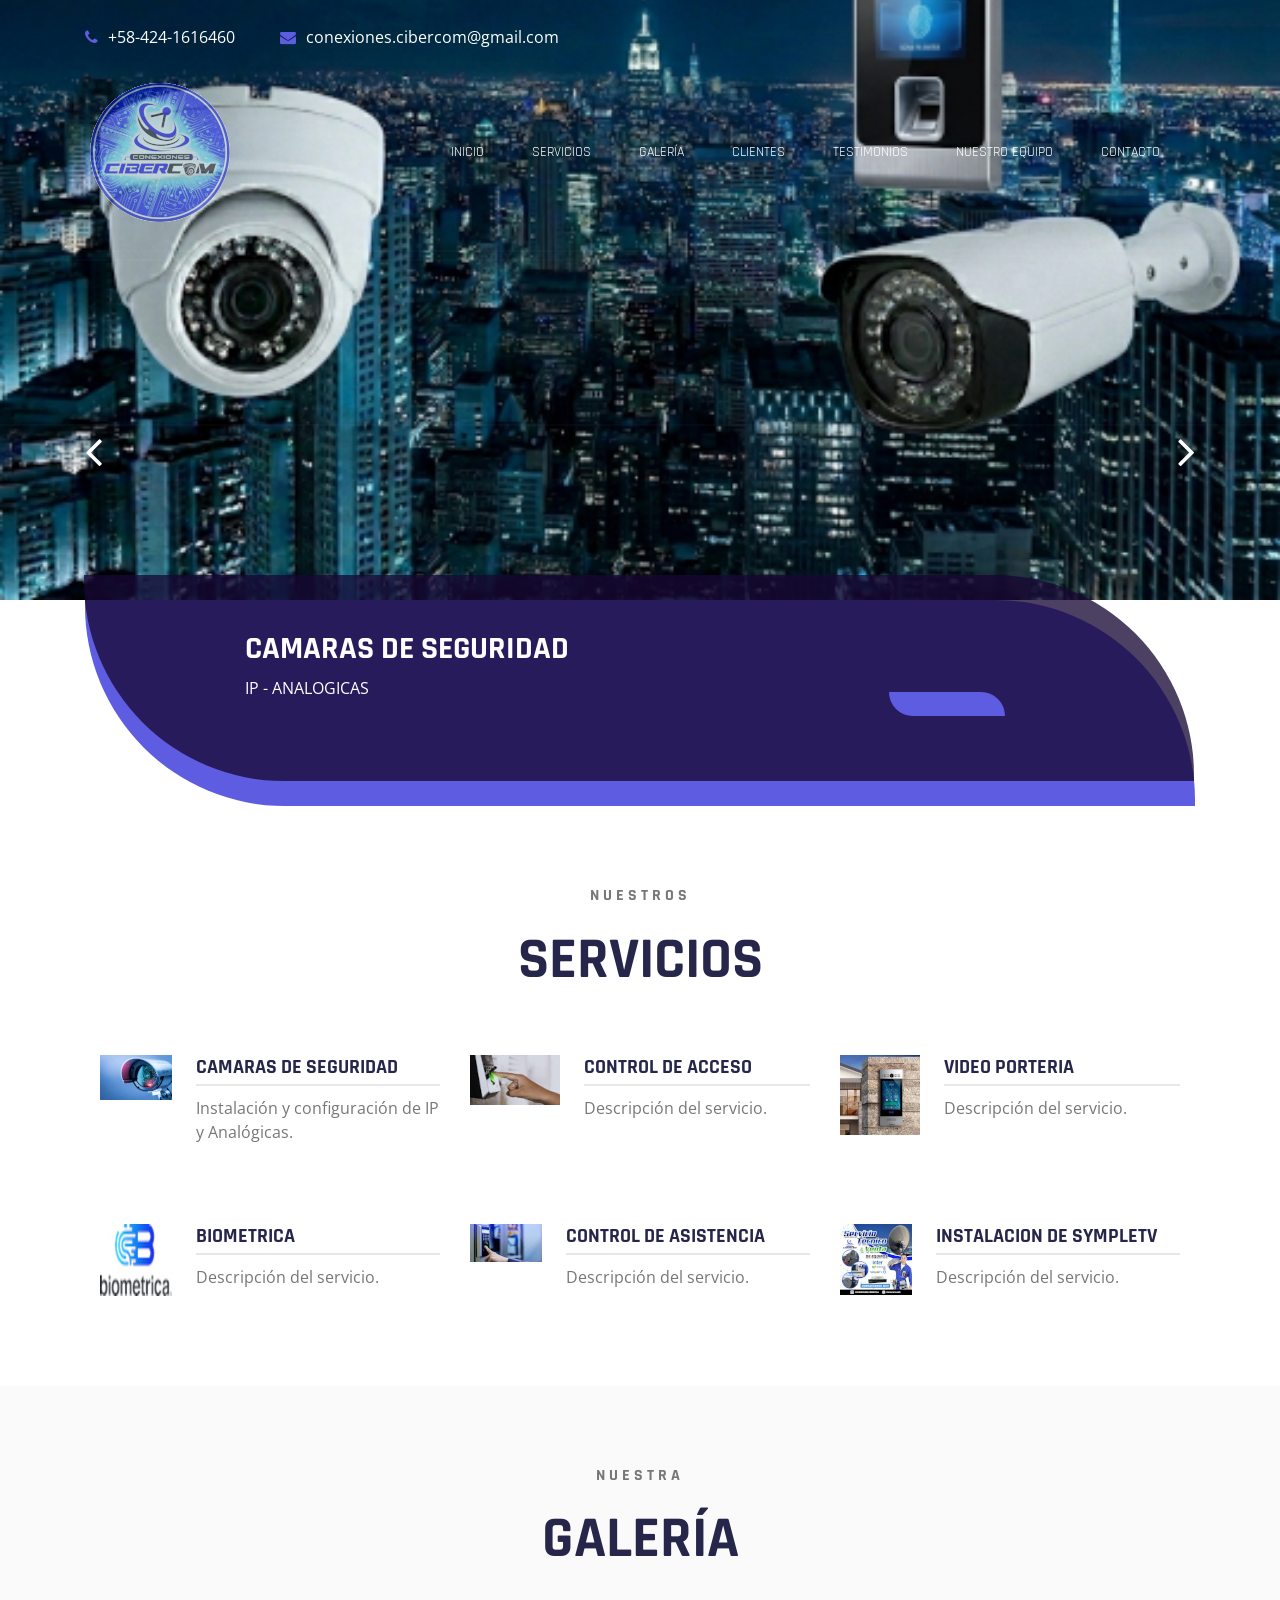
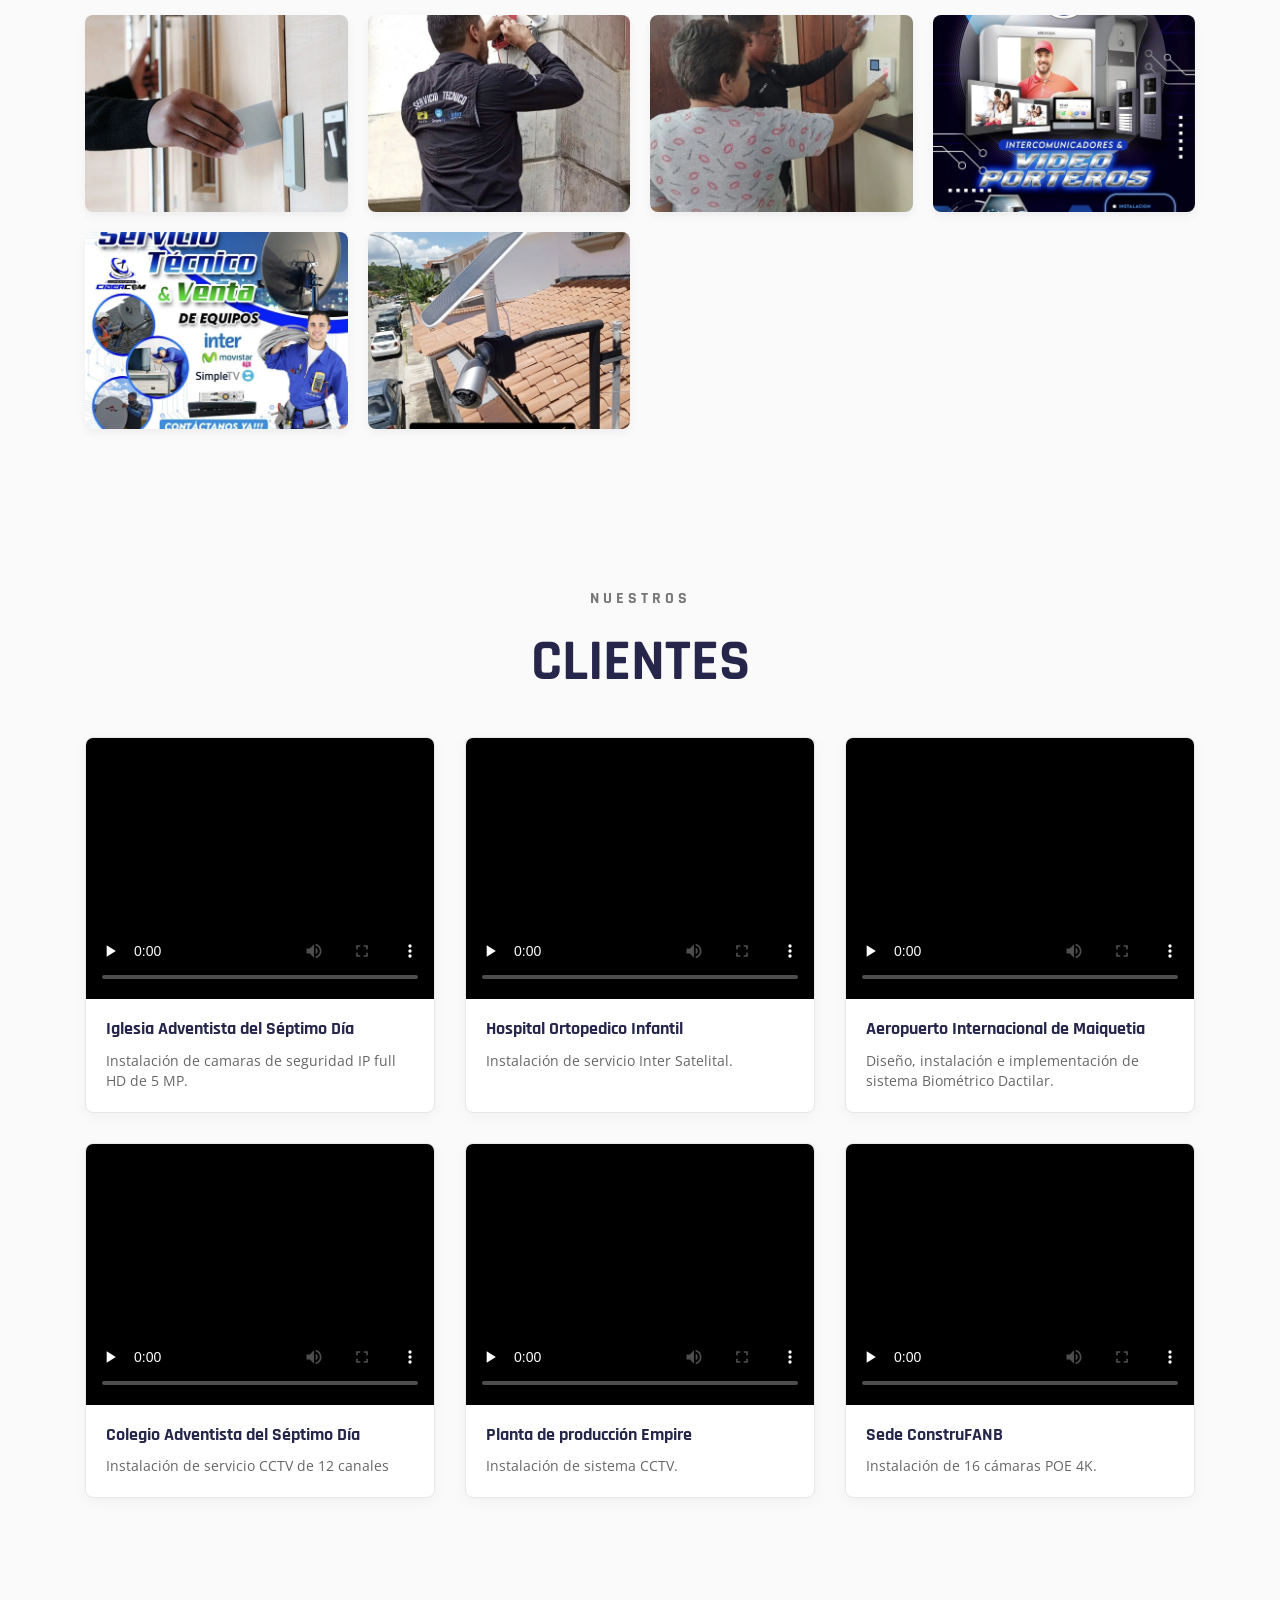
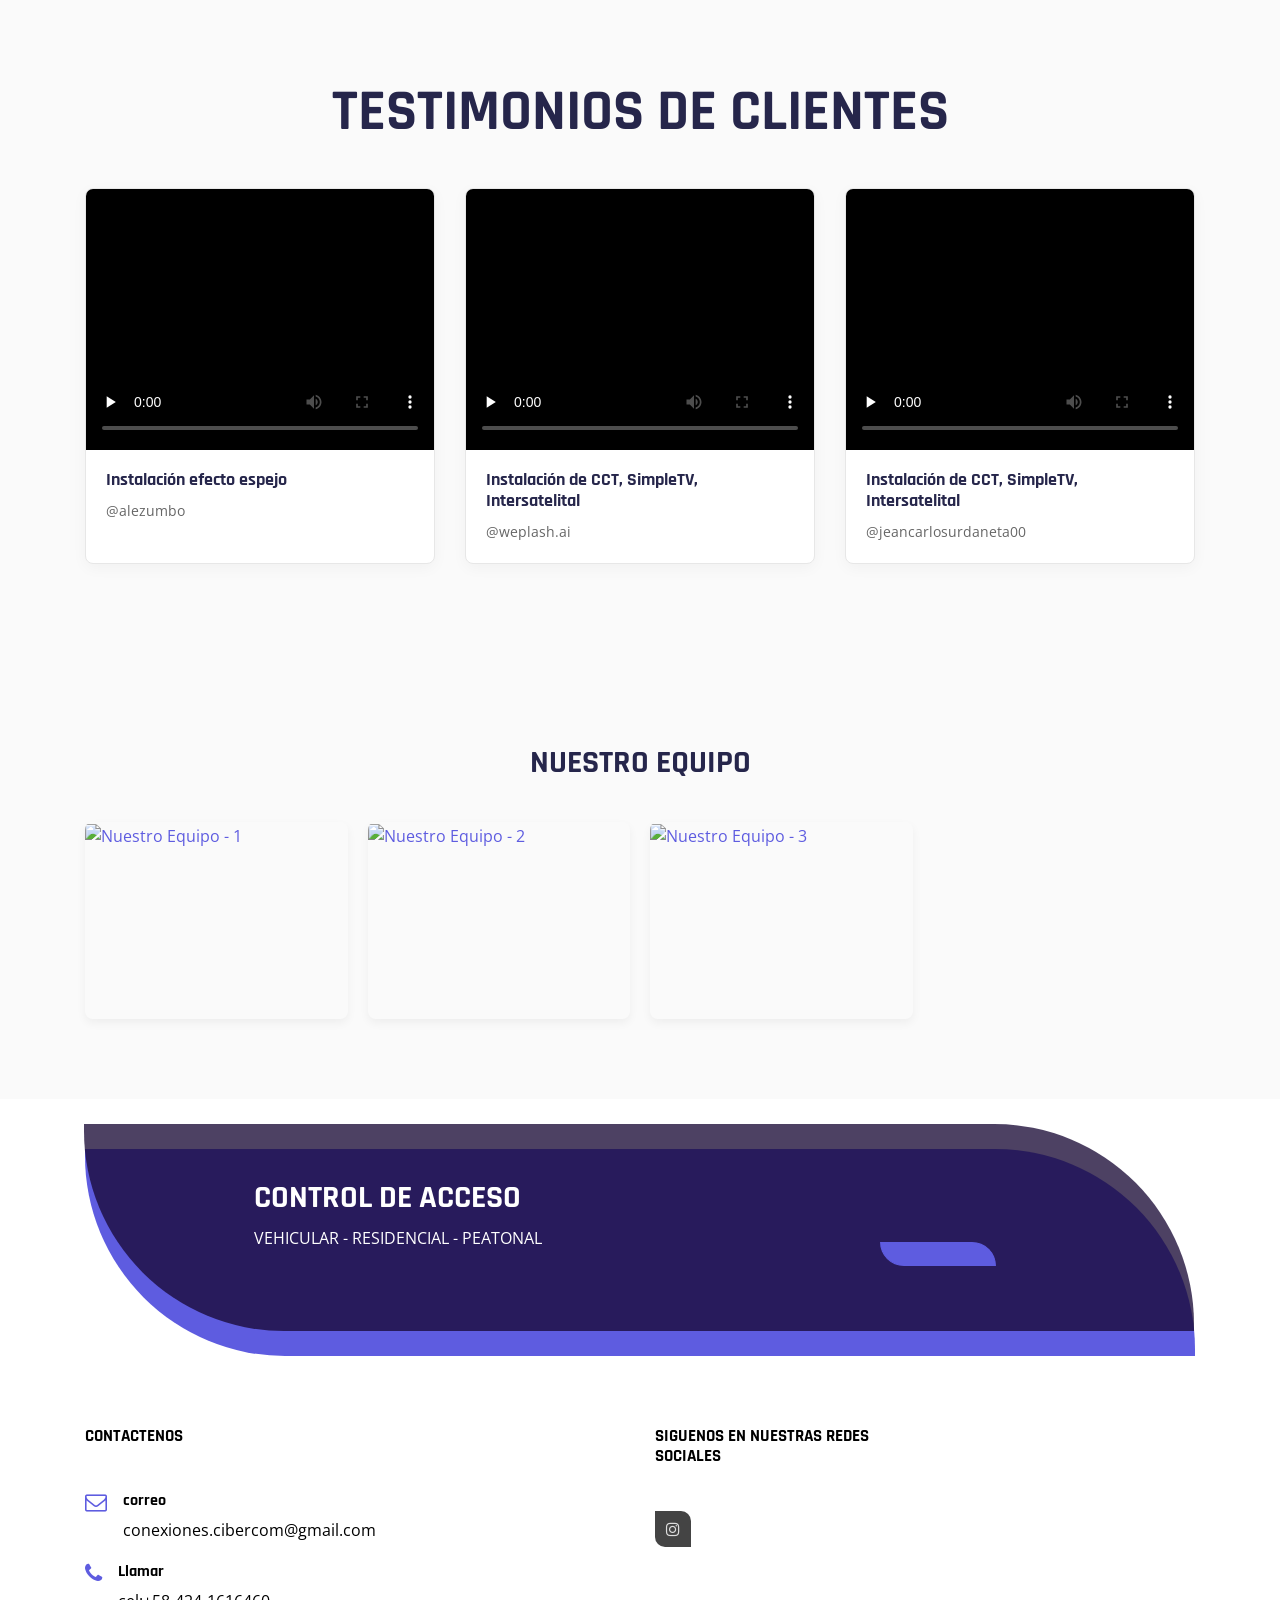
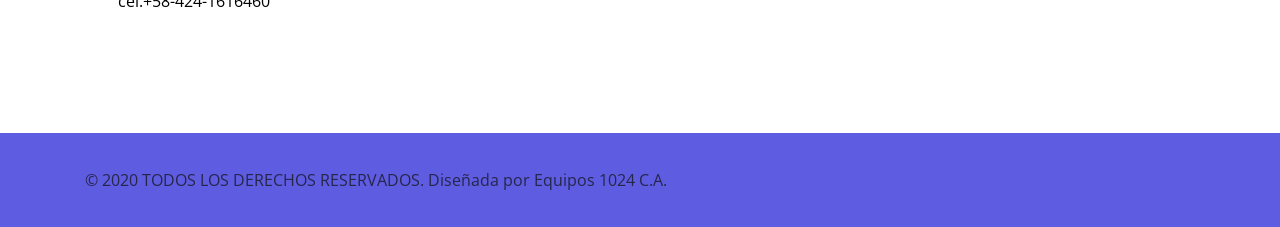
==== commit 6fafee9e: "Add files via upload" ====
--- a/index.html
+++ b/index.html
@@ -71,6 +71,7 @@
                         <li class="nav-item"><a class="nav-link" href="#serv">Servicios</a></li>
                         <li class="nav-item"><a class="nav-link" href="#galeria">Galería</a></li>
                         <li class="nav-item"><a class="nav-link" href="#Clientes">Clientes</a></li>
+                        <li class="nav-item"><a class="nav-link" href="#Testimonios">Testimonios</a></li>
                         <li class="nav-item"><a class="nav-link" href="#Equipo">Nuestro equipo</a></li>
                         <li class="nav-item"><a class="nav-link" href="#contact">Contacto</a></li>
                     </ul>
@@ -277,22 +278,116 @@
             <div class="title text-center">
                 <h6>NUESTROS</h6>
                 <h1 class="title-blue">CLIENTES</h1>
+            </div>            
+            <!-- Grid de Videos Responsivo -->
+            <div class="video-grid">                
+                <!-- Video Cliente 1 -->
+                <div class="video-item" data-aos="fade-up" data-aos-delay="100">
+                    <div class="video-wrapper">
+                        <video controls poster="assets/images/video-poster1.jpg" preload="none">
+                            <source src="assets/videos/Video1.mp4" type="video/mp4">
+                            Tu navegador no soporta la reproducción de video.
+                        </video>
+                    </div>
+                    <div class="video-info">
+                        <h5>Iglesia Adventista del Séptimo Día</h5>
+                        <p>Instalación de camaras de seguridad IP full HD de 5 MP.</p>
+                    </div>
+                </div>
+                <!-- Video Cliente 2 -->
+                <div class="video-item" data-aos="fade-up" data-aos-delay="200">
+                    <div class="video-wrapper">
+                        <video controls poster="assets/images/video-poster2.jpg" preload="none">
+                            <source src="assets/videos/Video2.mp4" type="video/mp4">
+                            Tu navegador no soporta la reproducción de video.
+                        </video>
+                    </div>
+                    <div class="video-info">
+                        <h5>Hospital Ortopedico Infantil</h5>
+                        <p>Instalación de servicio Inter Satelital.</p>
+                    </div>
+                </div>
+                <!-- Video Cliente 3 -->
+                <div class="video-item" data-aos="fade-up" data-aos-delay="300">
+                    <div class="video-wrapper">
+                        <video controls poster="assets/images/video-poster3.jpg" preload="none">
+                            <source src="assets/videos/Video3.mp4" type="video/mp4">
+                            Tu navegador no soporta la reproducción de video.
+                        </video>
+                    </div>
+                    <div class="video-info">
+                        <h5>Aeropuerto Internacional de Maiquetia</h5>
+                        <p>Diseño, instalación e implementación de sistema Biométrico Dactilar.</p>
+                    </div>
+                </div>
+                <!-- Video Cliente 4 -->
+                <div class="video-item" data-aos="fade-up" data-aos-delay="100">
+                    <div class="video-wrapper">
+                        <video controls poster="assets/images/video-poster1.jpg" preload="none">
+                            <source src="assets/videos/colegio.mp4" type="video/mp4">
+                            Tu navegador no soporta la reproducción de video.
+                        </video>
+                    </div>
+                    <div class="video-info">
+                        <h5>Colegio Adventista del Séptimo Día</h5>
+                        <p>Instalación de servicio CCTV de 12 canales</p>
+                    </div>
+                </div>
+                <!-- Video Cliente 5 -->
+                <div class="video-item" data-aos="fade-up" data-aos-delay="200">
+                    <div class="video-wrapper">
+                        <video controls poster="assets/images/video-poster2.jpg" preload="none">
+                            <source src="assets/videos/Empire.mp4" type="video/mp4">
+                            Tu navegador no soporta la reproducción de video.
+                        </video>
+                    </div>
+                    <div class="video-info">
+                        <h5>Planta de producción Empire</h5>
+                        <p>Instalación de sistema CCTV.</p>
+                    </div>
+                </div>
+
+                <!-- Video Cliente 6 -->
+                <div class="video-item" data-aos="fade-up" data-aos-delay="300">
+                    <div class="video-wrapper">
+                        <video controls poster="assets/images/video-poster3.jpg" preload="none">
+                            <source src="assets/videos/Construfanb.mp4" type="video/mp4">
+                            Tu navegador no soporta la reproducción de video.
+                        </video>
+                    </div>
+                    <div class="video-info">
+                        <h5>Sede ConstruFANB</h5>
+                        <p>Instalación de 16 cámaras POE 4K.</p>
+                    </div>
+                </div>
+            </div>
+        </div>
+    </section>
+    <!--  Clientes Section End -->
+
+
+
+     <!-- Testimonios Section Start -->
+    <section id="Testimonios" class="gallery-section">
+        <div class="container">
+            <div class="title text-center">
+                <h6></h6>
+                <h1 class="title-blue"> TESTIMONIOS DE CLIENTES</h1>
             </div>
             
             <!-- Grid de Videos Responsivo -->
             <div class="video-grid">
-                
                 <!-- Video Cliente 1 -->
                 <div class="video-item" data-aos="fade-up" data-aos-delay="100">
                     <div class="video-wrapper">
                         <video controls poster="assets/images/video-poster1.jpg" preload="none">
-                            <source src="assets/videos/Video1.mp4" type="video/mp4">
-                            Tu navegador no soporta la reproducción de video.
-                        </video>
-                    </div>
-                    <div class="video-info">
-                        <h5>Iglesia Adventista del Séptimo Día</h5>
-                        <p>Instalación de camaras de seguridad IP full HD de 5 MP.</p>
+                            <source src="assets/videos/Instalación1.mp4" type="video/mp4">
+                            Tu navegador no soporta la reproducción de video.
+                        </video>
+                    </div>
+                    <div class="video-info">
+                        <h5>Instalación efecto espejo</h5>
+                        <p>@alezumbo</p>
                     </div>
                 </div>
 
@@ -300,13 +395,13 @@
                 <div class="video-item" data-aos="fade-up" data-aos-delay="200">
                     <div class="video-wrapper">
                         <video controls poster="assets/images/video-poster2.jpg" preload="none">
-                            <source src="assets/videos/Video2.mp4" type="video/mp4">
-                            Tu navegador no soporta la reproducción de video.
-                        </video>
-                    </div>
-                    <div class="video-info">
-                        <h5>Hospital Ortopedico Infantil</h5>
-                        <p>Instalación de servicio Inter Satelital.</p>
+                            <source src="assets/videos/Instalación2.mp4" type="video/mp4">
+                            Tu navegador no soporta la reproducción de video.
+                        </video>
+                    </div>
+                    <div class="video-info">
+                        <h5>Instalación de CCT, SimpleTV, Intersatelital</h5>
+                        <p>@weplash.ai</p>
                     </div>
                 </div>
 
@@ -314,20 +409,45 @@
                 <div class="video-item" data-aos="fade-up" data-aos-delay="300">
                     <div class="video-wrapper">
                         <video controls poster="assets/images/video-poster3.jpg" preload="none">
-                            <source src="assets/videos/Video3.mp4" type="video/mp4">
-                            Tu navegador no soporta la reproducción de video.
-                        </video>
-                    </div>
-                    <div class="video-info">
-                        <h5>Aeropuerto Internacional de Maiquetia</h5>
-                        <p>Diseño, instalación e implementación de sistema Biométrico Dactilar.</p>
-                    </div>
-                </div>
-
-            </div>
-        </div>
-    </section>
-    <!--  Clientes Section End -->
+                            <source src="assets/videos/Instalación3.mp4" type="video/mp4">
+                            Tu navegador no soporta la reproducción de video.
+                        </video>
+                    </div>
+                    <div class="video-info">
+                        <h5>Instalación de CCT, SimpleTV, Intersatelital</h5>
+                        <p>@jeancarlosurdaneta00</p>
+                    </div>
+                </div>
+
+            </div>
+        </div>
+    </section>
+    <!--  Testimonios Section End -->
+
+    <!-- Gallery Section Start -->
+    <section id="Equipo" class="gallery-section">
+        <div class="container">
+            <div class="title text-center">
+                <h6></h6>
+                <h2 class="title-blue"> Nuestro Equipo</h2>
+            </div>
+            <div class="gallery-grid team-grid lightgallery-init">
+                <a href="assets/images/equipo.jpg" class="gallery-item" data-aos="fade-up" data-aos-delay="100">
+                    <img src="assets/images/equipo.jpg" alt="Nuestro Equipo - 1">
+                    <div class="overlay"><i class="fa fa-search-plus"></i></div>
+                </a>
+                <a href="assets/images/equipo1.jpg" class="gallery-item" data-aos="fade-up" data-aos-delay="200">
+                    <img src="assets/images/equipo1.jpg" alt="Nuestro Equipo - 2">
+                    <div class="overlay"><i class="fa fa-search-plus"></i></div>
+                </a>
+                <a href="assets/images/equipo2.jpg" class="gallery-item" data-aos="fade-up" data-aos-delay="300">
+                    <img src="assets/images/equipo2.jpg" alt="Nuestro Equipo - 3">
+                    <div class="overlay"><i class="fa fa-search-plus"></i></div>
+                </a>
+            </div>
+        </div>
+    </section>
+    <!-- Gallery Section End -->
     
     <!-- Call To Action 2 Start -->
     <section class="cta cta2" data-aos="fade-up" data-aos-delay="0">
@@ -377,11 +497,11 @@
                         <div class="single-widget subscribe-widget" data-aos="fade-up" data-aos-delay="800">
                             <h6 class="widget-tiltle">SIGUENOS EN NUESTRAS REDES SOCIALES</h6>
                             <ul class="nav social-nav">
-                                <li><a href="#" target="_blank"><i class="fa fa-facebook"></i></a></li>
-                                <li><a href="#"><i class="fa fa-google-plus"></i></a></li>
+                                <li><a href="https://www.instagram.com/conexiones.cibercom/" target="_blank"><i class="fa fa-instagram"></i></a></li>
+                                <!-- <li><a href="#"><i class="fa fa-google-plus"></i></a></li>
                                 <li><a href="#"><i class="fa fa-twitter"></i></a></li>
                                 <li><a href="#"><i class="fa fa-google-plus"></i></a></li>
-                                <li><a href="#"><i class="fa fa-linkedin"></i></a></li>
+                                <li><a href="#"><i class="fa fa-linkedin"></i></a></li> -->
                             </ul>
                         </div>
                     </div>
--- a/assets/css/style.css
+++ b/assets/css/style.css
@@ -613,12 +613,12 @@
   box-shadow: 0 8px 25px rgba(94, 92, 224, 0.15);
   border-color: #5e5ce0;
 }
-
+/*
 .video-wrapper {
   position: relative;
   width: 100%;
-  padding-top: 56.25%; /* Relación de aspecto estándar 16:9 */
-  background-color: #000000;
+  padding-top: 56.25%;  Relación de aspecto estándar 16:9 
+  background-color: #000000; 
 }
 
 .video-wrapper video {
@@ -628,6 +628,25 @@
   width: 100%;
   height: 100%;
   object-fit: cover;
+  border: none; 
+} 
+*/
+.video-wrapper {
+  position: relative;
+  width: 100%;
+  /* Cambiado de 56.25% (16:9) a 75% (4:3) para dar más altura vertical al video */
+  padding-top: 75%; 
+  background-color: #000000; /* Fondo negro para que los márgenes técnicos se mezclen de forma elegante */
+}
+
+.video-wrapper video {
+  position: absolute;
+  top: 0;
+  left: 0;
+  width: 100%;
+  height: 100%;
+  /* Cambiado de 'cover' a 'contain' para mostrar el cuadro de video completo sin recortes */
+  object-fit: contain; 
   border: none;
 }
 
